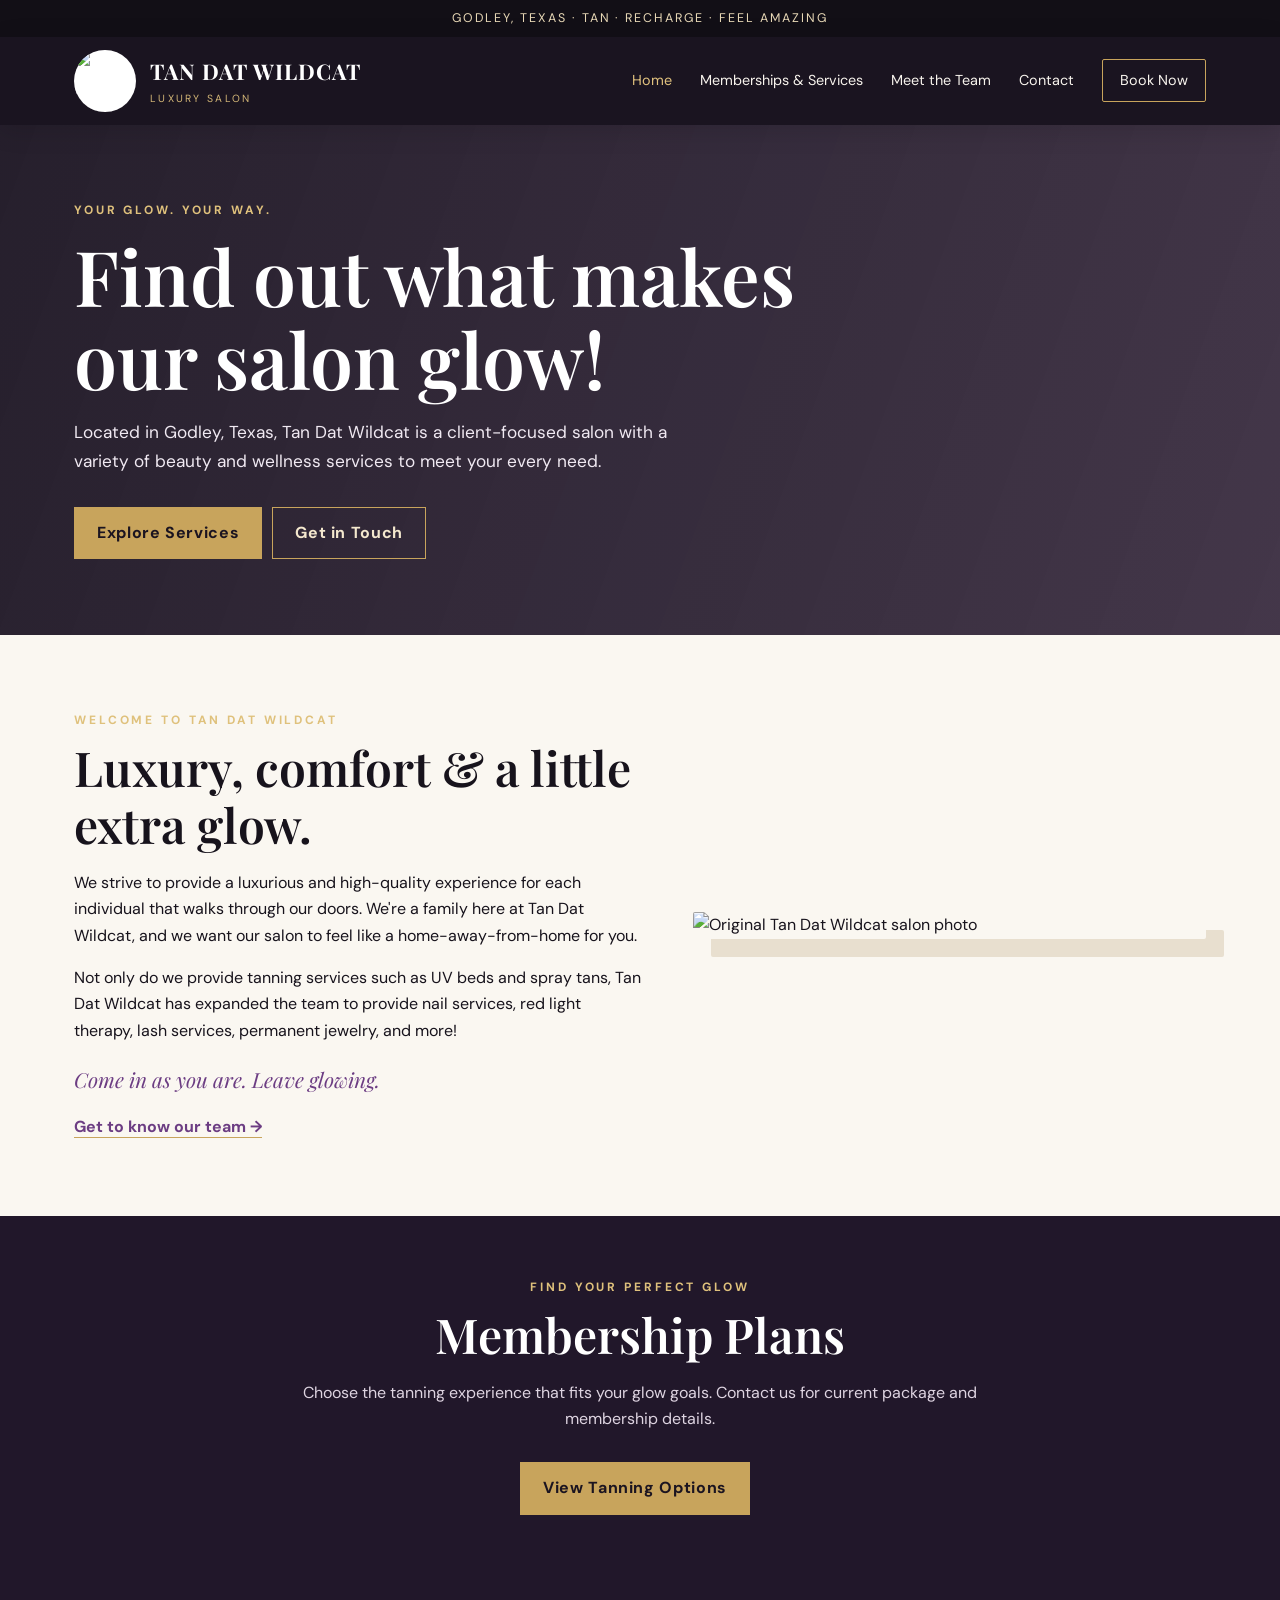
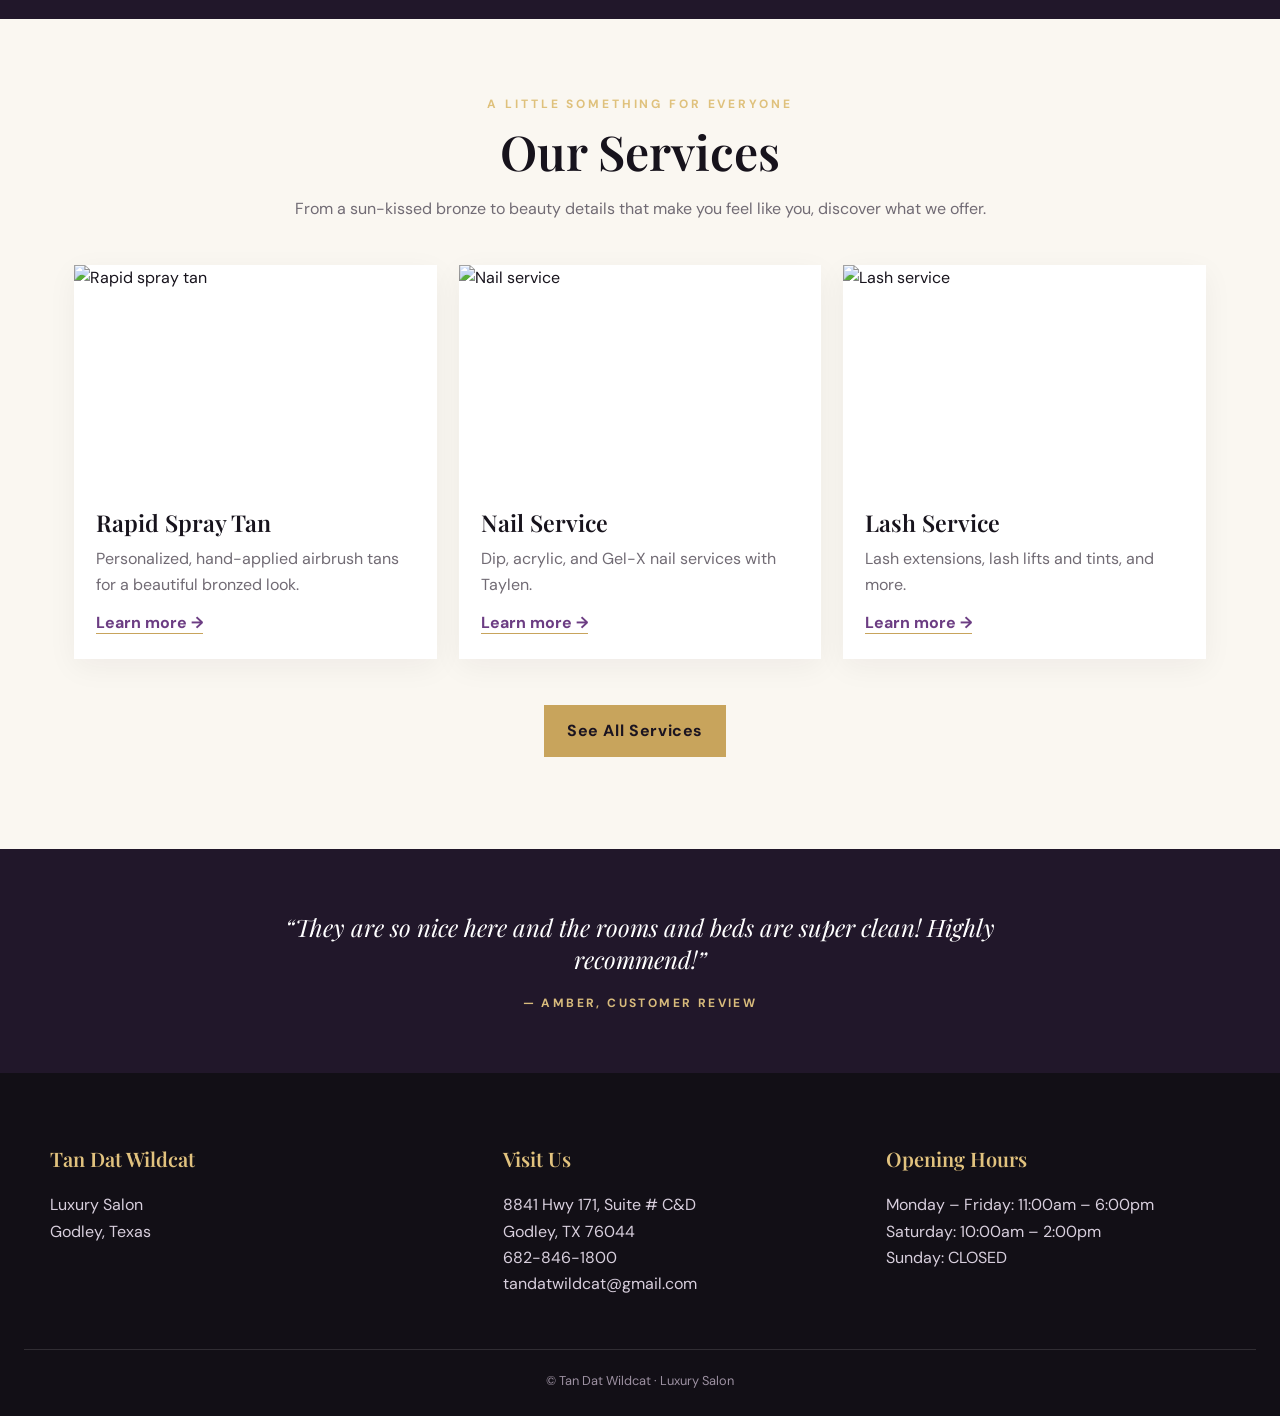
==== index.html @ b1c1356a "Add files via upload" ====
<!doctype html><html lang="en"><head><meta charset="utf-8"><meta name="viewport" content="width=device-width, initial-scale=1"><meta name="description" content="Tan Dat Wildcat Luxury Salon in Godley, Texas. Tanning, spray tans, nails, lashes, permanent jewelry and more."><title>Tan Dat Wildcat | Luxury Salon</title><link rel="stylesheet" href="styles.css"></head><body>
<div class="topbar">Godley, Texas · Tan · Recharge · Feel Amazing</div><header class="header"><div class="navwrap"><a class="brand" href="index.html"><img src="https://static.wixstatic.com/media/12754d_92f5d2661e174436bcceeeebd101d796~mv2.png/v1/fill/w_170%2Ch_170%2Cal_c%2Cq_85%2Cusm_0.66_1.00_0.01%2Cenc_avif%2Cquality_auto/TanDat%20Logo_pdf.png" alt="Tan Dat Wildcat logo"><span><strong>TAN DAT WILDCAT</strong><small>Luxury Salon</small></span></a><nav class="nav"><a class="active" href="index.html">Home</a><a href="memberships-services.html">Memberships &amp; Services</a><a href="meet-the-team.html">Meet the Team</a><a href="contact.html">Contact</a><a class="book" href="https://tan-dat-wildcat.square.site" target="_blank" rel="noopener">Book Now</a></nav></div></header>
<main><section class="hero"><div class="hero-inner"><div class="eyebrow">Your glow. Your way.</div><h1>Find out what makes our salon glow!</h1><p>Located in Godley, Texas, Tan Dat Wildcat is a client-focused salon with a variety of beauty and wellness services to meet your every need.</p><a class="btn" href="memberships-services.html">Explore Services</a><a class="btn outline" href="contact.html">Get in Touch</a></div></section>
<section class="section"><div class="split"><div><div class="eyebrow">Welcome to Tan Dat Wildcat</div><h2>Luxury, comfort &amp; a little extra glow.</h2><p>We strive to provide a luxurious and high-quality experience for each individual that walks through our doors. We're a family here at Tan Dat Wildcat, and we want our salon to feel like a home-away-from-home for you.</p><p>Not only do we provide tanning services such as UV beds and spray tans, Tan Dat Wildcat has expanded the team to provide nail services, red light therapy, lash services, permanent jewelry, and more!</p><p class="tagline">Come in as you are. Leave glowing.</p><a class="textlink" href="meet-the-team.html">Get to know our team →</a></div><img class="photo" src="https://static.wixstatic.com/media/12754d_7ef2678721f44d62970e3a1eac54712c~mv2.jpg/v1/fill/w_448%2Ch_510%2Cal_c%2Cq_80%2Cusm_0.66_1.00_0.01%2Cenc_avif%2Cquality_auto/1776197145721095261_edited.jpg" alt="Original Tan Dat Wildcat salon photo"></div></section>
<section class="darkband"><div class="section"><div class="section-head"><div class="eyebrow">Find your perfect glow</div><h2>Membership Plans</h2><p>Choose the tanning experience that fits your glow goals. Contact us for current package and membership details.</p><a class="btn" href="memberships-services.html">View Tanning Options</a></div></div></section>
<section class="section"><div class="section-head"><div class="eyebrow">A little something for everyone</div><h2>Our Services</h2><p>From a sun-kissed bronze to beauty details that make you feel like you, discover what we offer.</p></div><div class="cards">
<article class="card"><img src="https://static.wixstatic.com/media/12754d_57de69c210c444a6b01b3a4542db9062~mv2.jpg/v1/fill/w_206%2Ch_206%2Cal_c%2Cq_80%2Cusm_0.66_1.00_0.01%2Cenc_avif%2Cquality_auto/dd32feb2abebd65d2d3c8f0d221bff69.jpg" alt="Rapid spray tan"><div class="cardbody"><h3>Rapid Spray Tan</h3><p>Personalized, hand-applied airbrush tans for a beautiful bronzed look.</p><a class="textlink" href="memberships-services.html#spray-tan">Learn more →</a></div></article>
<article class="card"><img src="https://static.wixstatic.com/media/12754d_688edca156d04672ba33a276ce4367f5~mv2.png/v1/fill/w_206%2Ch_206%2Cal_c%2Cq_85%2Cusm_0.66_1.00_0.01%2Cenc_avif%2Cquality_auto/nailss.png" alt="Nail service"><div class="cardbody"><h3>Nail Service</h3><p>Dip, acrylic, and Gel-X nail services with Taylen.</p><a class="textlink" href="memberships-services.html#nails">Learn more →</a></div></article>
<article class="card"><img src="https://static.wixstatic.com/media/12754d_ec842e58125b4612a89386b02d3e66dd~mv2.png/v1/fill/w_206%2Ch_206%2Cal_c%2Cq_85%2Cusm_0.66_1.00_0.01%2Cenc_avif%2Cquality_auto/eyess.png" alt="Lash service"><div class="cardbody"><h3>Lash Service</h3><p>Lash extensions, lash lifts and tints, and more.</p><a class="textlink" href="memberships-services.html#lashes">Learn more →</a></div></article></div><p style="text-align:center;margin-top:32px"><a class="btn" href="memberships-services.html">See All Services</a></p></section>
<section class="darkband"><div class="section"><div class="review">“They are so nice here and the rooms and beds are super clean! Highly recommend!”<small>— AMBER, CUSTOMER REVIEW</small></div></div></section></main>
<footer class="footer"><div class="footerinner"><div><h3>Tan Dat Wildcat</h3><p>Luxury Salon<br>Godley, Texas</p></div><div><h3>Visit Us</h3><p>8841 Hwy 171, Suite # C&amp;D<br>Godley, TX 76044<br><a href="tel:6828461800">682-846-1800</a><br><a href="mailto:tandatwildcat@gmail.com">tandatwildcat@gmail.com</a></p></div><div><h3>Opening Hours</h3><p>Monday – Friday: 11:00am – 6:00pm<br>Saturday: 10:00am – 2:00pm<br>Sunday: CLOSED</p></div></div><div class="copyright">© Tan Dat Wildcat · Luxury Salon</div></footer></body></html>
---- styles.css ----
@import url('https://fonts.googleapis.com/css2?family=DM+Sans:wght@400;500;600;700&family=Playfair+Display:wght@500;600;700&display=swap');
:root{--ink:#17131c;--plum:#281638;--purple:#6c3d83;--gold:#c8a45c;--cream:#faf7f1;--muted:#716b74;--white:#fff}*{box-sizing:border-box}html{scroll-behavior:smooth}body{margin:0;background:var(--cream);color:var(--ink);font-family:'DM Sans',sans-serif;line-height:1.65}a{color:inherit}.topbar{background:#120f16;color:#e9d9b7;text-align:center;padding:8px 16px;font-size:.78rem;letter-spacing:.16em;text-transform:uppercase}.header{background:#1a1420;color:white;position:sticky;top:0;z-index:10;box-shadow:0 5px 24px #0002}.navwrap{max-width:1180px;margin:auto;display:flex;align-items:center;justify-content:space-between;padding:13px 24px;gap:24px}.brand{display:flex;align-items:center;gap:14px;text-decoration:none}.brand img{width:62px;height:62px;object-fit:contain;border-radius:50%;background:#fff}.brand strong{display:block;font-family:'Playfair Display',serif;font-size:1.35rem;letter-spacing:.05em}.brand small{display:block;color:#d4b777;letter-spacing:.22em;text-transform:uppercase;font-size:.65rem}.nav{display:flex;gap:28px;align-items:center}.nav a{text-decoration:none;color:#f8f4ed;font-size:.9rem}.nav a:hover,.nav a.active{color:#e1c27e}.nav .book{border:1px solid var(--gold);padding:9px 17px;border-radius:2px}.hero{background:linear-gradient(110deg,#17111fef,#26172edb),url('https://static.wixstatic.com/media/12754d_7ef2678721f44d62970e3a1eac54712c~mv2.jpg/v1/fill/w_448%2Ch_510%2Cal_c%2Cq_80%2Cusm_0.66_1.00_0.01%2Cenc_avif%2Cquality_auto/1776197145721095261_edited.jpg') center/cover;color:white;min-height:470px;display:flex;align-items:center}.hero-inner{max-width:1180px;margin:auto;padding:76px 24px;width:100%}.eyebrow{color:#dfc17c;text-transform:uppercase;letter-spacing:.24em;font-size:.75rem;font-weight:700}.hero h1,.pagehero h1{font:600 clamp(2.7rem,6vw,5rem)/1.08 'Playfair Display',serif;margin:14px 0 18px;max-width:760px}.hero p{max-width:650px;color:#f0e9f2;font-size:1.08rem}.btn{display:inline-block;background:var(--gold);color:#1b1420;text-decoration:none;padding:12px 22px;margin:14px 10px 0 0;font-weight:700;letter-spacing:.04em;border:1px solid var(--gold);transition:.2s}.btn:hover{background:transparent;color:var(--gold)}.btn.outline{background:transparent;color:#f4e8ce}.btn.outline:hover{background:var(--gold);color:#17131c}.section{max-width:1180px;margin:auto;padding:76px 24px}.section-head{text-align:center;max-width:760px;margin:0 auto 42px}.section h2,.section-head h2{font:600 clamp(2rem,4vw,3rem)/1.2 'Playfair Display',serif;margin:8px 0 14px}.section-head p,.intro{color:var(--muted)}.split{display:grid;grid-template-columns:1.05fr .95fr;gap:52px;align-items:center}.photo{width:100%;display:block;object-fit:cover;max-height:510px;border-radius:2px;box-shadow:18px 18px 0 #e8dfcf}.photo.contain{object-fit:contain;background:#fff}.tagline{font:italic 1.3rem 'Playfair Display',serif;color:var(--purple)}.cards{display:grid;grid-template-columns:repeat(3,1fr);gap:22px}.card{background:#fff;box-shadow:0 8px 28px #2b1c2b0d}.card img{width:100%;height:220px;object-fit:cover;display:block}.cardbody{padding:22px}.card h3{font:600 1.45rem 'Playfair Display',serif;margin:0 0 8px}.card p{color:var(--muted);margin:0 0 12px}.textlink{color:var(--purple);font-weight:700;text-decoration:none;border-bottom:1px solid var(--gold)}.darkband{background:#21172a;color:#fff}.darkband .section{padding-top:62px;padding-bottom:62px}.darkband h2{color:#fff}.darkband p{color:#ded4e1}.review{max-width:780px;margin:auto;text-align:center;font:italic 1.5rem 'Playfair Display',serif}.review small{display:block;font:700 .75rem 'DM Sans',sans-serif;color:#d8bb7c;letter-spacing:.2em;margin-top:20px}.pagehero{background:linear-gradient(110deg,#17111fee,#2b1937ed);color:#fff;padding:75px 24px;text-align:center}.pagehero h1{margin:8px auto 14px}.pagehero p{max-width:700px;margin:auto;color:#e7dfea}.service-list{display:grid;grid-template-columns:repeat(2,1fr);gap:26px}.service{display:grid;grid-template-columns:190px 1fr;background:#fff;box-shadow:0 8px 28px #2b1c2b0d;min-height:210px}.service img{width:100%;height:100%;min-height:210px;object-fit:cover}.service .cardbody{padding:24px}.service h3{font:600 1.45rem 'Playfair Display',serif;margin:0 0 8px}.service p{color:var(--muted);margin:0 0 14px}.teamgrid{display:grid;grid-template-columns:repeat(2,1fr);gap:34px}.person{background:#fff;box-shadow:0 8px 28px #2b1c2b0d}.person img{width:100%;height:390px;object-fit:cover;object-position:center 35%}.person .cardbody{padding:28px}.role{color:var(--purple);text-transform:uppercase;letter-spacing:.17em;font-size:.7rem;font-weight:700}.contactgrid{display:grid;grid-template-columns:1fr 1fr;gap:26px}.contactbox{background:#fff;padding:30px;box-shadow:0 8px 28px #2b1c2b0d}.contactbox h3{font:600 1.5rem 'Playfair Display',serif;margin-top:0}.contactbox p{color:var(--muted)}.hours{display:grid;grid-template-columns:1fr auto;gap:8px;padding:9px 0;border-bottom:1px solid #eee}.footer{background:#120f16;color:#e9e1ed;padding:52px 24px 25px}.footerinner{max-width:1180px;margin:auto;display:grid;grid-template-columns:1.2fr 1fr 1fr;gap:40px}.footer h3{font:600 1.25rem 'Playfair Display',serif;color:#e1c27e}.footer p,.footer a{color:#d8cfdd}.footer a{text-decoration:none}.copyright{text-align:center;border-top:1px solid #ffffff20;margin:35px auto 0;padding-top:20px;color:#9d91a2;font-size:.8rem}.mobile-note{display:none}
@media(max-width:800px){.navwrap{flex-wrap:wrap}.nav{width:100%;justify-content:space-between;gap:10px;flex-wrap:wrap}.nav a{font-size:.82rem}.split,.contactgrid,.footerinner{grid-template-columns:1fr}.cards,.teamgrid{grid-template-columns:1fr 1fr}.service-list{grid-template-columns:1fr}.hero{min-height:420px}.section{padding:55px 20px}}
@media(max-width:540px){.brand strong{font-size:1.1rem}.brand img{width:50px;height:50px}.nav{gap:12px}.nav .book{padding:6px 10px}.cards,.teamgrid{grid-template-columns:1fr}.service{grid-template-columns:120px 1fr}.service img{min-height:100%;height:100%}.service .cardbody{padding:16px}.person img{height:330px}.hero-inner{padding:65px 22px}}
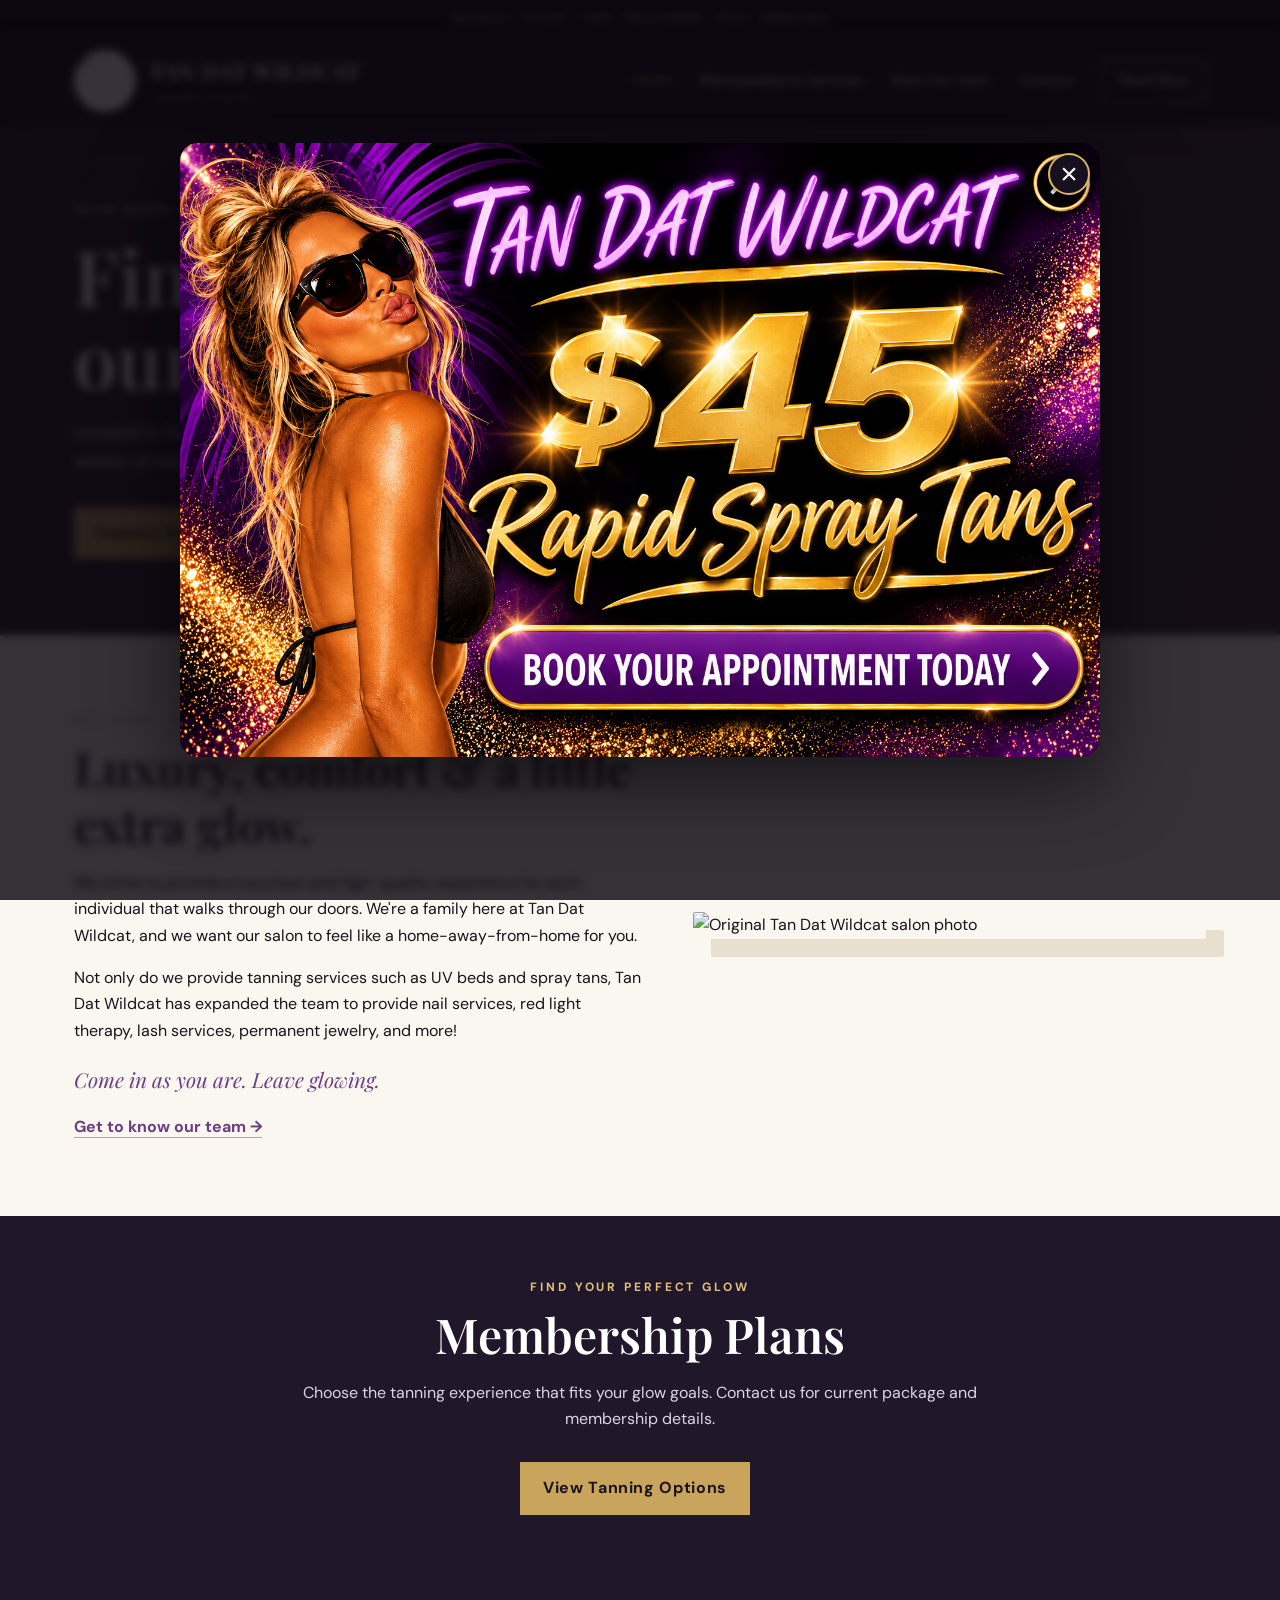
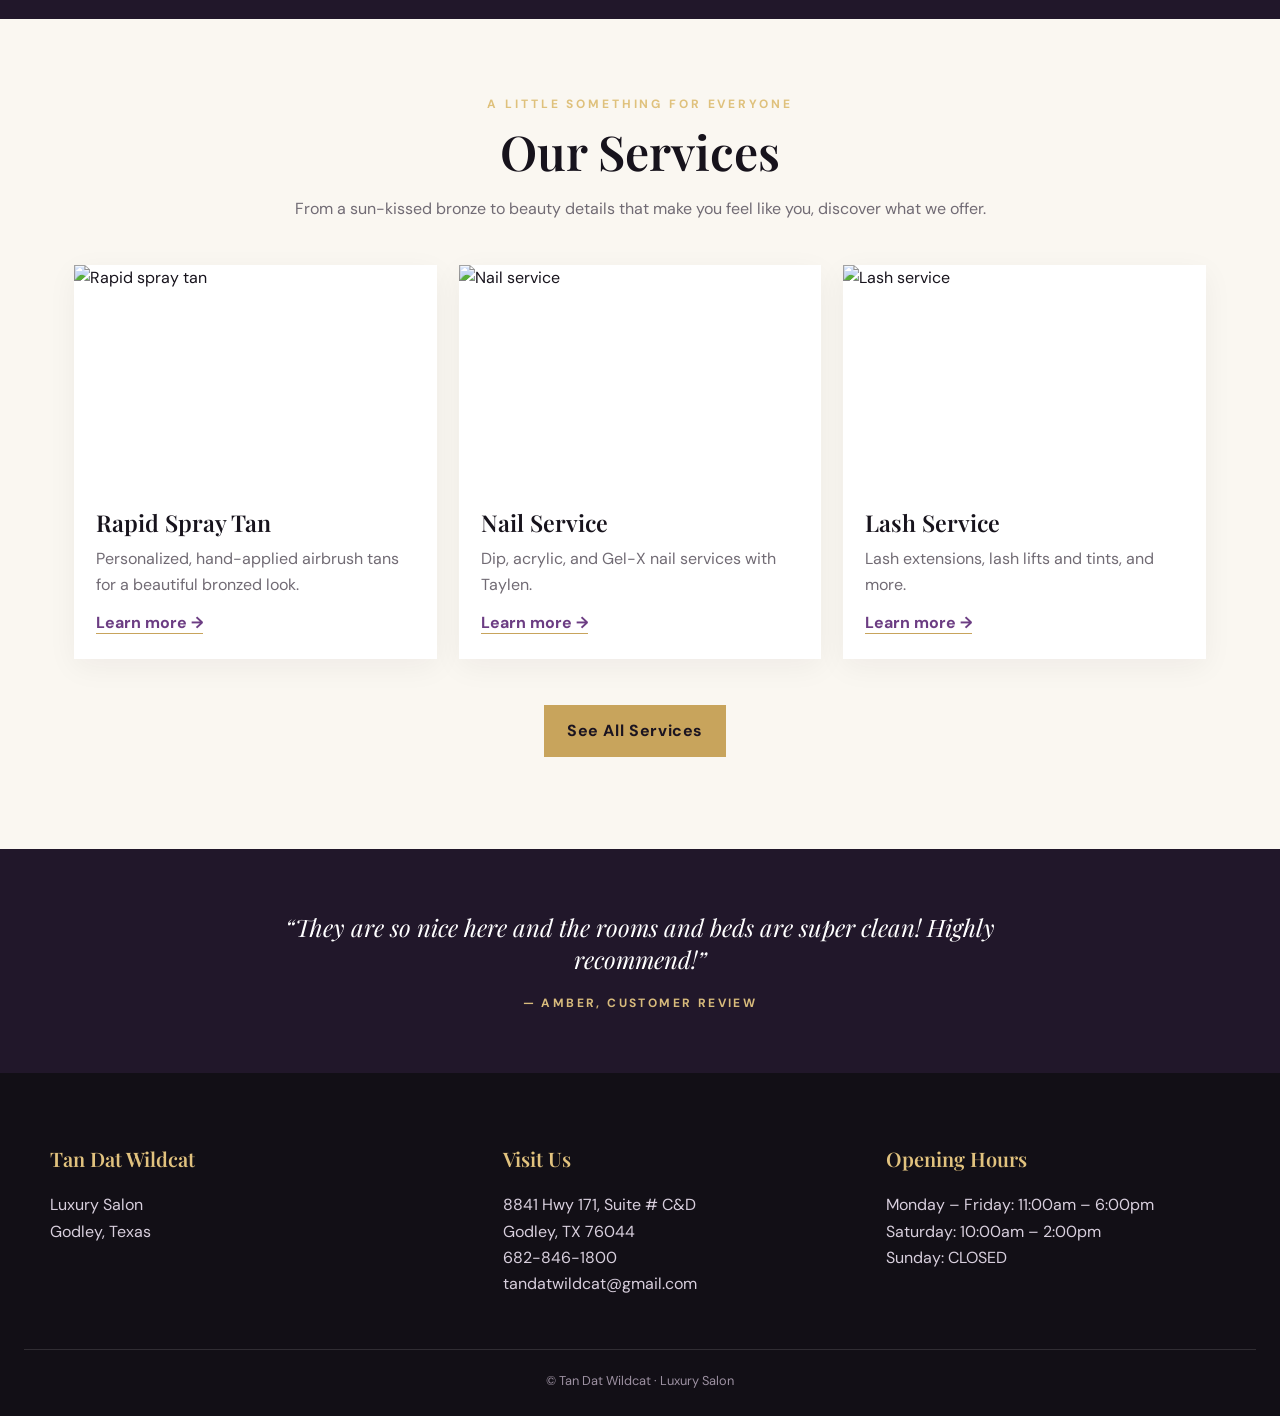
==== commit 403a4288: "Add files via upload" ====
--- a/index.html
+++ b/index.html
@@ -8,4 +8,26 @@
 <article class="card"><img src="https://static.wixstatic.com/media/12754d_688edca156d04672ba33a276ce4367f5~mv2.png/v1/fill/w_206%2Ch_206%2Cal_c%2Cq_85%2Cusm_0.66_1.00_0.01%2Cenc_avif%2Cquality_auto/nailss.png" alt="Nail service"><div class="cardbody"><h3>Nail Service</h3><p>Dip, acrylic, and Gel-X nail services with Taylen.</p><a class="textlink" href="memberships-services.html#nails">Learn more →</a></div></article>
 <article class="card"><img src="https://static.wixstatic.com/media/12754d_ec842e58125b4612a89386b02d3e66dd~mv2.png/v1/fill/w_206%2Ch_206%2Cal_c%2Cq_85%2Cusm_0.66_1.00_0.01%2Cenc_avif%2Cquality_auto/eyess.png" alt="Lash service"><div class="cardbody"><h3>Lash Service</h3><p>Lash extensions, lash lifts and tints, and more.</p><a class="textlink" href="memberships-services.html#lashes">Learn more →</a></div></article></div><p style="text-align:center;margin-top:32px"><a class="btn" href="memberships-services.html">See All Services</a></p></section>
 <section class="darkband"><div class="section"><div class="review">“They are so nice here and the rooms and beds are super clean! Highly recommend!”<small>— AMBER, CUSTOMER REVIEW</small></div></div></section></main>
-<footer class="footer"><div class="footerinner"><div><h3>Tan Dat Wildcat</h3><p>Luxury Salon<br>Godley, Texas</p></div><div><h3>Visit Us</h3><p>8841 Hwy 171, Suite # C&amp;D<br>Godley, TX 76044<br><a href="tel:6828461800">682-846-1800</a><br><a href="mailto:tandatwildcat@gmail.com">tandatwildcat@gmail.com</a></p></div><div><h3>Opening Hours</h3><p>Monday – Friday: 11:00am – 6:00pm<br>Saturday: 10:00am – 2:00pm<br>Sunday: CLOSED</p></div></div><div class="copyright">© Tan Dat Wildcat · Luxury Salon</div></footer></body></html>
+<footer class="footer"><div class="footerinner"><div><h3>Tan Dat Wildcat</h3><p>Luxury Salon<br>Godley, Texas</p></div><div><h3>Visit Us</h3><p>8841 Hwy 171, Suite # C&amp;D<br>Godley, TX 76044<br><a href="tel:6828461800">682-846-1800</a><br><a href="mailto:tandatwildcat@gmail.com">tandatwildcat@gmail.com</a></p></div><div><h3>Opening Hours</h3><p>Monday – Friday: 11:00am – 6:00pm<br>Saturday: 10:00am – 2:00pm<br>Sunday: CLOSED</p></div></div><div class="copyright">© Tan Dat Wildcat · Luxury Salon</div></footer>
+<!-- $45 Rapid Spray Tan welcome pop-up -->
+<div class="promo-modal" id="sprayTanPopup" aria-label="$45 Rapid Spray Tan promotion" aria-modal="true" role="dialog" hidden>
+  <div class="promo-backdrop" data-close-popup></div>
+  <div class="promo-modal-panel">
+    <a class="promo-image-link" href="https://book.squareup.com/appointments/hffvk061p98dm1/location/LCB4GY59TK962/services/MVYLP3YXWIDDW2WWPPCT5UGT" target="_blank" rel="noopener" aria-label="Book your $45 rapid spray tan appointment">
+      <img src="assets/rapid-spray-tan-popup.png" alt="Tan Dat Wildcat $45 Rapid Spray Tans. Book your appointment today." />
+    </a>
+    <button class="promo-close" type="button" aria-label="Close promotion" data-close-popup>×</button>
+  </div>
+</div>
+<script>
+(function(){
+  const popup=document.getElementById('sprayTanPopup');
+  if(!popup) return;
+  const key='tanDatSprayPopupSeen';
+  if(!sessionStorage.getItem(key)){ popup.hidden=false; document.body.classList.add('popup-open'); }
+  function closePopup(){ popup.hidden=true; document.body.classList.remove('popup-open'); sessionStorage.setItem(key,'1'); }
+  popup.querySelectorAll('[data-close-popup]').forEach(el=>el.addEventListener('click',closePopup));
+  document.addEventListener('keydown',e=>{if(e.key==='Escape'&&!popup.hidden) closePopup();});
+})();
+</script>
+</body></html>
--- a/styles.css
+++ b/styles.css
@@ -2,3 +2,32 @@
 :root{--ink:#17131c;--plum:#281638;--purple:#6c3d83;--gold:#c8a45c;--cream:#faf7f1;--muted:#716b74;--white:#fff}*{box-sizing:border-box}html{scroll-behavior:smooth}body{margin:0;background:var(--cream);color:var(--ink);font-family:'DM Sans',sans-serif;line-height:1.65}a{color:inherit}.topbar{background:#120f16;color:#e9d9b7;text-align:center;padding:8px 16px;font-size:.78rem;letter-spacing:.16em;text-transform:uppercase}.header{background:#1a1420;color:white;position:sticky;top:0;z-index:10;box-shadow:0 5px 24px #0002}.navwrap{max-width:1180px;margin:auto;display:flex;align-items:center;justify-content:space-between;padding:13px 24px;gap:24px}.brand{display:flex;align-items:center;gap:14px;text-decoration:none}.brand img{width:62px;height:62px;object-fit:contain;border-radius:50%;background:#fff}.brand strong{display:block;font-family:'Playfair Display',serif;font-size:1.35rem;letter-spacing:.05em}.brand small{display:block;color:#d4b777;letter-spacing:.22em;text-transform:uppercase;font-size:.65rem}.nav{display:flex;gap:28px;align-items:center}.nav a{text-decoration:none;color:#f8f4ed;font-size:.9rem}.nav a:hover,.nav a.active{color:#e1c27e}.nav .book{border:1px solid var(--gold);padding:9px 17px;border-radius:2px}.hero{background:linear-gradient(110deg,#17111fef,#26172edb),url('https://static.wixstatic.com/media/12754d_7ef2678721f44d62970e3a1eac54712c~mv2.jpg/v1/fill/w_448%2Ch_510%2Cal_c%2Cq_80%2Cusm_0.66_1.00_0.01%2Cenc_avif%2Cquality_auto/1776197145721095261_edited.jpg') center/cover;color:white;min-height:470px;display:flex;align-items:center}.hero-inner{max-width:1180px;margin:auto;padding:76px 24px;width:100%}.eyebrow{color:#dfc17c;text-transform:uppercase;letter-spacing:.24em;font-size:.75rem;font-weight:700}.hero h1,.pagehero h1{font:600 clamp(2.7rem,6vw,5rem)/1.08 'Playfair Display',serif;margin:14px 0 18px;max-width:760px}.hero p{max-width:650px;color:#f0e9f2;font-size:1.08rem}.btn{display:inline-block;background:var(--gold);color:#1b1420;text-decoration:none;padding:12px 22px;margin:14px 10px 0 0;font-weight:700;letter-spacing:.04em;border:1px solid var(--gold);transition:.2s}.btn:hover{background:transparent;color:var(--gold)}.btn.outline{background:transparent;color:#f4e8ce}.btn.outline:hover{background:var(--gold);color:#17131c}.section{max-width:1180px;margin:auto;padding:76px 24px}.section-head{text-align:center;max-width:760px;margin:0 auto 42px}.section h2,.section-head h2{font:600 clamp(2rem,4vw,3rem)/1.2 'Playfair Display',serif;margin:8px 0 14px}.section-head p,.intro{color:var(--muted)}.split{display:grid;grid-template-columns:1.05fr .95fr;gap:52px;align-items:center}.photo{width:100%;display:block;object-fit:cover;max-height:510px;border-radius:2px;box-shadow:18px 18px 0 #e8dfcf}.photo.contain{object-fit:contain;background:#fff}.tagline{font:italic 1.3rem 'Playfair Display',serif;color:var(--purple)}.cards{display:grid;grid-template-columns:repeat(3,1fr);gap:22px}.card{background:#fff;box-shadow:0 8px 28px #2b1c2b0d}.card img{width:100%;height:220px;object-fit:cover;display:block}.cardbody{padding:22px}.card h3{font:600 1.45rem 'Playfair Display',serif;margin:0 0 8px}.card p{color:var(--muted);margin:0 0 12px}.textlink{color:var(--purple);font-weight:700;text-decoration:none;border-bottom:1px solid var(--gold)}.darkband{background:#21172a;color:#fff}.darkband .section{padding-top:62px;padding-bottom:62px}.darkband h2{color:#fff}.darkband p{color:#ded4e1}.review{max-width:780px;margin:auto;text-align:center;font:italic 1.5rem 'Playfair Display',serif}.review small{display:block;font:700 .75rem 'DM Sans',sans-serif;color:#d8bb7c;letter-spacing:.2em;margin-top:20px}.pagehero{background:linear-gradient(110deg,#17111fee,#2b1937ed);color:#fff;padding:75px 24px;text-align:center}.pagehero h1{margin:8px auto 14px}.pagehero p{max-width:700px;margin:auto;color:#e7dfea}.service-list{display:grid;grid-template-columns:repeat(2,1fr);gap:26px}.service{display:grid;grid-template-columns:190px 1fr;background:#fff;box-shadow:0 8px 28px #2b1c2b0d;min-height:210px}.service img{width:100%;height:100%;min-height:210px;object-fit:cover}.service .cardbody{padding:24px}.service h3{font:600 1.45rem 'Playfair Display',serif;margin:0 0 8px}.service p{color:var(--muted);margin:0 0 14px}.teamgrid{display:grid;grid-template-columns:repeat(2,1fr);gap:34px}.person{background:#fff;box-shadow:0 8px 28px #2b1c2b0d}.person img{width:100%;height:390px;object-fit:cover;object-position:center 35%}.person .cardbody{padding:28px}.role{color:var(--purple);text-transform:uppercase;letter-spacing:.17em;font-size:.7rem;font-weight:700}.contactgrid{display:grid;grid-template-columns:1fr 1fr;gap:26px}.contactbox{background:#fff;padding:30px;box-shadow:0 8px 28px #2b1c2b0d}.contactbox h3{font:600 1.5rem 'Playfair Display',serif;margin-top:0}.contactbox p{color:var(--muted)}.hours{display:grid;grid-template-columns:1fr auto;gap:8px;padding:9px 0;border-bottom:1px solid #eee}.footer{background:#120f16;color:#e9e1ed;padding:52px 24px 25px}.footerinner{max-width:1180px;margin:auto;display:grid;grid-template-columns:1.2fr 1fr 1fr;gap:40px}.footer h3{font:600 1.25rem 'Playfair Display',serif;color:#e1c27e}.footer p,.footer a{color:#d8cfdd}.footer a{text-decoration:none}.copyright{text-align:center;border-top:1px solid #ffffff20;margin:35px auto 0;padding-top:20px;color:#9d91a2;font-size:.8rem}.mobile-note{display:none}
 @media(max-width:800px){.navwrap{flex-wrap:wrap}.nav{width:100%;justify-content:space-between;gap:10px;flex-wrap:wrap}.nav a{font-size:.82rem}.split,.contactgrid,.footerinner{grid-template-columns:1fr}.cards,.teamgrid{grid-template-columns:1fr 1fr}.service-list{grid-template-columns:1fr}.hero{min-height:420px}.section{padding:55px 20px}}
 @media(max-width:540px){.brand strong{font-size:1.1rem}.brand img{width:50px;height:50px}.nav{gap:12px}.nav .book{padding:6px 10px}.cards,.teamgrid{grid-template-columns:1fr}.service{grid-template-columns:120px 1fr}.service img{min-height:100%;height:100%}.service .cardbody{padding:16px}.person img{height:330px}.hero-inner{padding:65px 22px}}
+
+/* Tanning bed section: original Wix photos flank the descriptions */
+.tanning-section .section-head{margin-bottom:30px}
+.bed-layout{display:grid;grid-template-columns:minmax(150px, .78fr) minmax(0, 2fr) minmax(150px, .78fr);gap:24px;align-items:stretch;max-width:1160px;margin:0 auto}
+.wix-bed-photo{display:flex;align-items:center;justify-content:center;min-width:0;margin:0}
+.wix-bed-photo img{display:block;width:100%;max-height:620px;object-fit:contain;background:#fff;border-radius:2px;box-shadow:0 8px 28px #2b1c2b0d}
+.wix-bed-photo-right img{max-height:620px}
+.bed-descriptions{display:grid;grid-template-columns:1fr;gap:16px;min-width:0}
+.bed-description{padding:19px 21px;background:#fff;border-left:3px solid var(--gold);box-shadow:0 8px 28px #2b1c2b0d}
+.bed-description h3{font:600 1.35rem 'Playfair Display',serif;margin:0 0 8px}
+.bed-description p{color:var(--muted);margin:0}
+@media(max-width:800px){.bed-layout{grid-template-columns:1fr;gap:22px}.bed-descriptions{grid-row:2}.wix-bed-photo-left{grid-row:1}.wix-bed-photo-right{grid-row:3}.wix-bed-photo img{max-height:300px;width:auto;max-width:100%}}
+
+
+/* $45 Rapid Spray Tan promotion */
+.promo-modal[hidden]{display:none}
+.promo-modal{position:fixed;inset:0;z-index:1000;display:flex;align-items:center;justify-content:center;padding:22px}
+.promo-backdrop{position:absolute;inset:0;background:rgba(10,6,14,.82);backdrop-filter:blur(4px)}
+.promo-modal-panel{position:relative;z-index:1;width:min(920px,96vw);max-height:92vh}
+.promo-image-link{display:block;line-height:0;border-radius:18px;overflow:hidden;box-shadow:0 20px 80px #0009}
+.promo-image-link img{display:block;width:100%;max-height:88vh;object-fit:contain}
+.promo-close{position:absolute;top:10px;right:10px;width:42px;height:42px;border:2px solid #d9b65f;border-radius:50%;background:#17111f;color:#fff;font-size:30px;line-height:1;cursor:pointer;z-index:2;box-shadow:0 2px 10px #0008}
+body.popup-open{overflow:hidden}
+.membership-promo-banner{background:#130e18;padding:22px 20px 10px;text-align:center}
+.membership-promo-banner a{display:block;max-width:1120px;margin:0 auto;line-height:0}
+.membership-promo-banner img{width:100%;height:auto;display:block;border-radius:8px;box-shadow:0 12px 36px #0003}
+.membership-pricing-poster{background:#21172a;padding:24px 20px 34px;text-align:center}
+.membership-pricing-poster img{display:block;width:min(694px,100%);height:auto;margin:0 auto;object-fit:contain;box-shadow:0 12px 36px #0005}
+@media(max-width:540px){.promo-modal{padding:10px}.promo-modal-panel{width:100%}.promo-close{top:5px;right:5px;width:36px;height:36px;font-size:25px}.membership-promo-banner{padding:12px 10px 6px}.membership-pricing-poster{padding:16px 12px 22px}}
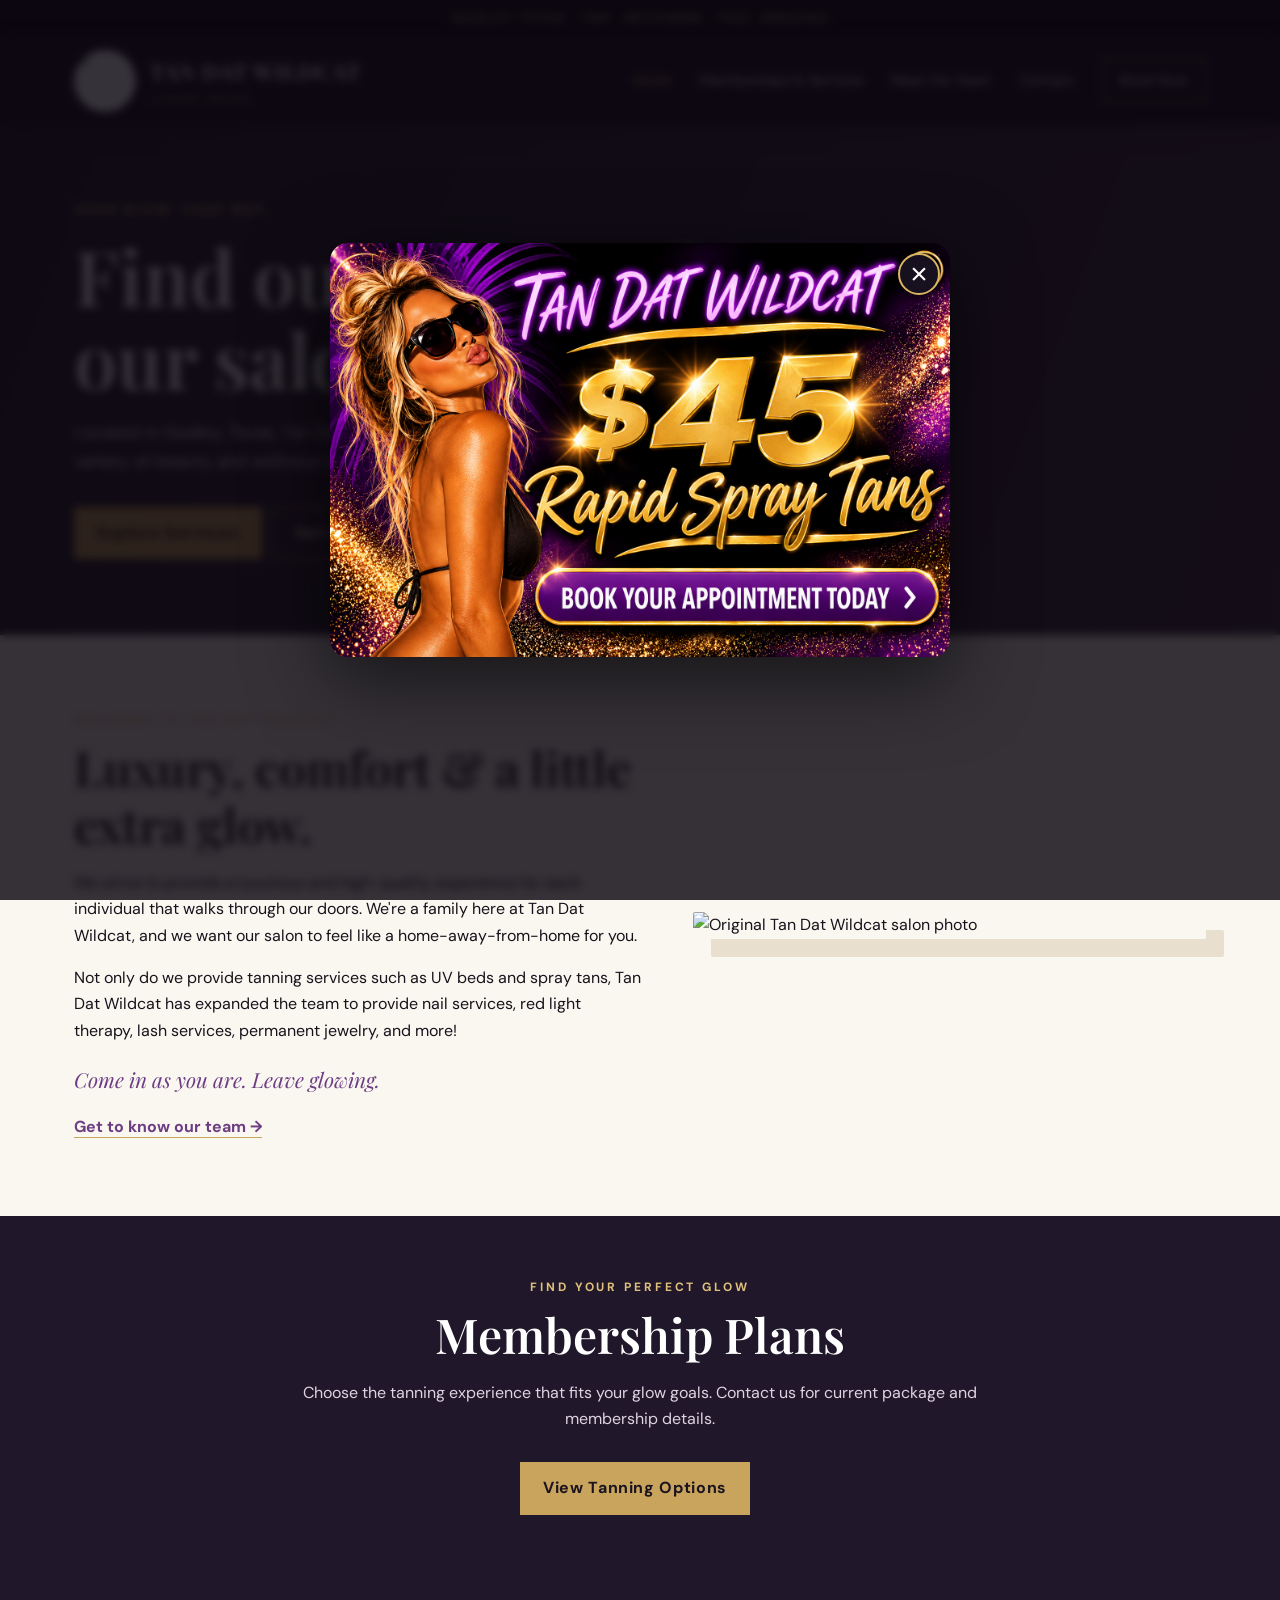
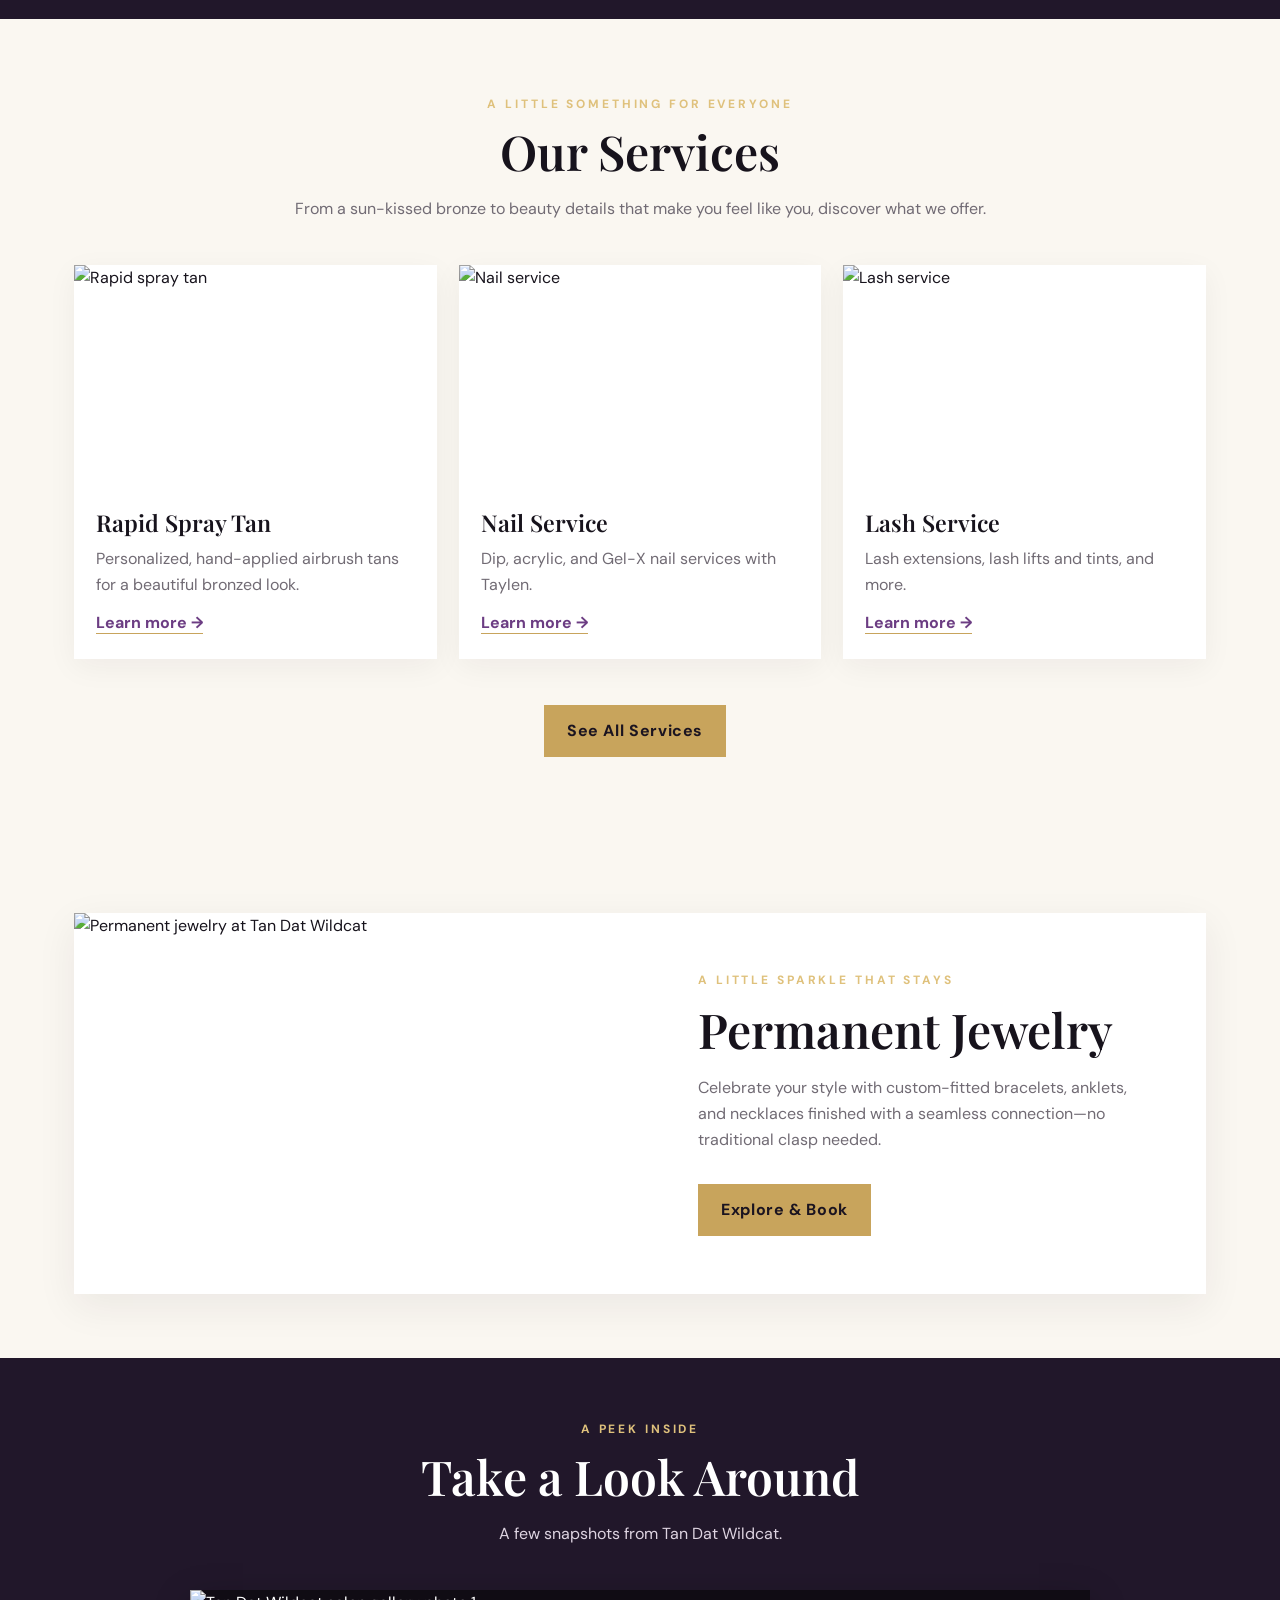
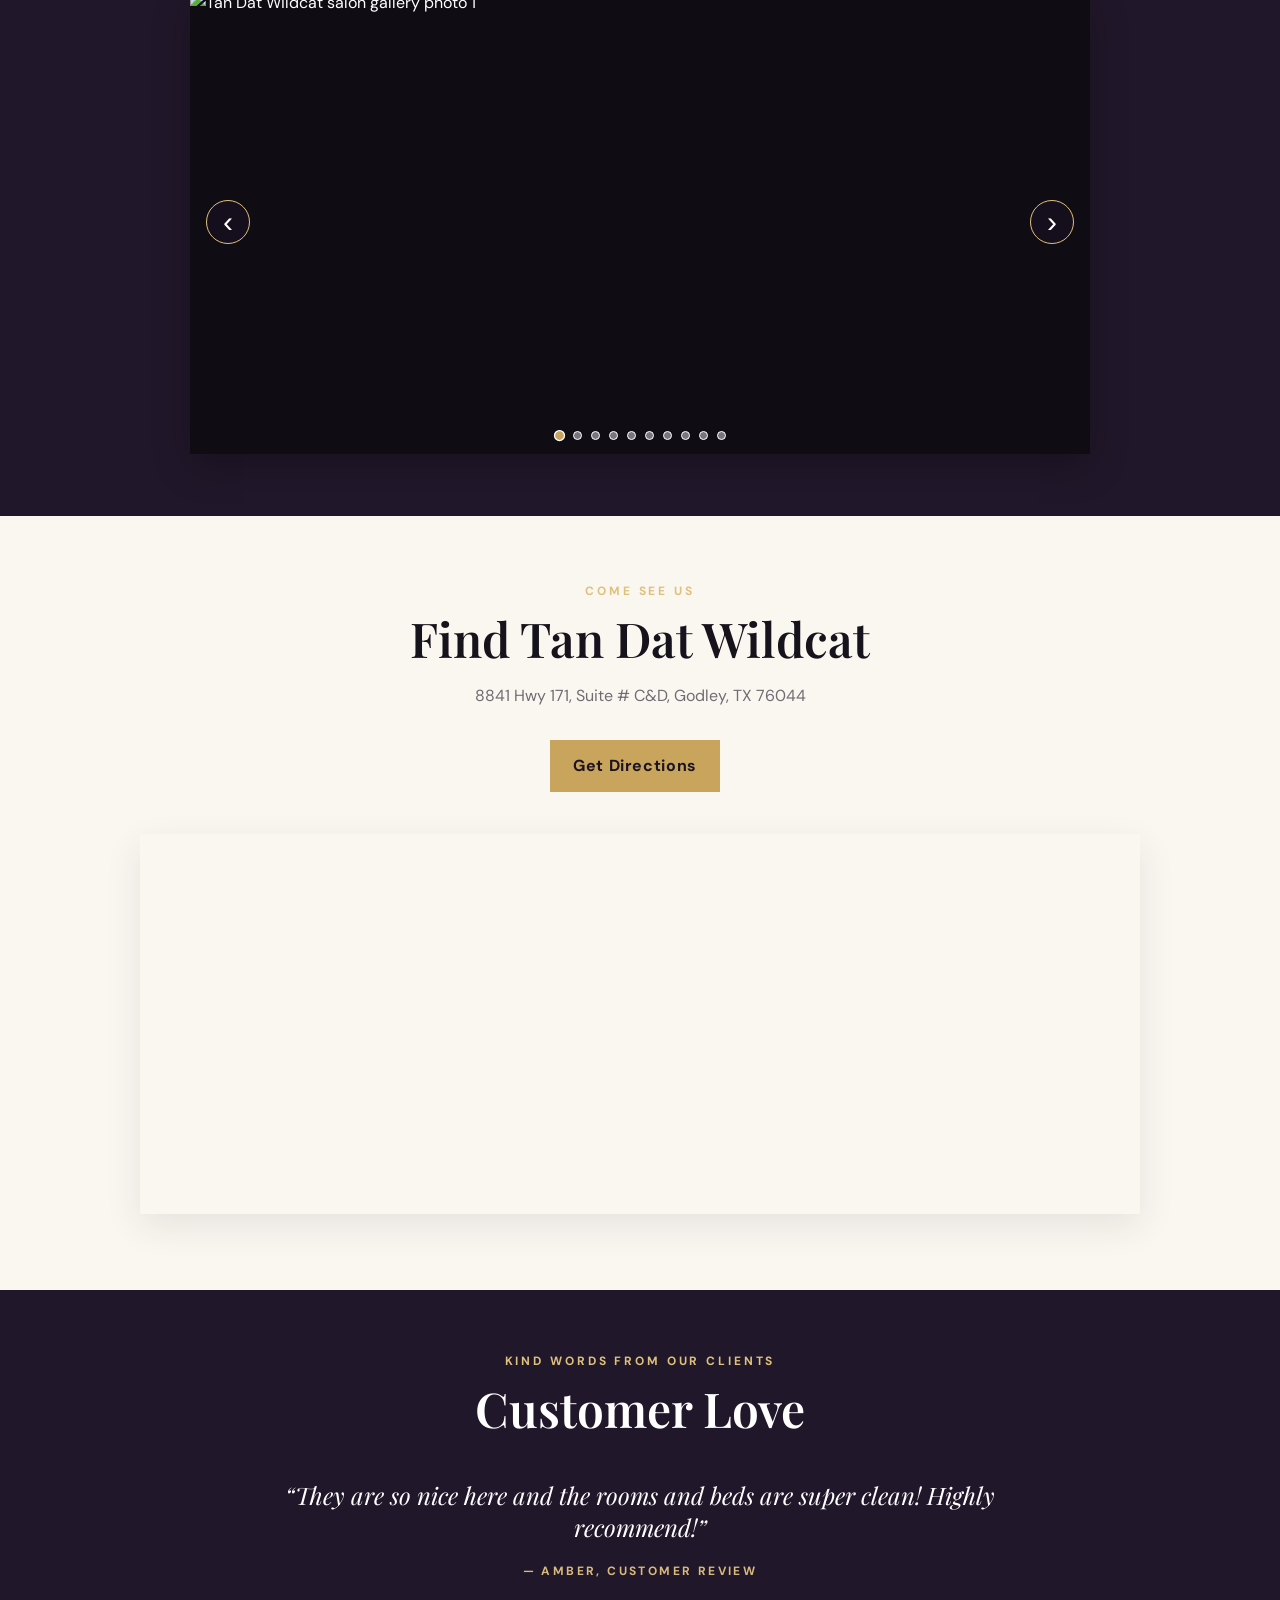
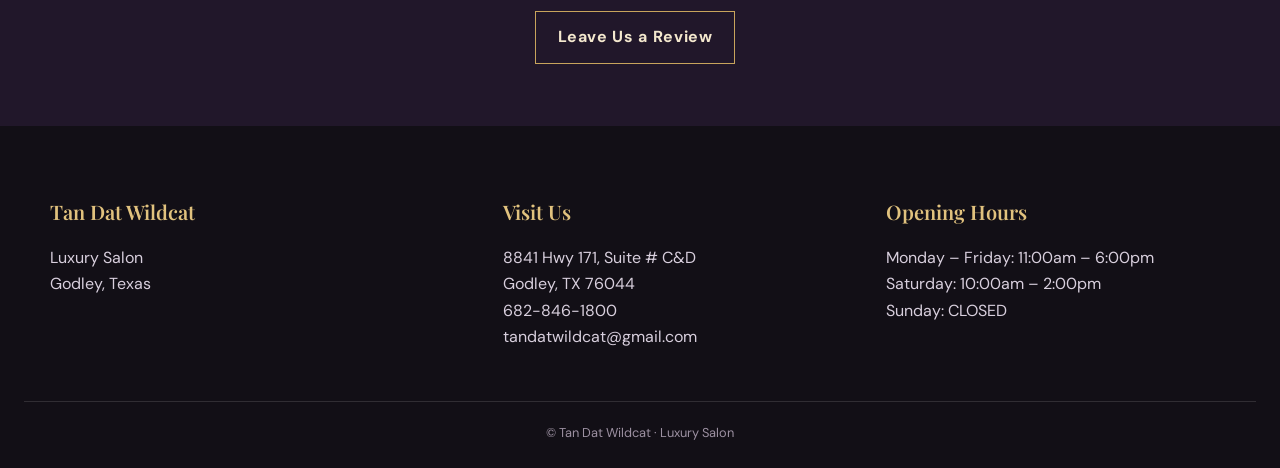
==== commit 7bf93ac6: "Add files via upload" ====
--- a/index.html
+++ b/index.html
@@ -7,7 +7,32 @@
 <article class="card"><img src="https://static.wixstatic.com/media/12754d_57de69c210c444a6b01b3a4542db9062~mv2.jpg/v1/fill/w_206%2Ch_206%2Cal_c%2Cq_80%2Cusm_0.66_1.00_0.01%2Cenc_avif%2Cquality_auto/dd32feb2abebd65d2d3c8f0d221bff69.jpg" alt="Rapid spray tan"><div class="cardbody"><h3>Rapid Spray Tan</h3><p>Personalized, hand-applied airbrush tans for a beautiful bronzed look.</p><a class="textlink" href="memberships-services.html#spray-tan">Learn more →</a></div></article>
 <article class="card"><img src="https://static.wixstatic.com/media/12754d_688edca156d04672ba33a276ce4367f5~mv2.png/v1/fill/w_206%2Ch_206%2Cal_c%2Cq_85%2Cusm_0.66_1.00_0.01%2Cenc_avif%2Cquality_auto/nailss.png" alt="Nail service"><div class="cardbody"><h3>Nail Service</h3><p>Dip, acrylic, and Gel-X nail services with Taylen.</p><a class="textlink" href="memberships-services.html#nails">Learn more →</a></div></article>
 <article class="card"><img src="https://static.wixstatic.com/media/12754d_ec842e58125b4612a89386b02d3e66dd~mv2.png/v1/fill/w_206%2Ch_206%2Cal_c%2Cq_85%2Cusm_0.66_1.00_0.01%2Cenc_avif%2Cquality_auto/eyess.png" alt="Lash service"><div class="cardbody"><h3>Lash Service</h3><p>Lash extensions, lash lifts and tints, and more.</p><a class="textlink" href="memberships-services.html#lashes">Learn more →</a></div></article></div><p style="text-align:center;margin-top:32px"><a class="btn" href="memberships-services.html">See All Services</a></p></section>
-<section class="darkband"><div class="section"><div class="review">“They are so nice here and the rooms and beds are super clean! Highly recommend!”<small>— AMBER, CUSTOMER REVIEW</small></div></div></section></main>
+<section class="section jewelry-feature" id="permanent-jewelry">
+  <div class="jewelry-card">
+    <img src="https://static.wixstatic.com/media/12754d_2d04487805c04987aca3c93a9be75129~mv2.png/v1/fill/w_568%2Ch_293%2Cq_90%2Cenc_avif%2Cquality_auto/12754d_2d04487805c04987aca3c93a9be75129~mv2.png" alt="Permanent jewelry at Tan Dat Wildcat">
+    <div class="jewelry-copy"><div class="eyebrow">A little sparkle that stays</div><h2>Permanent Jewelry</h2><p>Celebrate your style with custom-fitted bracelets, anklets, and necklaces finished with a seamless connection—no traditional clasp needed.</p><a class="btn" href="https://tan-dat-wildcat.square.site" target="_blank" rel="noopener">Explore &amp; Book</a></div>
+  </div>
+</section>
+<section class="gallery-section darkband">
+  <div class="section"><div class="section-head"><div class="eyebrow">A peek inside</div><h2>Take a Look Around</h2><p>A few snapshots from Tan Dat Wildcat.</p></div>
+    <div class="photo-slideshow" aria-label="Tan Dat Wildcat photo slideshow">
+      <img class="slide active" src="https://static.wixstatic.com/media/12754d_63d8f34c28614699a516e31eb7d564b9~mv2.jpg/v1/fill/w_568%2Ch_293%2Cq_90%2Cenc_avif%2Cquality_auto/12754d_63d8f34c28614699a516e31eb7d564b9~mv2.jpg" alt="Tan Dat Wildcat salon gallery photo 1">
+      <img class="slide" src="https://static.wixstatic.com/media/12754d_4ad544972c3f49eba955850c809b4a5a~mv2.jpg/v1/fill/w_568%2Ch_293%2Cq_90%2Cenc_avif%2Cquality_auto/12754d_4ad544972c3f49eba955850c809b4a5a~mv2.jpg" alt="Tan Dat Wildcat salon gallery photo 2">
+      <img class="slide" src="https://static.wixstatic.com/media/12754d_7c92453cdea5436e8c0650c0bc0ae029~mv2.jpg/v1/fill/w_568%2Ch_293%2Cq_90%2Cenc_avif%2Cquality_auto/12754d_7c92453cdea5436e8c0650c0bc0ae029~mv2.jpg" alt="Tan Dat Wildcat salon gallery photo 3">
+      <img class="slide" src="https://static.wixstatic.com/media/12754d_7bda7605ddee40369751e4c754d1f1f9~mv2.jpg/v1/fill/w_568%2Ch_293%2Cq_90%2Cenc_avif%2Cquality_auto/12754d_7bda7605ddee40369751e4c754d1f1f9~mv2.jpg" alt="Tan Dat Wildcat salon gallery photo 4">
+      <img class="slide" src="https://static.wixstatic.com/media/12754d_00a9782fcf4e4f428ba59c1752d2af96~mv2.jpg/v1/fill/w_568%2Ch_293%2Cq_90%2Cenc_avif%2Cquality_auto/12754d_00a9782fcf4e4f428ba59c1752d2af96~mv2.jpg" alt="Tan Dat Wildcat salon gallery photo 5">
+      <img class="slide" src="https://static.wixstatic.com/media/12754d_eba3d5b253114e3f878e5d27f7c81a8f~mv2.jpg/v1/fill/w_568%2Ch_293%2Cq_90%2Cenc_avif%2Cquality_auto/12754d_eba3d5b253114e3f878e5d27f7c81a8f~mv2.jpg" alt="Tan Dat Wildcat salon gallery photo 6">
+      <img class="slide" src="https://static.wixstatic.com/media/12754d_9ad342ad25c04c64b0dd82fa5e1c6e48~mv2.png/v1/fill/w_568%2Ch_293%2Cq_90%2Cenc_avif%2Cquality_auto/12754d_9ad342ad25c04c64b0dd82fa5e1c6e48~mv2.png" alt="Tan Dat Wildcat salon gallery photo 7">
+      <img class="slide" src="https://static.wixstatic.com/media/12754d_e2a56462ff424f8ab8c1e17c275b3f94~mv2.png/v1/fill/w_568%2Ch_293%2Cq_90%2Cenc_avif%2Cquality_auto/12754d_e2a56462ff424f8ab8c1e17c275b3f94~mv2.png" alt="Tan Dat Wildcat salon gallery photo 8">
+      <img class="slide" src="https://static.wixstatic.com/media/12754d_932af379d45e4a499fb90dd0728257cf~mv2.png/v1/fill/w_568%2Ch_293%2Cq_90%2Cenc_avif%2Cquality_auto/12754d_932af379d45e4a499fb90dd0728257cf~mv2.png" alt="Tan Dat Wildcat salon gallery photo 9">
+      <img class="slide" src="https://static.wixstatic.com/media/12754d_28cff514e1884558addfcb8e7480e111~mv2.png/v1/fill/w_568%2Ch_293%2Cq_90%2Cenc_avif%2Cquality_auto/12754d_28cff514e1884558addfcb8e7480e111~mv2.png" alt="Tan Dat Wildcat salon gallery photo 10">
+      <button class="slide-control prev" type="button" aria-label="Previous photo">‹</button><button class="slide-control next" type="button" aria-label="Next photo">›</button>
+      <div class="slide-dots" aria-label="Choose slideshow photo"></div>
+    </div>
+  </div>
+</section>
+<section class="section map-section" id="find-us"><div class="section-head"><div class="eyebrow">Come see us</div><h2>Find Tan Dat Wildcat</h2><p>8841 Hwy 171, Suite # C&amp;D, Godley, TX 76044</p><a class="btn" href="https://www.google.com/maps/dir/?api=1&amp;destination=8841+Hwy+171+Suite+C%26D%2C+Godley%2C+TX+76044" target="_blank" rel="noopener">Get Directions</a></div><div class="map-frame"><iframe title="Map to Tan Dat Wildcat in Godley, Texas" src="https://www.google.com/maps?q=8841%20Hwy%20171%2C%20Suite%20C%26D%2C%20Godley%2C%20TX%2076044&amp;output=embed" loading="lazy" referrerpolicy="no-referrer-when-downgrade" allowfullscreen></iframe></div></section>
+<section class="darkband"><div class="section"><div class="section-head"><div class="eyebrow">Kind words from our clients</div><h2>Customer Love</h2></div><div class="review" aria-live="polite">“They are so nice here and the rooms and beds are super clean! Highly recommend!”<small>— AMBER, CUSTOMER REVIEW</small></div><p class="review-link"><a class="btn outline" href="https://g.page/r/Cdb6XkzkSZOMEBI/review" target="_blank" rel="noopener">Leave Us a Review</a></p></div></section></main>
 <footer class="footer"><div class="footerinner"><div><h3>Tan Dat Wildcat</h3><p>Luxury Salon<br>Godley, Texas</p></div><div><h3>Visit Us</h3><p>8841 Hwy 171, Suite # C&amp;D<br>Godley, TX 76044<br><a href="tel:6828461800">682-846-1800</a><br><a href="mailto:tandatwildcat@gmail.com">tandatwildcat@gmail.com</a></p></div><div><h3>Opening Hours</h3><p>Monday – Friday: 11:00am – 6:00pm<br>Saturday: 10:00am – 2:00pm<br>Sunday: CLOSED</p></div></div><div class="copyright">© Tan Dat Wildcat · Luxury Salon</div></footer>
 <!-- $45 Rapid Spray Tan welcome pop-up -->
 <div class="promo-modal" id="sprayTanPopup" aria-label="$45 Rapid Spray Tan promotion" aria-modal="true" role="dialog" hidden>
@@ -30,4 +55,17 @@
   document.addEventListener('keydown',e=>{if(e.key==='Escape'&&!popup.hidden) closePopup();});
 })();
 </script>
+<script>
+(function(){
+ const gallery=document.querySelector('.photo-slideshow'); if(!gallery) return;
+ const slides=Array.from(gallery.querySelectorAll('.slide')); const dots=gallery.querySelector('.slide-dots');
+ let current=0, timer;
+ slides.forEach((_,i)=>{const b=document.createElement('button');b.type='button';b.className='slide-dot'+(i===0?' active':'');b.setAttribute('aria-label','Show photo '+(i+1));b.addEventListener('click',()=>show(i));dots.appendChild(b);});
+ const buttons=Array.from(dots.children);
+ function show(n){current=(n+slides.length)%slides.length;slides.forEach((el,i)=>el.classList.toggle('active',i===current));buttons.forEach((el,i)=>{el.classList.toggle('active',i===current);el.setAttribute('aria-current',i===current?'true':'false');});restart();}
+ function restart(){clearInterval(timer);timer=setInterval(()=>show(current+1),4500);}
+ gallery.querySelector('.prev').addEventListener('click',()=>show(current-1));gallery.querySelector('.next').addEventListener('click',()=>show(current+1));
+ gallery.addEventListener('mouseenter',()=>clearInterval(timer));gallery.addEventListener('mouseleave',restart);restart();
+})();
+</script>
 </body></html>
--- a/styles.css
+++ b/styles.css
@@ -20,9 +20,9 @@
 .promo-modal[hidden]{display:none}
 .promo-modal{position:fixed;inset:0;z-index:1000;display:flex;align-items:center;justify-content:center;padding:22px}
 .promo-backdrop{position:absolute;inset:0;background:rgba(10,6,14,.82);backdrop-filter:blur(4px)}
-.promo-modal-panel{position:relative;z-index:1;width:min(920px,96vw);max-height:92vh}
+.promo-modal-panel{position:relative;z-index:1;width:min(620px,88vw);max-height:80vh}
 .promo-image-link{display:block;line-height:0;border-radius:18px;overflow:hidden;box-shadow:0 20px 80px #0009}
-.promo-image-link img{display:block;width:100%;max-height:88vh;object-fit:contain}
+.promo-image-link img{display:block;width:100%;max-height:76vh;object-fit:contain}
 .promo-close{position:absolute;top:10px;right:10px;width:42px;height:42px;border:2px solid #d9b65f;border-radius:50%;background:#17111f;color:#fff;font-size:30px;line-height:1;cursor:pointer;z-index:2;box-shadow:0 2px 10px #0008}
 body.popup-open{overflow:hidden}
 .membership-promo-banner{background:#130e18;padding:22px 20px 10px;text-align:center}
@@ -30,4 +30,16 @@
 .membership-promo-banner img{width:100%;height:auto;display:block;border-radius:8px;box-shadow:0 12px 36px #0003}
 .membership-pricing-poster{background:#21172a;padding:24px 20px 34px;text-align:center}
 .membership-pricing-poster img{display:block;width:min(694px,100%);height:auto;margin:0 auto;object-fit:contain;box-shadow:0 12px 36px #0005}
-@media(max-width:540px){.promo-modal{padding:10px}.promo-modal-panel{width:100%}.promo-close{top:5px;right:5px;width:36px;height:36px;font-size:25px}.membership-promo-banner{padding:12px 10px 6px}.membership-pricing-poster{padding:16px 12px 22px}}
+@media(max-width:540px){.promo-modal{padding:10px}.promo-modal-panel{width:min(92vw,520px)}.promo-close{top:5px;right:5px;width:36px;height:36px;font-size:25px}.membership-promo-banner{padding:12px 10px 6px}.membership-pricing-poster{padding:16px 12px 22px}}
+
+/* Homepage additions: permanent jewelry, photo slideshow, map and review section */
+.jewelry-feature{padding-top:64px;padding-bottom:64px}
+.jewelry-card{display:grid;grid-template-columns:1fr 1fr;align-items:center;background:#fff;box-shadow:0 12px 38px #2b1c2b12;overflow:hidden}
+.jewelry-card>img{width:100%;height:100%;min-height:300px;object-fit:cover}
+.jewelry-copy{padding:clamp(26px,5vw,58px)}.jewelry-copy h2{font:600 clamp(2rem,4vw,3rem)/1.2 'Playfair Display',serif;margin:10px 0 14px}.jewelry-copy p{color:var(--muted)}
+.photo-slideshow{position:relative;max-width:900px;margin:0 auto;aspect-ratio:1.94;background:#100c14;overflow:hidden;box-shadow:0 12px 34px #0004}
+.photo-slideshow .slide{position:absolute;inset:0;width:100%;height:100%;object-fit:cover;opacity:0;transition:opacity .65s ease}.photo-slideshow .slide.active{opacity:1}
+.slide-control{position:absolute;top:50%;transform:translateY(-50%);width:44px;height:44px;border:1px solid #e0c17b;border-radius:50%;background:#17111fce;color:#fff;font-size:30px;line-height:1;cursor:pointer}.slide-control.prev{left:16px}.slide-control.next{right:16px}
+.slide-dots{position:absolute;bottom:14px;left:0;right:0;display:flex;justify-content:center;gap:9px}.slide-dot{width:9px;height:9px;border:1px solid #fff;border-radius:50%;background:#ffffff70;padding:0;cursor:pointer}.slide-dot.active{background:var(--gold);transform:scale(1.25)}
+.map-section{padding-top:66px;padding-bottom:76px}.map-frame{max-width:1000px;margin:0 auto;height:380px;box-shadow:0 12px 34px #2b1c2b18}.map-frame iframe{width:100%;height:100%;border:0}.review-link{text-align:center;margin:18px 0 0}
+@media(max-width:700px){.jewelry-card{grid-template-columns:1fr}.jewelry-card>img{min-height:220px;max-height:290px}.photo-slideshow{aspect-ratio:1.35}.slide-control{width:38px;height:38px}.map-frame{height:310px}}
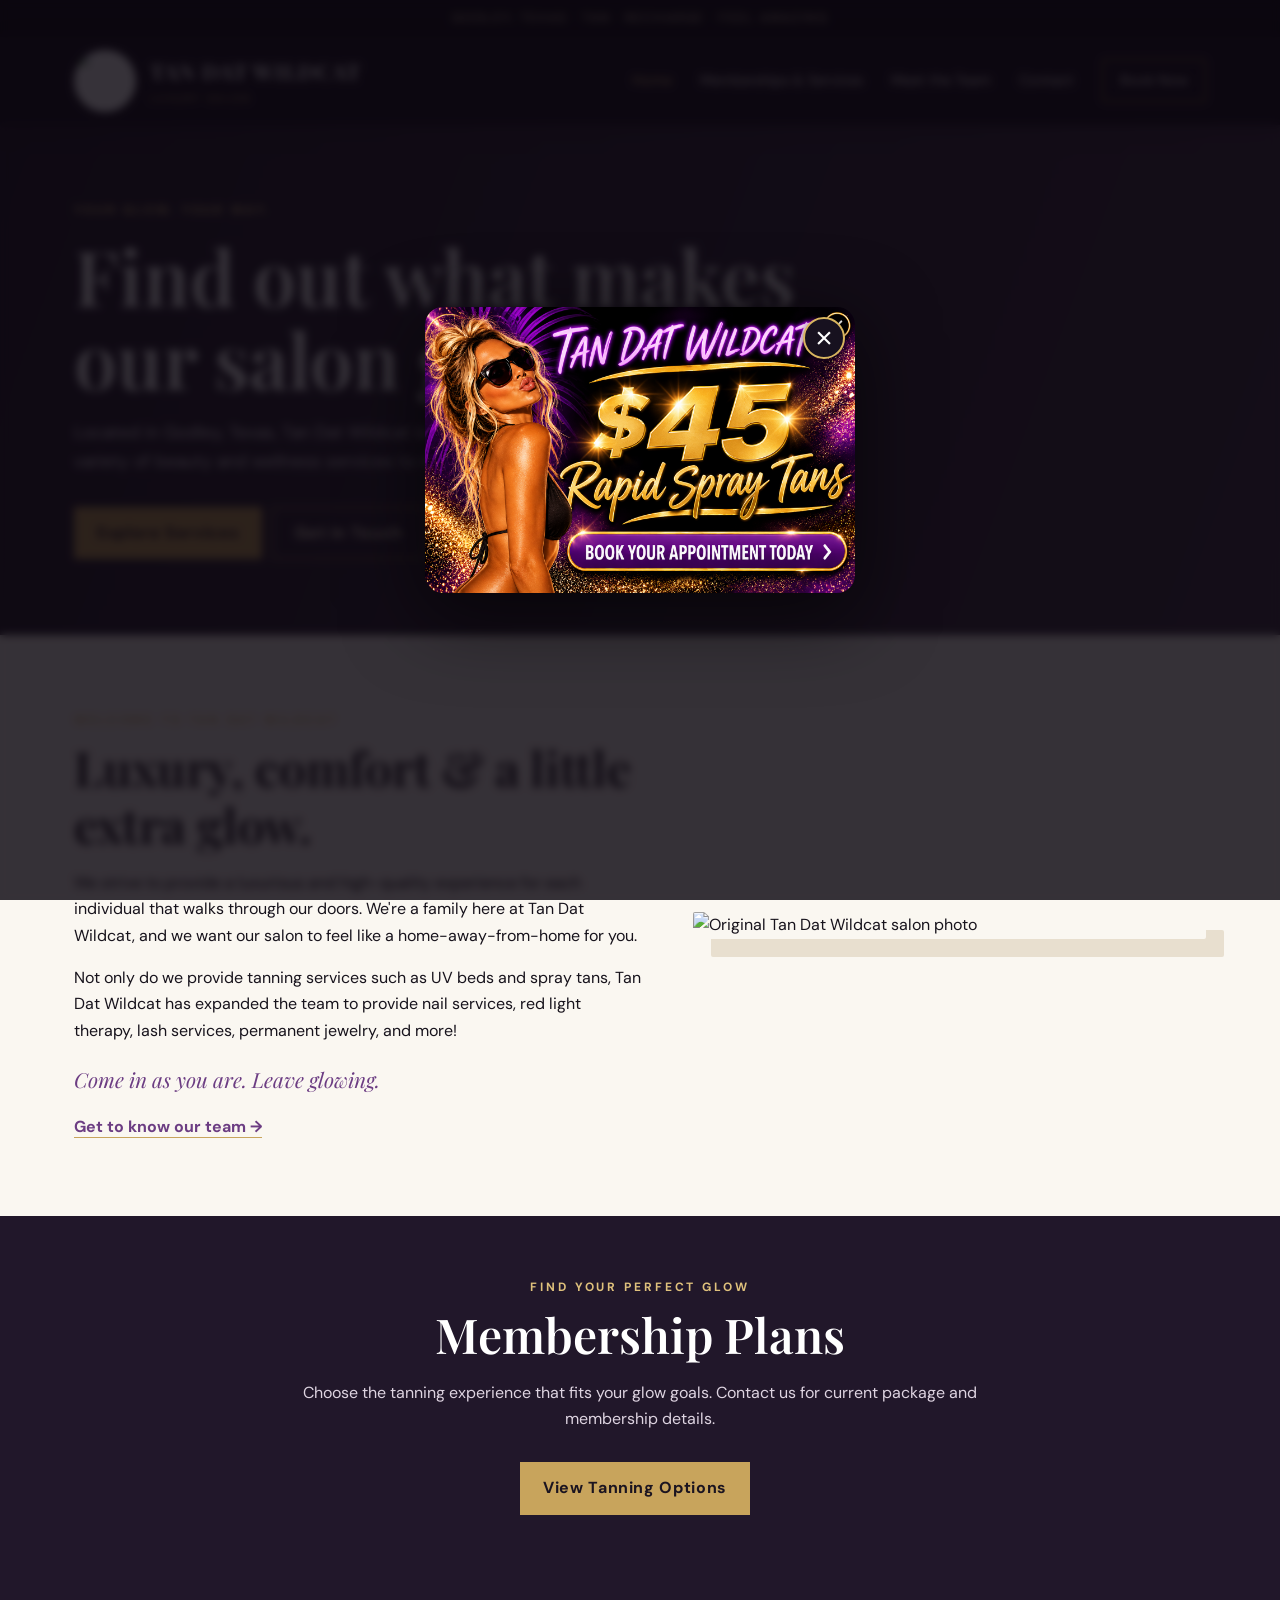
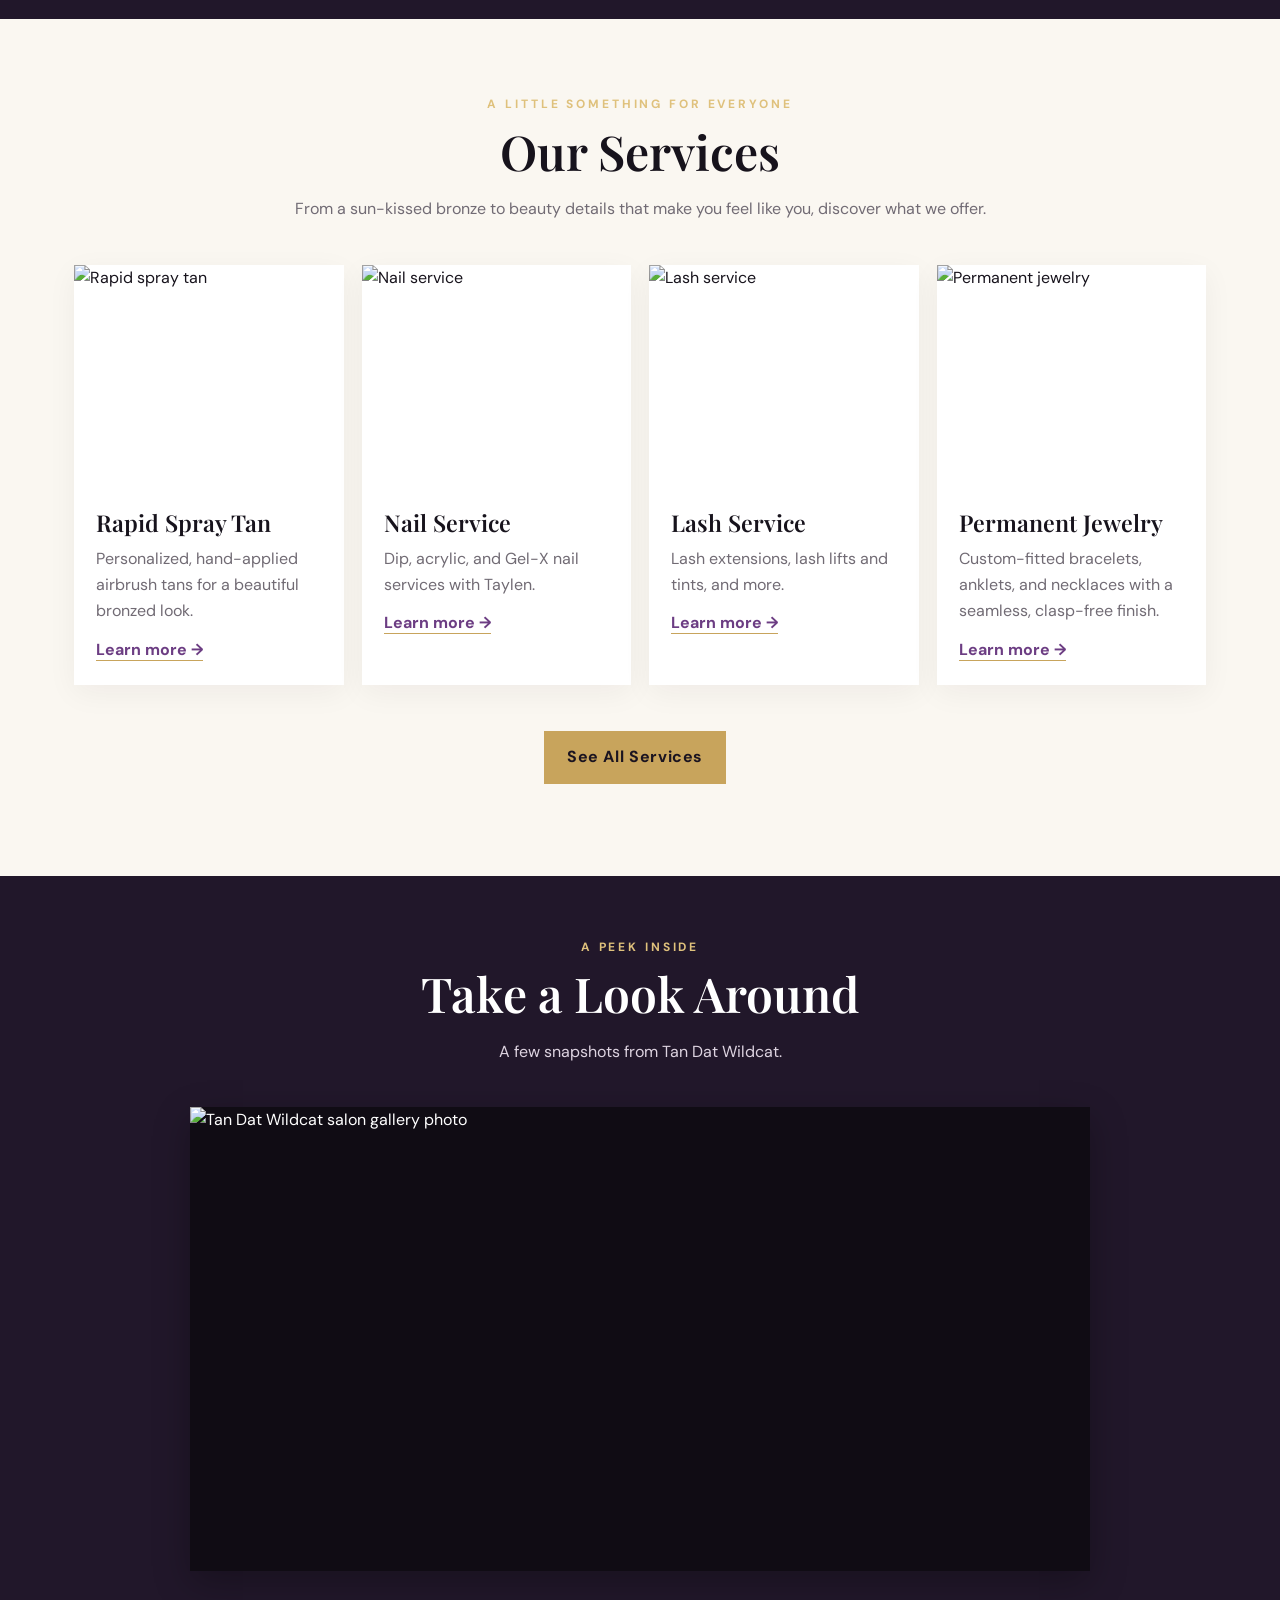
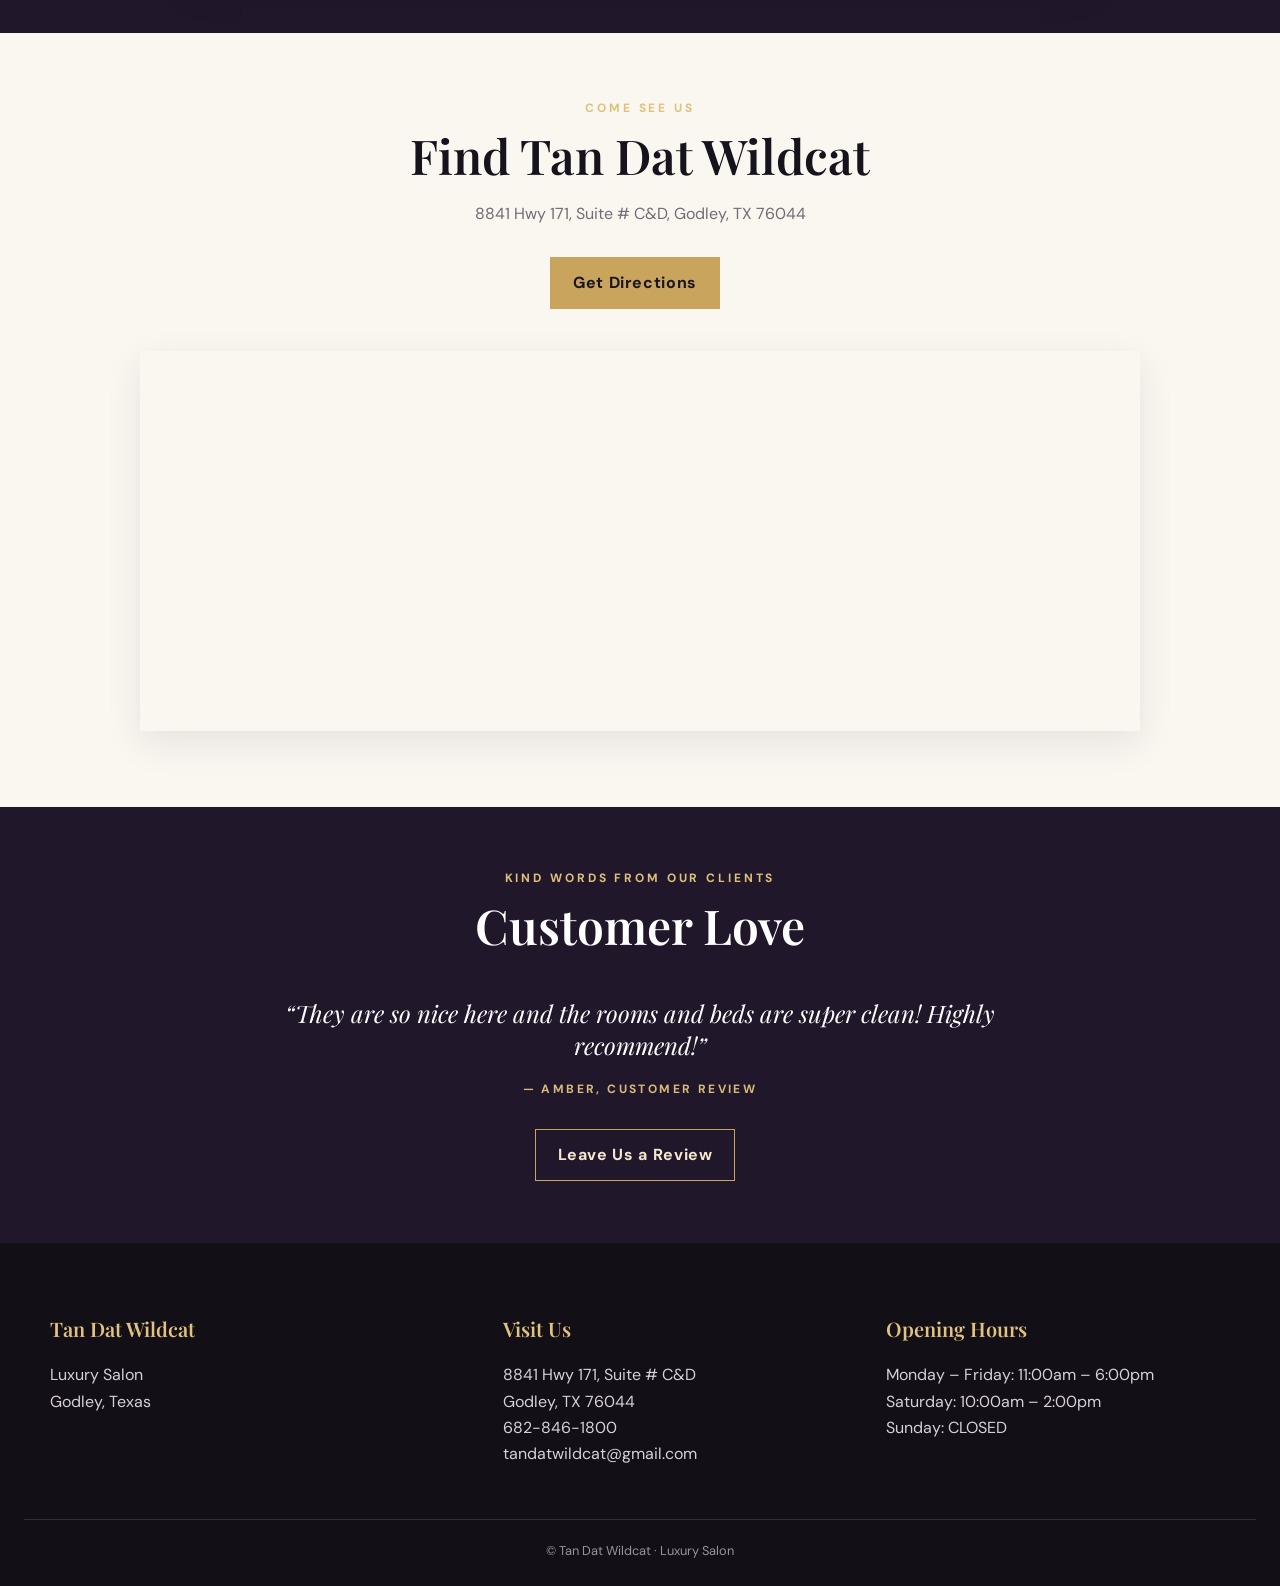
==== commit 50dcd2dd: "Add files via upload" ====
--- a/index.html
+++ b/index.html
@@ -6,28 +6,12 @@
 <section class="section"><div class="section-head"><div class="eyebrow">A little something for everyone</div><h2>Our Services</h2><p>From a sun-kissed bronze to beauty details that make you feel like you, discover what we offer.</p></div><div class="cards">
 <article class="card"><img src="https://static.wixstatic.com/media/12754d_57de69c210c444a6b01b3a4542db9062~mv2.jpg/v1/fill/w_206%2Ch_206%2Cal_c%2Cq_80%2Cusm_0.66_1.00_0.01%2Cenc_avif%2Cquality_auto/dd32feb2abebd65d2d3c8f0d221bff69.jpg" alt="Rapid spray tan"><div class="cardbody"><h3>Rapid Spray Tan</h3><p>Personalized, hand-applied airbrush tans for a beautiful bronzed look.</p><a class="textlink" href="memberships-services.html#spray-tan">Learn more →</a></div></article>
 <article class="card"><img src="https://static.wixstatic.com/media/12754d_688edca156d04672ba33a276ce4367f5~mv2.png/v1/fill/w_206%2Ch_206%2Cal_c%2Cq_85%2Cusm_0.66_1.00_0.01%2Cenc_avif%2Cquality_auto/nailss.png" alt="Nail service"><div class="cardbody"><h3>Nail Service</h3><p>Dip, acrylic, and Gel-X nail services with Taylen.</p><a class="textlink" href="memberships-services.html#nails">Learn more →</a></div></article>
-<article class="card"><img src="https://static.wixstatic.com/media/12754d_ec842e58125b4612a89386b02d3e66dd~mv2.png/v1/fill/w_206%2Ch_206%2Cal_c%2Cq_85%2Cusm_0.66_1.00_0.01%2Cenc_avif%2Cquality_auto/eyess.png" alt="Lash service"><div class="cardbody"><h3>Lash Service</h3><p>Lash extensions, lash lifts and tints, and more.</p><a class="textlink" href="memberships-services.html#lashes">Learn more →</a></div></article></div><p style="text-align:center;margin-top:32px"><a class="btn" href="memberships-services.html">See All Services</a></p></section>
-<section class="section jewelry-feature" id="permanent-jewelry">
-  <div class="jewelry-card">
-    <img src="https://static.wixstatic.com/media/12754d_2d04487805c04987aca3c93a9be75129~mv2.png/v1/fill/w_568%2Ch_293%2Cq_90%2Cenc_avif%2Cquality_auto/12754d_2d04487805c04987aca3c93a9be75129~mv2.png" alt="Permanent jewelry at Tan Dat Wildcat">
-    <div class="jewelry-copy"><div class="eyebrow">A little sparkle that stays</div><h2>Permanent Jewelry</h2><p>Celebrate your style with custom-fitted bracelets, anklets, and necklaces finished with a seamless connection—no traditional clasp needed.</p><a class="btn" href="https://tan-dat-wildcat.square.site" target="_blank" rel="noopener">Explore &amp; Book</a></div>
-  </div>
-</section>
+<article class="card"><img src="https://static.wixstatic.com/media/12754d_ec842e58125b4612a89386b02d3e66dd~mv2.png/v1/fill/w_206%2Ch_206%2Cal_c%2Cq_85%2Cusm_0.66_1.00_0.01%2Cenc_avif%2Cquality_auto/eyess.png" alt="Lash service"><div class="cardbody"><h3>Lash Service</h3><p>Lash extensions, lash lifts and tints, and more.</p><a class="textlink" href="memberships-services.html#lashes">Learn more →</a></div></article>
+<article class="card"><img src="https://static.wixstatic.com/media/12754d_2d04487805c04987aca3c93a9be75129~mv2.png/v1/fill/w_206%2Ch_206%2Cal_c%2Cq_85%2Cusm_0.66_1.00_0.01%2Cenc_avif%2Cquality_auto/Permanent%20Jewelry.png" alt="Permanent jewelry"><div class="cardbody"><h3>Permanent Jewelry</h3><p>Custom-fitted bracelets, anklets, and necklaces with a seamless, clasp-free finish.</p><a class="textlink" href="memberships-services.html#permanent-jewelry">Learn more →</a></div></article></div><p style="text-align:center;margin-top:32px"><a class="btn" href="memberships-services.html">See All Services</a></p></section>
 <section class="gallery-section darkband">
   <div class="section"><div class="section-head"><div class="eyebrow">A peek inside</div><h2>Take a Look Around</h2><p>A few snapshots from Tan Dat Wildcat.</p></div>
-    <div class="photo-slideshow" aria-label="Tan Dat Wildcat photo slideshow">
-      <img class="slide active" src="https://static.wixstatic.com/media/12754d_63d8f34c28614699a516e31eb7d564b9~mv2.jpg/v1/fill/w_568%2Ch_293%2Cq_90%2Cenc_avif%2Cquality_auto/12754d_63d8f34c28614699a516e31eb7d564b9~mv2.jpg" alt="Tan Dat Wildcat salon gallery photo 1">
-      <img class="slide" src="https://static.wixstatic.com/media/12754d_4ad544972c3f49eba955850c809b4a5a~mv2.jpg/v1/fill/w_568%2Ch_293%2Cq_90%2Cenc_avif%2Cquality_auto/12754d_4ad544972c3f49eba955850c809b4a5a~mv2.jpg" alt="Tan Dat Wildcat salon gallery photo 2">
-      <img class="slide" src="https://static.wixstatic.com/media/12754d_7c92453cdea5436e8c0650c0bc0ae029~mv2.jpg/v1/fill/w_568%2Ch_293%2Cq_90%2Cenc_avif%2Cquality_auto/12754d_7c92453cdea5436e8c0650c0bc0ae029~mv2.jpg" alt="Tan Dat Wildcat salon gallery photo 3">
-      <img class="slide" src="https://static.wixstatic.com/media/12754d_7bda7605ddee40369751e4c754d1f1f9~mv2.jpg/v1/fill/w_568%2Ch_293%2Cq_90%2Cenc_avif%2Cquality_auto/12754d_7bda7605ddee40369751e4c754d1f1f9~mv2.jpg" alt="Tan Dat Wildcat salon gallery photo 4">
-      <img class="slide" src="https://static.wixstatic.com/media/12754d_00a9782fcf4e4f428ba59c1752d2af96~mv2.jpg/v1/fill/w_568%2Ch_293%2Cq_90%2Cenc_avif%2Cquality_auto/12754d_00a9782fcf4e4f428ba59c1752d2af96~mv2.jpg" alt="Tan Dat Wildcat salon gallery photo 5">
-      <img class="slide" src="https://static.wixstatic.com/media/12754d_eba3d5b253114e3f878e5d27f7c81a8f~mv2.jpg/v1/fill/w_568%2Ch_293%2Cq_90%2Cenc_avif%2Cquality_auto/12754d_eba3d5b253114e3f878e5d27f7c81a8f~mv2.jpg" alt="Tan Dat Wildcat salon gallery photo 6">
-      <img class="slide" src="https://static.wixstatic.com/media/12754d_9ad342ad25c04c64b0dd82fa5e1c6e48~mv2.png/v1/fill/w_568%2Ch_293%2Cq_90%2Cenc_avif%2Cquality_auto/12754d_9ad342ad25c04c64b0dd82fa5e1c6e48~mv2.png" alt="Tan Dat Wildcat salon gallery photo 7">
-      <img class="slide" src="https://static.wixstatic.com/media/12754d_e2a56462ff424f8ab8c1e17c275b3f94~mv2.png/v1/fill/w_568%2Ch_293%2Cq_90%2Cenc_avif%2Cquality_auto/12754d_e2a56462ff424f8ab8c1e17c275b3f94~mv2.png" alt="Tan Dat Wildcat salon gallery photo 8">
-      <img class="slide" src="https://static.wixstatic.com/media/12754d_932af379d45e4a499fb90dd0728257cf~mv2.png/v1/fill/w_568%2Ch_293%2Cq_90%2Cenc_avif%2Cquality_auto/12754d_932af379d45e4a499fb90dd0728257cf~mv2.png" alt="Tan Dat Wildcat salon gallery photo 9">
-      <img class="slide" src="https://static.wixstatic.com/media/12754d_28cff514e1884558addfcb8e7480e111~mv2.png/v1/fill/w_568%2Ch_293%2Cq_90%2Cenc_avif%2Cquality_auto/12754d_28cff514e1884558addfcb8e7480e111~mv2.png" alt="Tan Dat Wildcat salon gallery photo 10">
-      <button class="slide-control prev" type="button" aria-label="Previous photo">‹</button><button class="slide-control next" type="button" aria-label="Next photo">›</button>
-      <div class="slide-dots" aria-label="Choose slideshow photo"></div>
+    <div class="photo-slideshow" aria-label="Tan Dat Wildcat salon photo">
+      <img class="slide active" src="https://static.wixstatic.com/media/12754d_63d8f34c28614699a516e31eb7d564b9~mv2.jpg/v1/fill/w_568%2Ch_293%2Cq_90%2Cenc_avif%2Cquality_auto/12754d_63d8f34c28614699a516e31eb7d564b9~mv2.jpg" alt="Tan Dat Wildcat salon gallery photo">
     </div>
   </div>
 </section>
@@ -55,17 +39,5 @@
   document.addEventListener('keydown',e=>{if(e.key==='Escape'&&!popup.hidden) closePopup();});
 })();
 </script>
-<script>
-(function(){
- const gallery=document.querySelector('.photo-slideshow'); if(!gallery) return;
- const slides=Array.from(gallery.querySelectorAll('.slide')); const dots=gallery.querySelector('.slide-dots');
- let current=0, timer;
- slides.forEach((_,i)=>{const b=document.createElement('button');b.type='button';b.className='slide-dot'+(i===0?' active':'');b.setAttribute('aria-label','Show photo '+(i+1));b.addEventListener('click',()=>show(i));dots.appendChild(b);});
- const buttons=Array.from(dots.children);
- function show(n){current=(n+slides.length)%slides.length;slides.forEach((el,i)=>el.classList.toggle('active',i===current));buttons.forEach((el,i)=>{el.classList.toggle('active',i===current);el.setAttribute('aria-current',i===current?'true':'false');});restart();}
- function restart(){clearInterval(timer);timer=setInterval(()=>show(current+1),4500);}
- gallery.querySelector('.prev').addEventListener('click',()=>show(current-1));gallery.querySelector('.next').addEventListener('click',()=>show(current+1));
- gallery.addEventListener('mouseenter',()=>clearInterval(timer));gallery.addEventListener('mouseleave',restart);restart();
-})();
-</script>
+
 </body></html>
--- a/styles.css
+++ b/styles.css
@@ -1,7 +1,7 @@
 @import url('https://fonts.googleapis.com/css2?family=DM+Sans:wght@400;500;600;700&family=Playfair+Display:wght@500;600;700&display=swap');
-:root{--ink:#17131c;--plum:#281638;--purple:#6c3d83;--gold:#c8a45c;--cream:#faf7f1;--muted:#716b74;--white:#fff}*{box-sizing:border-box}html{scroll-behavior:smooth}body{margin:0;background:var(--cream);color:var(--ink);font-family:'DM Sans',sans-serif;line-height:1.65}a{color:inherit}.topbar{background:#120f16;color:#e9d9b7;text-align:center;padding:8px 16px;font-size:.78rem;letter-spacing:.16em;text-transform:uppercase}.header{background:#1a1420;color:white;position:sticky;top:0;z-index:10;box-shadow:0 5px 24px #0002}.navwrap{max-width:1180px;margin:auto;display:flex;align-items:center;justify-content:space-between;padding:13px 24px;gap:24px}.brand{display:flex;align-items:center;gap:14px;text-decoration:none}.brand img{width:62px;height:62px;object-fit:contain;border-radius:50%;background:#fff}.brand strong{display:block;font-family:'Playfair Display',serif;font-size:1.35rem;letter-spacing:.05em}.brand small{display:block;color:#d4b777;letter-spacing:.22em;text-transform:uppercase;font-size:.65rem}.nav{display:flex;gap:28px;align-items:center}.nav a{text-decoration:none;color:#f8f4ed;font-size:.9rem}.nav a:hover,.nav a.active{color:#e1c27e}.nav .book{border:1px solid var(--gold);padding:9px 17px;border-radius:2px}.hero{background:linear-gradient(110deg,#17111fef,#26172edb),url('https://static.wixstatic.com/media/12754d_7ef2678721f44d62970e3a1eac54712c~mv2.jpg/v1/fill/w_448%2Ch_510%2Cal_c%2Cq_80%2Cusm_0.66_1.00_0.01%2Cenc_avif%2Cquality_auto/1776197145721095261_edited.jpg') center/cover;color:white;min-height:470px;display:flex;align-items:center}.hero-inner{max-width:1180px;margin:auto;padding:76px 24px;width:100%}.eyebrow{color:#dfc17c;text-transform:uppercase;letter-spacing:.24em;font-size:.75rem;font-weight:700}.hero h1,.pagehero h1{font:600 clamp(2.7rem,6vw,5rem)/1.08 'Playfair Display',serif;margin:14px 0 18px;max-width:760px}.hero p{max-width:650px;color:#f0e9f2;font-size:1.08rem}.btn{display:inline-block;background:var(--gold);color:#1b1420;text-decoration:none;padding:12px 22px;margin:14px 10px 0 0;font-weight:700;letter-spacing:.04em;border:1px solid var(--gold);transition:.2s}.btn:hover{background:transparent;color:var(--gold)}.btn.outline{background:transparent;color:#f4e8ce}.btn.outline:hover{background:var(--gold);color:#17131c}.section{max-width:1180px;margin:auto;padding:76px 24px}.section-head{text-align:center;max-width:760px;margin:0 auto 42px}.section h2,.section-head h2{font:600 clamp(2rem,4vw,3rem)/1.2 'Playfair Display',serif;margin:8px 0 14px}.section-head p,.intro{color:var(--muted)}.split{display:grid;grid-template-columns:1.05fr .95fr;gap:52px;align-items:center}.photo{width:100%;display:block;object-fit:cover;max-height:510px;border-radius:2px;box-shadow:18px 18px 0 #e8dfcf}.photo.contain{object-fit:contain;background:#fff}.tagline{font:italic 1.3rem 'Playfair Display',serif;color:var(--purple)}.cards{display:grid;grid-template-columns:repeat(3,1fr);gap:22px}.card{background:#fff;box-shadow:0 8px 28px #2b1c2b0d}.card img{width:100%;height:220px;object-fit:cover;display:block}.cardbody{padding:22px}.card h3{font:600 1.45rem 'Playfair Display',serif;margin:0 0 8px}.card p{color:var(--muted);margin:0 0 12px}.textlink{color:var(--purple);font-weight:700;text-decoration:none;border-bottom:1px solid var(--gold)}.darkband{background:#21172a;color:#fff}.darkband .section{padding-top:62px;padding-bottom:62px}.darkband h2{color:#fff}.darkband p{color:#ded4e1}.review{max-width:780px;margin:auto;text-align:center;font:italic 1.5rem 'Playfair Display',serif}.review small{display:block;font:700 .75rem 'DM Sans',sans-serif;color:#d8bb7c;letter-spacing:.2em;margin-top:20px}.pagehero{background:linear-gradient(110deg,#17111fee,#2b1937ed);color:#fff;padding:75px 24px;text-align:center}.pagehero h1{margin:8px auto 14px}.pagehero p{max-width:700px;margin:auto;color:#e7dfea}.service-list{display:grid;grid-template-columns:repeat(2,1fr);gap:26px}.service{display:grid;grid-template-columns:190px 1fr;background:#fff;box-shadow:0 8px 28px #2b1c2b0d;min-height:210px}.service img{width:100%;height:100%;min-height:210px;object-fit:cover}.service .cardbody{padding:24px}.service h3{font:600 1.45rem 'Playfair Display',serif;margin:0 0 8px}.service p{color:var(--muted);margin:0 0 14px}.teamgrid{display:grid;grid-template-columns:repeat(2,1fr);gap:34px}.person{background:#fff;box-shadow:0 8px 28px #2b1c2b0d}.person img{width:100%;height:390px;object-fit:cover;object-position:center 35%}.person .cardbody{padding:28px}.role{color:var(--purple);text-transform:uppercase;letter-spacing:.17em;font-size:.7rem;font-weight:700}.contactgrid{display:grid;grid-template-columns:1fr 1fr;gap:26px}.contactbox{background:#fff;padding:30px;box-shadow:0 8px 28px #2b1c2b0d}.contactbox h3{font:600 1.5rem 'Playfair Display',serif;margin-top:0}.contactbox p{color:var(--muted)}.hours{display:grid;grid-template-columns:1fr auto;gap:8px;padding:9px 0;border-bottom:1px solid #eee}.footer{background:#120f16;color:#e9e1ed;padding:52px 24px 25px}.footerinner{max-width:1180px;margin:auto;display:grid;grid-template-columns:1.2fr 1fr 1fr;gap:40px}.footer h3{font:600 1.25rem 'Playfair Display',serif;color:#e1c27e}.footer p,.footer a{color:#d8cfdd}.footer a{text-decoration:none}.copyright{text-align:center;border-top:1px solid #ffffff20;margin:35px auto 0;padding-top:20px;color:#9d91a2;font-size:.8rem}.mobile-note{display:none}
-@media(max-width:800px){.navwrap{flex-wrap:wrap}.nav{width:100%;justify-content:space-between;gap:10px;flex-wrap:wrap}.nav a{font-size:.82rem}.split,.contactgrid,.footerinner{grid-template-columns:1fr}.cards,.teamgrid{grid-template-columns:1fr 1fr}.service-list{grid-template-columns:1fr}.hero{min-height:420px}.section{padding:55px 20px}}
-@media(max-width:540px){.brand strong{font-size:1.1rem}.brand img{width:50px;height:50px}.nav{gap:12px}.nav .book{padding:6px 10px}.cards,.teamgrid{grid-template-columns:1fr}.service{grid-template-columns:120px 1fr}.service img{min-height:100%;height:100%}.service .cardbody{padding:16px}.person img{height:330px}.hero-inner{padding:65px 22px}}
+:root{--ink:#17131c;--plum:#281638;--purple:#6c3d83;--gold:#c8a45c;--cream:#faf7f1;--muted:#716b74;--white:#fff}*{box-sizing:border-box}html{scroll-behavior:smooth}body{margin:0;background:var(--cream);color:var(--ink);font-family:'DM Sans',sans-serif;line-height:1.65}a{color:inherit}.topbar{background:#120f16;color:#e9d9b7;text-align:center;padding:8px 16px;font-size:.78rem;letter-spacing:.16em;text-transform:uppercase}.header{background:#1a1420;color:white;position:sticky;top:0;z-index:10;box-shadow:0 5px 24px #0002}.navwrap{max-width:1180px;margin:auto;display:flex;align-items:center;justify-content:space-between;padding:13px 24px;gap:24px}.brand{display:flex;align-items:center;gap:14px;text-decoration:none}.brand img{width:62px;height:62px;object-fit:contain;border-radius:50%;background:#fff}.brand strong{display:block;font-family:'Playfair Display',serif;font-size:1.35rem;letter-spacing:.05em}.brand small{display:block;color:#d4b777;letter-spacing:.22em;text-transform:uppercase;font-size:.65rem}.nav{display:flex;gap:28px;align-items:center}.nav a{text-decoration:none;color:#f8f4ed;font-size:.9rem}.nav a:hover,.nav a.active{color:#e1c27e}.nav .book{border:1px solid var(--gold);padding:9px 17px;border-radius:2px}.hero{background:linear-gradient(110deg,#17111fef,#26172edb),url('https://static.wixstatic.com/media/12754d_7ef2678721f44d62970e3a1eac54712c~mv2.jpg/v1/fill/w_448%2Ch_510%2Cal_c%2Cq_80%2Cusm_0.66_1.00_0.01%2Cenc_avif%2Cquality_auto/1776197145721095261_edited.jpg') center/cover;color:white;min-height:470px;display:flex;align-items:center}.hero-inner{max-width:1180px;margin:auto;padding:76px 24px;width:100%}.eyebrow{color:#dfc17c;text-transform:uppercase;letter-spacing:.24em;font-size:.75rem;font-weight:700}.hero h1,.pagehero h1{font:600 clamp(2.7rem,6vw,5rem)/1.08 'Playfair Display',serif;margin:14px 0 18px;max-width:760px}.hero p{max-width:650px;color:#f0e9f2;font-size:1.08rem}.btn{display:inline-block;background:var(--gold);color:#1b1420;text-decoration:none;padding:12px 22px;margin:14px 10px 0 0;font-weight:700;letter-spacing:.04em;border:1px solid var(--gold);transition:.2s}.btn:hover{background:transparent;color:var(--gold)}.btn.outline{background:transparent;color:#f4e8ce}.btn.outline:hover{background:var(--gold);color:#17131c}.section{max-width:1180px;margin:auto;padding:76px 24px}.section-head{text-align:center;max-width:760px;margin:0 auto 42px}.section h2,.section-head h2{font:600 clamp(2rem,4vw,3rem)/1.2 'Playfair Display',serif;margin:8px 0 14px}.section-head p,.intro{color:var(--muted)}.split{display:grid;grid-template-columns:1.05fr .95fr;gap:52px;align-items:center}.photo{width:100%;display:block;object-fit:cover;max-height:510px;border-radius:2px;box-shadow:18px 18px 0 #e8dfcf}.photo.contain{object-fit:contain;background:#fff}.tagline{font:italic 1.3rem 'Playfair Display',serif;color:var(--purple)}.cards{display:grid;grid-template-columns:repeat(4,minmax(0,1fr));gap:18px}.card{background:#fff;box-shadow:0 8px 28px #2b1c2b0d}.card img{width:100%;height:220px;object-fit:cover;display:block}.cardbody{padding:22px}.card h3{font:600 1.45rem 'Playfair Display',serif;margin:0 0 8px}.card p{color:var(--muted);margin:0 0 12px}.textlink{color:var(--purple);font-weight:700;text-decoration:none;border-bottom:1px solid var(--gold)}.darkband{background:#21172a;color:#fff}.darkband .section{padding-top:62px;padding-bottom:62px}.darkband h2{color:#fff}.darkband p{color:#ded4e1}.review{max-width:780px;margin:auto;text-align:center;font:italic 1.5rem 'Playfair Display',serif}.review small{display:block;font:700 .75rem 'DM Sans',sans-serif;color:#d8bb7c;letter-spacing:.2em;margin-top:20px}.pagehero{background:linear-gradient(110deg,#17111fee,#2b1937ed);color:#fff;padding:75px 24px;text-align:center}.pagehero h1{margin:8px auto 14px}.pagehero p{max-width:700px;margin:auto;color:#e7dfea}.service-list{display:grid;grid-template-columns:repeat(2,1fr);gap:26px}.service{display:grid;grid-template-columns:190px 1fr;background:#fff;box-shadow:0 8px 28px #2b1c2b0d;min-height:210px}.service img{width:100%;height:100%;min-height:210px;object-fit:cover}.service .cardbody{padding:24px}.service h3{font:600 1.45rem 'Playfair Display',serif;margin:0 0 8px}.service p{color:var(--muted);margin:0 0 14px}.teamgrid{display:grid;grid-template-columns:repeat(2,1fr);gap:34px}.person{background:#fff;box-shadow:0 8px 28px #2b1c2b0d}.person img{width:100%;height:390px;object-fit:cover;object-position:center 35%}.person .cardbody{padding:28px}.role{color:var(--purple);text-transform:uppercase;letter-spacing:.17em;font-size:.7rem;font-weight:700}.contactgrid{display:grid;grid-template-columns:1fr 1fr;gap:26px}.contactbox{background:#fff;padding:30px;box-shadow:0 8px 28px #2b1c2b0d}.contactbox h3{font:600 1.5rem 'Playfair Display',serif;margin-top:0}.contactbox p{color:var(--muted)}.hours{display:grid;grid-template-columns:1fr auto;gap:8px;padding:9px 0;border-bottom:1px solid #eee}.footer{background:#120f16;color:#e9e1ed;padding:52px 24px 25px}.footerinner{max-width:1180px;margin:auto;display:grid;grid-template-columns:1.2fr 1fr 1fr;gap:40px}.footer h3{font:600 1.25rem 'Playfair Display',serif;color:#e1c27e}.footer p,.footer a{color:#d8cfdd}.footer a{text-decoration:none}.copyright{text-align:center;border-top:1px solid #ffffff20;margin:35px auto 0;padding-top:20px;color:#9d91a2;font-size:.8rem}.mobile-note{display:none}
+@media(max-width:800px){.navwrap{flex-wrap:wrap}.nav{width:100%;justify-content:space-between;gap:10px;flex-wrap:wrap}.nav a{font-size:.82rem}.split,.contactgrid,.footerinner{grid-template-columns:1fr}.cards,.teamgrid{grid-template-columns:repeat(2,minmax(0,1fr))}.service-list{grid-template-columns:1fr}.hero{min-height:420px}.section{padding:55px 20px}}
+@media(max-width:540px){.brand strong{font-size:1.1rem}.brand img{width:50px;height:50px}.nav{gap:12px}.nav .book{padding:6px 10px}.cards,.teamgrid{grid-template-columns:repeat(2,minmax(0,1fr))}.service{grid-template-columns:120px 1fr}.service img{min-height:100%;height:100%}.service .cardbody{padding:16px}.person img{height:330px}.hero-inner{padding:65px 22px}}
 
 /* Tanning bed section: original Wix photos flank the descriptions */
 .tanning-section .section-head{margin-bottom:30px}
@@ -20,9 +20,9 @@
 .promo-modal[hidden]{display:none}
 .promo-modal{position:fixed;inset:0;z-index:1000;display:flex;align-items:center;justify-content:center;padding:22px}
 .promo-backdrop{position:absolute;inset:0;background:rgba(10,6,14,.82);backdrop-filter:blur(4px)}
-.promo-modal-panel{position:relative;z-index:1;width:min(620px,88vw);max-height:80vh}
+.promo-modal-panel{position:relative;z-index:1;width:min(430px,72vw);max-height:68vh}
 .promo-image-link{display:block;line-height:0;border-radius:18px;overflow:hidden;box-shadow:0 20px 80px #0009}
-.promo-image-link img{display:block;width:100%;max-height:76vh;object-fit:contain}
+.promo-image-link img{display:block;width:100%;max-height:64vh;object-fit:contain}
 .promo-close{position:absolute;top:10px;right:10px;width:42px;height:42px;border:2px solid #d9b65f;border-radius:50%;background:#17111f;color:#fff;font-size:30px;line-height:1;cursor:pointer;z-index:2;box-shadow:0 2px 10px #0008}
 body.popup-open{overflow:hidden}
 .membership-promo-banner{background:#130e18;padding:22px 20px 10px;text-align:center}
@@ -30,7 +30,7 @@
 .membership-promo-banner img{width:100%;height:auto;display:block;border-radius:8px;box-shadow:0 12px 36px #0003}
 .membership-pricing-poster{background:#21172a;padding:24px 20px 34px;text-align:center}
 .membership-pricing-poster img{display:block;width:min(694px,100%);height:auto;margin:0 auto;object-fit:contain;box-shadow:0 12px 36px #0005}
-@media(max-width:540px){.promo-modal{padding:10px}.promo-modal-panel{width:min(92vw,520px)}.promo-close{top:5px;right:5px;width:36px;height:36px;font-size:25px}.membership-promo-banner{padding:12px 10px 6px}.membership-pricing-poster{padding:16px 12px 22px}}
+@media(max-width:540px){.promo-modal{padding:10px}.promo-modal-panel{width:min(82vw,380px);max-height:70vh}.promo-close{top:5px;right:5px;width:36px;height:36px;font-size:25px}.membership-promo-banner{padding:12px 10px 6px}.membership-pricing-poster{padding:16px 12px 22px}}
 
 /* Homepage additions: permanent jewelry, photo slideshow, map and review section */
 .jewelry-feature{padding-top:64px;padding-bottom:64px}
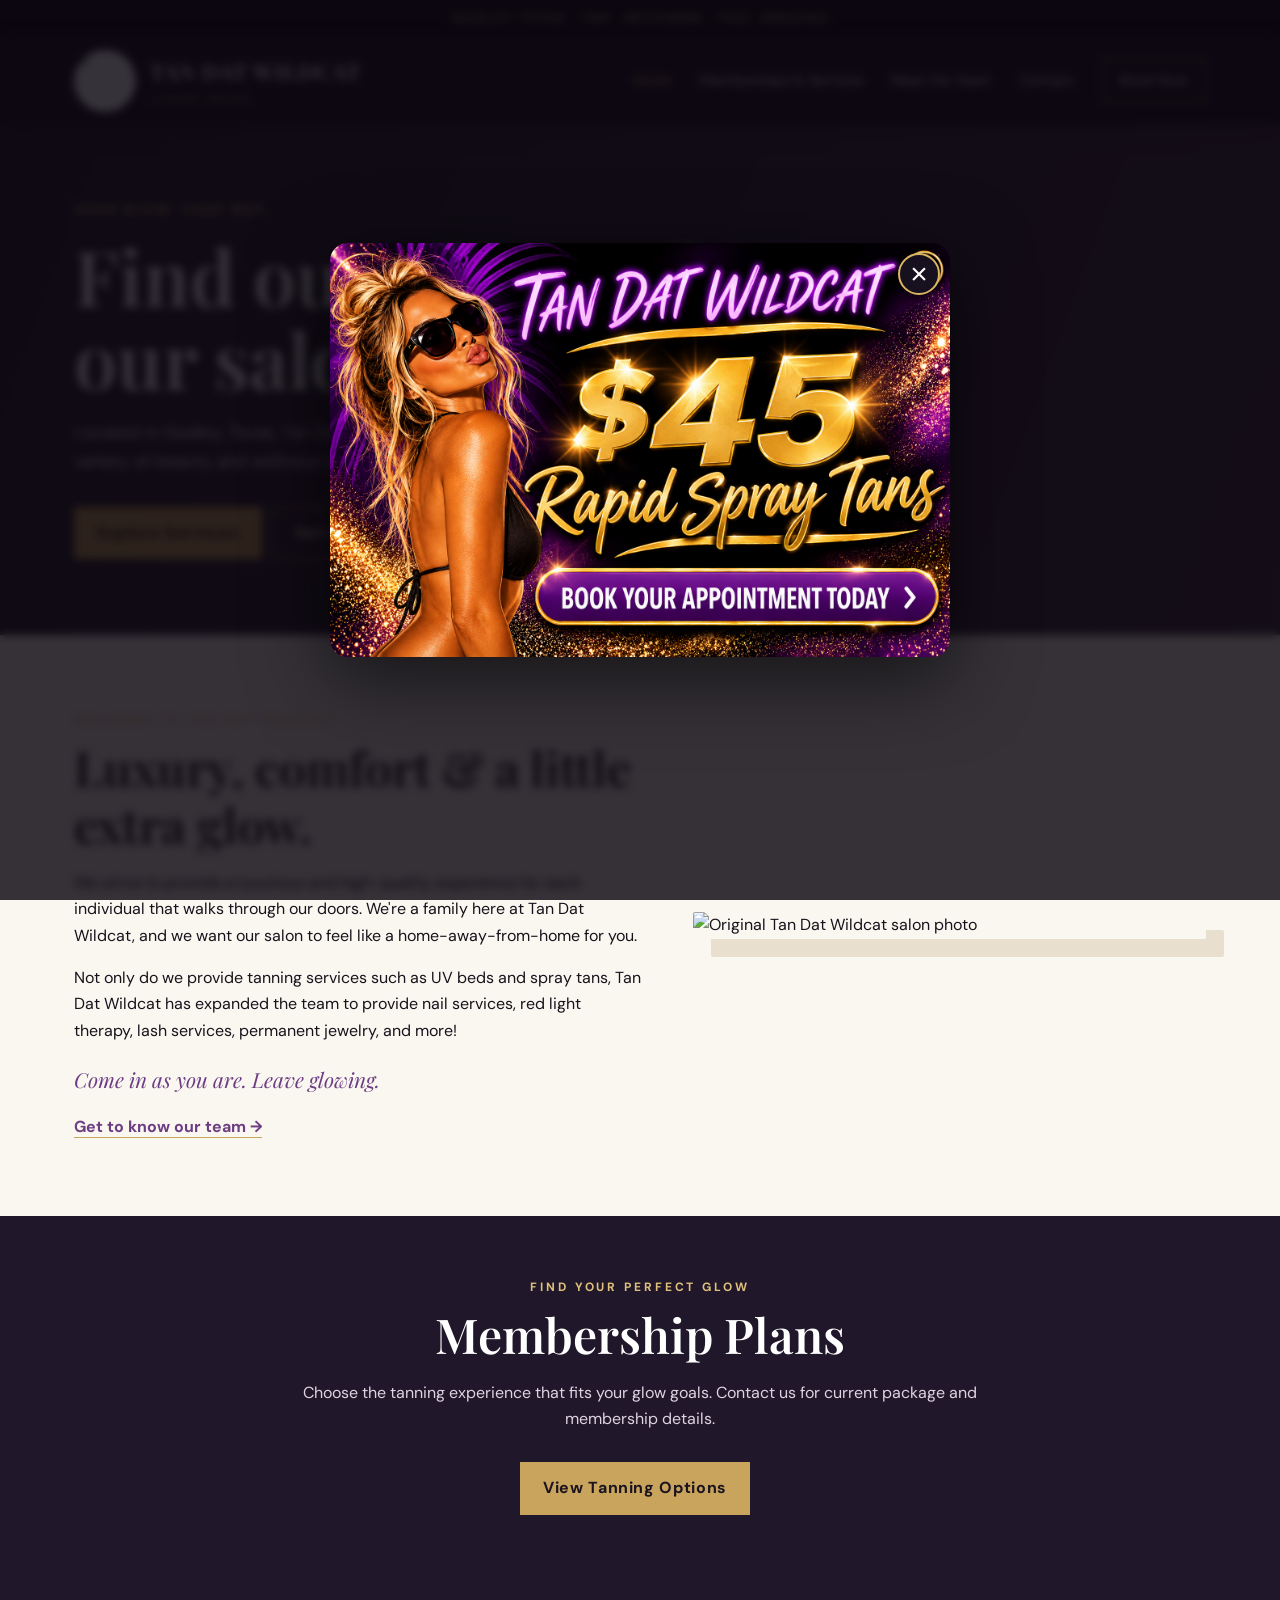
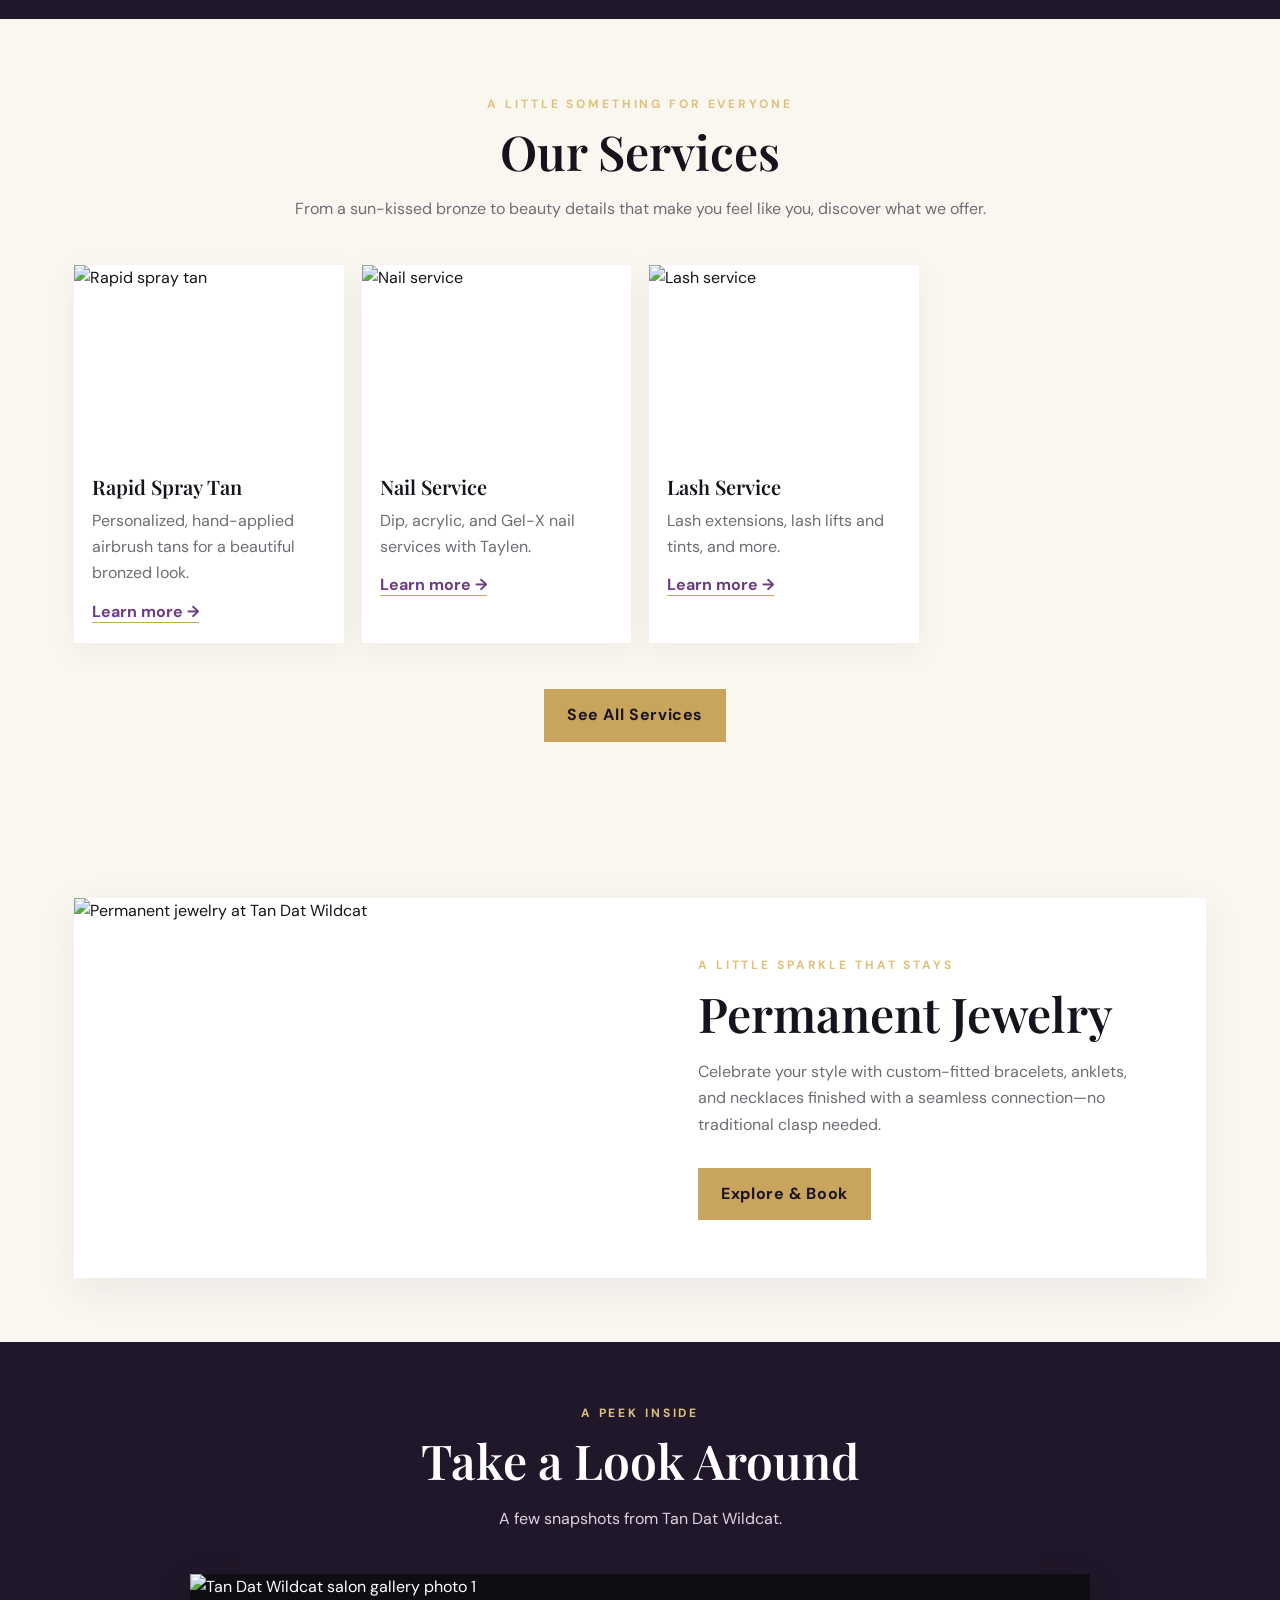
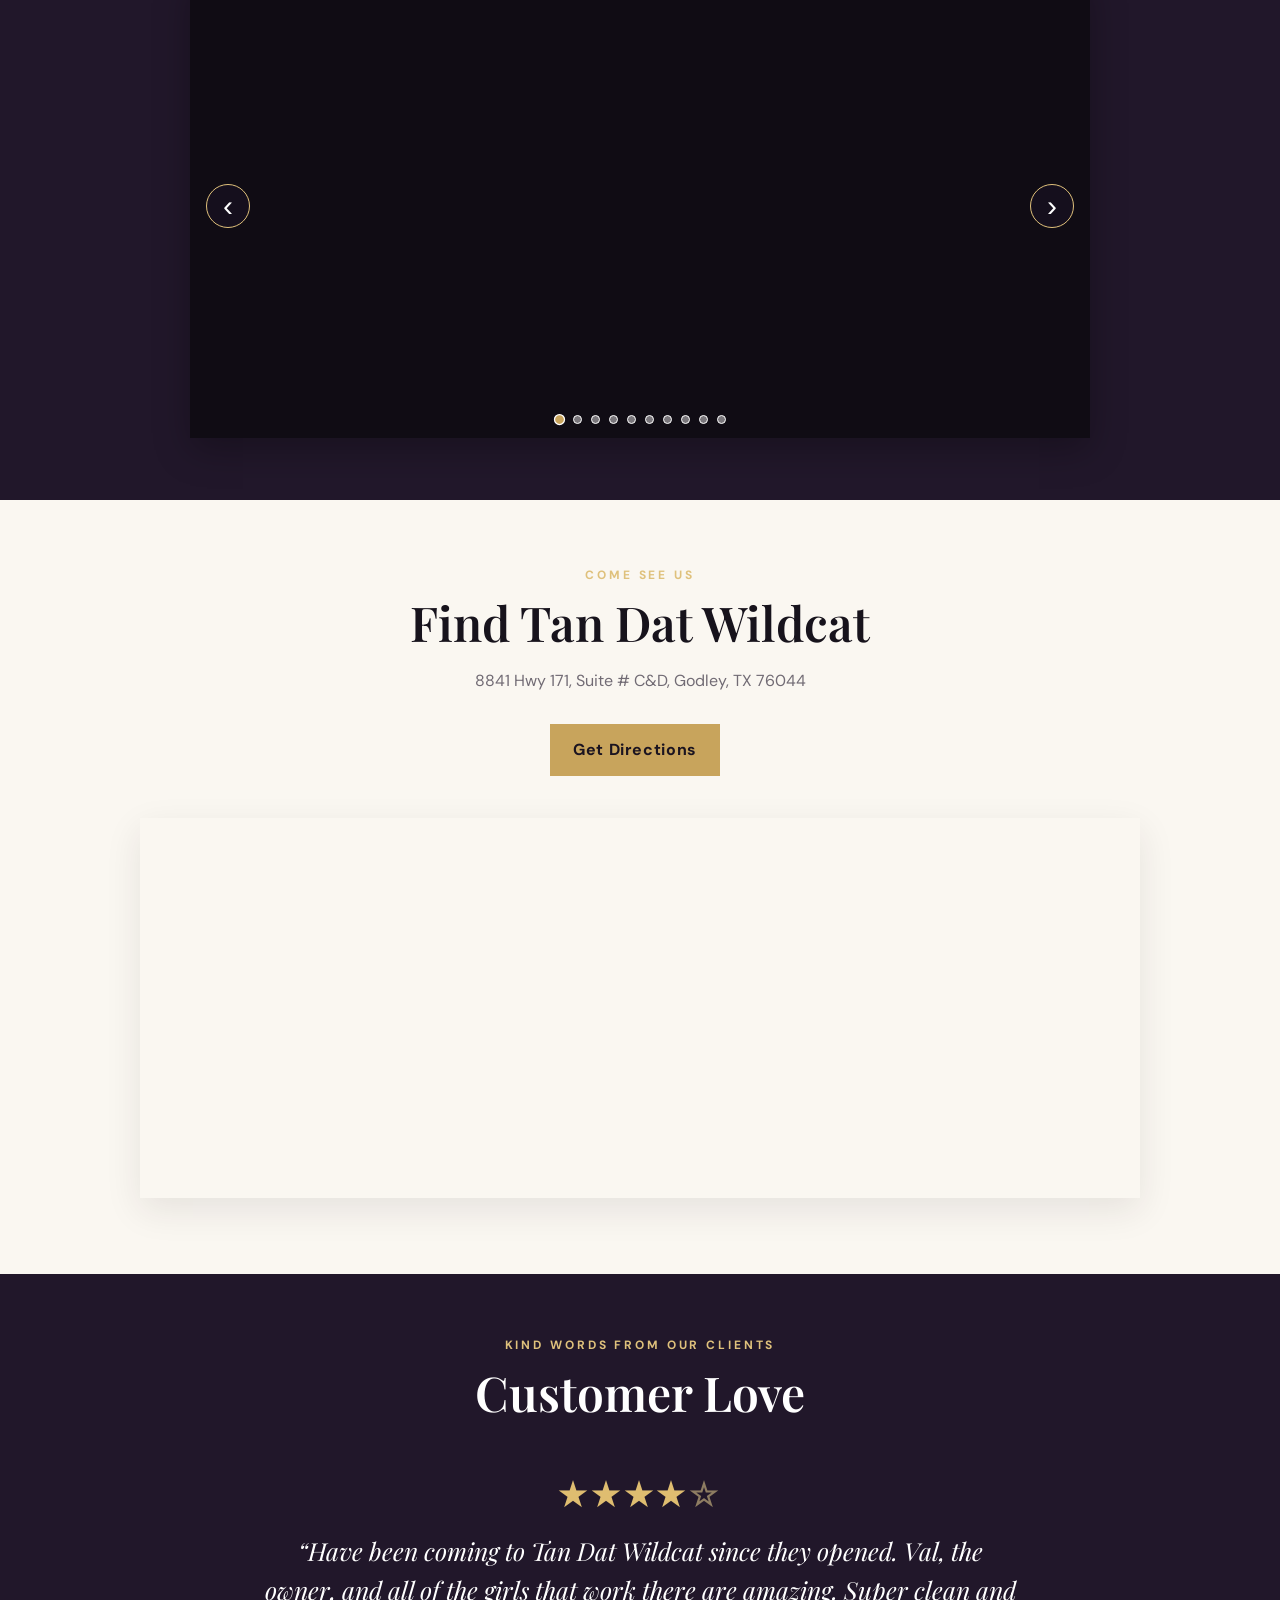
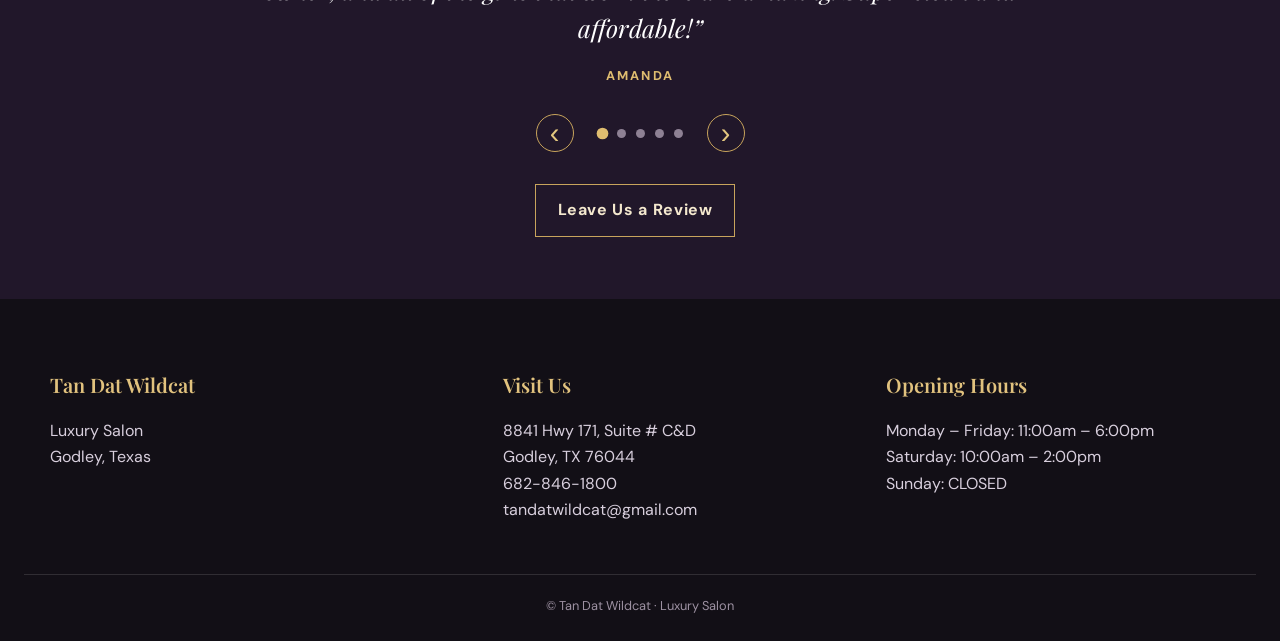
==== commit 62d0693b: "Add files via upload" ====
--- a/index.html
+++ b/index.html
@@ -6,17 +6,42 @@
 <section class="section"><div class="section-head"><div class="eyebrow">A little something for everyone</div><h2>Our Services</h2><p>From a sun-kissed bronze to beauty details that make you feel like you, discover what we offer.</p></div><div class="cards">
 <article class="card"><img src="https://static.wixstatic.com/media/12754d_57de69c210c444a6b01b3a4542db9062~mv2.jpg/v1/fill/w_206%2Ch_206%2Cal_c%2Cq_80%2Cusm_0.66_1.00_0.01%2Cenc_avif%2Cquality_auto/dd32feb2abebd65d2d3c8f0d221bff69.jpg" alt="Rapid spray tan"><div class="cardbody"><h3>Rapid Spray Tan</h3><p>Personalized, hand-applied airbrush tans for a beautiful bronzed look.</p><a class="textlink" href="memberships-services.html#spray-tan">Learn more →</a></div></article>
 <article class="card"><img src="https://static.wixstatic.com/media/12754d_688edca156d04672ba33a276ce4367f5~mv2.png/v1/fill/w_206%2Ch_206%2Cal_c%2Cq_85%2Cusm_0.66_1.00_0.01%2Cenc_avif%2Cquality_auto/nailss.png" alt="Nail service"><div class="cardbody"><h3>Nail Service</h3><p>Dip, acrylic, and Gel-X nail services with Taylen.</p><a class="textlink" href="memberships-services.html#nails">Learn more →</a></div></article>
-<article class="card"><img src="https://static.wixstatic.com/media/12754d_ec842e58125b4612a89386b02d3e66dd~mv2.png/v1/fill/w_206%2Ch_206%2Cal_c%2Cq_85%2Cusm_0.66_1.00_0.01%2Cenc_avif%2Cquality_auto/eyess.png" alt="Lash service"><div class="cardbody"><h3>Lash Service</h3><p>Lash extensions, lash lifts and tints, and more.</p><a class="textlink" href="memberships-services.html#lashes">Learn more →</a></div></article>
-<article class="card"><img src="https://static.wixstatic.com/media/12754d_2d04487805c04987aca3c93a9be75129~mv2.png/v1/fill/w_206%2Ch_206%2Cal_c%2Cq_85%2Cusm_0.66_1.00_0.01%2Cenc_avif%2Cquality_auto/Permanent%20Jewelry.png" alt="Permanent jewelry"><div class="cardbody"><h3>Permanent Jewelry</h3><p>Custom-fitted bracelets, anklets, and necklaces with a seamless, clasp-free finish.</p><a class="textlink" href="memberships-services.html#permanent-jewelry">Learn more →</a></div></article></div><p style="text-align:center;margin-top:32px"><a class="btn" href="memberships-services.html">See All Services</a></p></section>
+<article class="card"><img src="https://static.wixstatic.com/media/12754d_ec842e58125b4612a89386b02d3e66dd~mv2.png/v1/fill/w_206%2Ch_206%2Cal_c%2Cq_85%2Cusm_0.66_1.00_0.01%2Cenc_avif%2Cquality_auto/eyess.png" alt="Lash service"><div class="cardbody"><h3>Lash Service</h3><p>Lash extensions, lash lifts and tints, and more.</p><a class="textlink" href="memberships-services.html#lashes">Learn more →</a></div></article></div><p style="text-align:center;margin-top:32px"><a class="btn" href="memberships-services.html">See All Services</a></p></section>
+<section class="section jewelry-feature" id="permanent-jewelry">
+  <div class="jewelry-card">
+    <img src="https://static.wixstatic.com/media/12754d_2d04487805c04987aca3c93a9be75129~mv2.png/v1/fill/w_568%2Ch_293%2Cq_90%2Cenc_avif%2Cquality_auto/12754d_2d04487805c04987aca3c93a9be75129~mv2.png" alt="Permanent jewelry at Tan Dat Wildcat">
+    <div class="jewelry-copy"><div class="eyebrow">A little sparkle that stays</div><h2>Permanent Jewelry</h2><p>Celebrate your style with custom-fitted bracelets, anklets, and necklaces finished with a seamless connection—no traditional clasp needed.</p><a class="btn" href="https://tan-dat-wildcat.square.site" target="_blank" rel="noopener">Explore &amp; Book</a></div>
+  </div>
+</section>
 <section class="gallery-section darkband">
   <div class="section"><div class="section-head"><div class="eyebrow">A peek inside</div><h2>Take a Look Around</h2><p>A few snapshots from Tan Dat Wildcat.</p></div>
-    <div class="photo-slideshow" aria-label="Tan Dat Wildcat salon photo">
-      <img class="slide active" src="https://static.wixstatic.com/media/12754d_63d8f34c28614699a516e31eb7d564b9~mv2.jpg/v1/fill/w_568%2Ch_293%2Cq_90%2Cenc_avif%2Cquality_auto/12754d_63d8f34c28614699a516e31eb7d564b9~mv2.jpg" alt="Tan Dat Wildcat salon gallery photo">
+    <div class="photo-slideshow" aria-label="Tan Dat Wildcat photo slideshow">
+      <img class="slide active" src="https://static.wixstatic.com/media/12754d_63d8f34c28614699a516e31eb7d564b9~mv2.jpg/v1/fill/w_568%2Ch_293%2Cq_90%2Cenc_avif%2Cquality_auto/12754d_63d8f34c28614699a516e31eb7d564b9~mv2.jpg" alt="Tan Dat Wildcat salon gallery photo 1">
+      <img class="slide" src="https://static.wixstatic.com/media/12754d_4ad544972c3f49eba955850c809b4a5a~mv2.jpg/v1/fill/w_568%2Ch_293%2Cq_90%2Cenc_avif%2Cquality_auto/12754d_4ad544972c3f49eba955850c809b4a5a~mv2.jpg" alt="Tan Dat Wildcat salon gallery photo 2">
+      <img class="slide" src="https://static.wixstatic.com/media/12754d_7c92453cdea5436e8c0650c0bc0ae029~mv2.jpg/v1/fill/w_568%2Ch_293%2Cq_90%2Cenc_avif%2Cquality_auto/12754d_7c92453cdea5436e8c0650c0bc0ae029~mv2.jpg" alt="Tan Dat Wildcat salon gallery photo 3">
+      <img class="slide" src="https://static.wixstatic.com/media/12754d_7bda7605ddee40369751e4c754d1f1f9~mv2.jpg/v1/fill/w_568%2Ch_293%2Cq_90%2Cenc_avif%2Cquality_auto/12754d_7bda7605ddee40369751e4c754d1f1f9~mv2.jpg" alt="Tan Dat Wildcat salon gallery photo 4">
+      <img class="slide" src="https://static.wixstatic.com/media/12754d_00a9782fcf4e4f428ba59c1752d2af96~mv2.jpg/v1/fill/w_568%2Ch_293%2Cq_90%2Cenc_avif%2Cquality_auto/12754d_00a9782fcf4e4f428ba59c1752d2af96~mv2.jpg" alt="Tan Dat Wildcat salon gallery photo 5">
+      <img class="slide" src="https://static.wixstatic.com/media/12754d_eba3d5b253114e3f878e5d27f7c81a8f~mv2.jpg/v1/fill/w_568%2Ch_293%2Cq_90%2Cenc_avif%2Cquality_auto/12754d_eba3d5b253114e3f878e5d27f7c81a8f~mv2.jpg" alt="Tan Dat Wildcat salon gallery photo 6">
+      <img class="slide" src="https://static.wixstatic.com/media/12754d_9ad342ad25c04c64b0dd82fa5e1c6e48~mv2.png/v1/fill/w_568%2Ch_293%2Cq_90%2Cenc_avif%2Cquality_auto/12754d_9ad342ad25c04c64b0dd82fa5e1c6e48~mv2.png" alt="Tan Dat Wildcat salon gallery photo 7">
+      <img class="slide" src="https://static.wixstatic.com/media/12754d_e2a56462ff424f8ab8c1e17c275b3f94~mv2.png/v1/fill/w_568%2Ch_293%2Cq_90%2Cenc_avif%2Cquality_auto/12754d_e2a56462ff424f8ab8c1e17c275b3f94~mv2.png" alt="Tan Dat Wildcat salon gallery photo 8">
+      <img class="slide" src="https://static.wixstatic.com/media/12754d_932af379d45e4a499fb90dd0728257cf~mv2.png/v1/fill/w_568%2Ch_293%2Cq_90%2Cenc_avif%2Cquality_auto/12754d_932af379d45e4a499fb90dd0728257cf~mv2.png" alt="Tan Dat Wildcat salon gallery photo 9">
+      <img class="slide" src="https://static.wixstatic.com/media/12754d_28cff514e1884558addfcb8e7480e111~mv2.png/v1/fill/w_568%2Ch_293%2Cq_90%2Cenc_avif%2Cquality_auto/12754d_28cff514e1884558addfcb8e7480e111~mv2.png" alt="Tan Dat Wildcat salon gallery photo 10">
+      <button class="slide-control prev" type="button" aria-label="Previous photo">‹</button><button class="slide-control next" type="button" aria-label="Next photo">›</button>
+      <div class="slide-dots" aria-label="Choose slideshow photo"></div>
     </div>
   </div>
 </section>
 <section class="section map-section" id="find-us"><div class="section-head"><div class="eyebrow">Come see us</div><h2>Find Tan Dat Wildcat</h2><p>8841 Hwy 171, Suite # C&amp;D, Godley, TX 76044</p><a class="btn" href="https://www.google.com/maps/dir/?api=1&amp;destination=8841+Hwy+171+Suite+C%26D%2C+Godley%2C+TX+76044" target="_blank" rel="noopener">Get Directions</a></div><div class="map-frame"><iframe title="Map to Tan Dat Wildcat in Godley, Texas" src="https://www.google.com/maps?q=8841%20Hwy%20171%2C%20Suite%20C%26D%2C%20Godley%2C%20TX%2076044&amp;output=embed" loading="lazy" referrerpolicy="no-referrer-when-downgrade" allowfullscreen></iframe></div></section>
-<section class="darkband"><div class="section"><div class="section-head"><div class="eyebrow">Kind words from our clients</div><h2>Customer Love</h2></div><div class="review" aria-live="polite">“They are so nice here and the rooms and beds are super clean! Highly recommend!”<small>— AMBER, CUSTOMER REVIEW</small></div><p class="review-link"><a class="btn outline" href="https://g.page/r/Cdb6XkzkSZOMEBI/review" target="_blank" rel="noopener">Leave Us a Review</a></p></div></section></main>
+<section class="darkband"><div class="section"><div class="section-head"><div class="eyebrow">Kind words from our clients</div><h2>Customer Love</h2></div><div class="reviews-carousel" aria-roledescription="carousel" aria-label="Customer reviews">
+  <div class="review-track" aria-live="polite">
+    <article class="review-slide active" aria-label="Review 1 of 5"><div class="review-stars" aria-label="4 out of 5 stars">★★★★<span>☆</span></div><blockquote>“Have been coming to Tan Dat Wildcat since they opened. Val, the owner, and all of the girls that work there are amazing. Super clean and affordable!”</blockquote><div class="review-author">Amanda</div></article>
+    <article class="review-slide" aria-label="Review 2 of 5" hidden><div class="review-stars" aria-label="4 out of 5 stars">★★★★<span>☆</span></div><blockquote>“Incredible experience! I frequently tan here but also do the spray tans and get my permanent jewelry here! Great staff, atmosphere, and quality!”</blockquote><div class="review-author">Kaylee</div></article>
+    <article class="review-slide" aria-label="Review 3 of 5" hidden><div class="review-stars" aria-label="4 out of 5 stars">★★★★<span>☆</span></div><blockquote>“I am in obsessed with the red light bed! It has helped reduce the redness in my face, I see new baby hair growth along my hair line and it has definitely helped with pain and inflammation in my sinuses. Bonus: it’s locally owned and the staff is awesome! Love this place.”</blockquote><div class="review-author">Celena</div></article>
+    <article class="review-slide" aria-label="Review 4 of 5" hidden><div class="review-stars" aria-label="4 out of 5 stars">★★★★<span>☆</span></div><blockquote>“Very friendly staff &amp; take time to explain everything to you! Their beds are amazing and even after one tan I got some color!! Highly recommend them.”</blockquote><div class="review-author">McKayla</div></article>
+    <article class="review-slide" aria-label="Review 5 of 5" hidden><div class="review-stars" aria-label="4 out of 5 stars">★★★★<span>☆</span></div><blockquote>“They are so nice here and the rooms and beds are super clean! Highly recommend!”</blockquote><div class="review-author">Amber</div></article>
+  </div>
+  <div class="review-controls"><button class="review-arrow" type="button" data-review-prev aria-label="Previous review">‹</button><div class="review-dots" role="group" aria-label="Choose a review"><button class="review-dot active" type="button" aria-label="Show review 1" aria-current="true"></button><button class="review-dot" type="button" aria-label="Show review 2"></button><button class="review-dot" type="button" aria-label="Show review 3"></button><button class="review-dot" type="button" aria-label="Show review 4"></button><button class="review-dot" type="button" aria-label="Show review 5"></button></div><button class="review-arrow" type="button" data-review-next aria-label="Next review">›</button></div>
+</div><p class="review-link"><a class="btn outline" href="https://g.page/r/Cdb6XkzkSZOMEBI/review" target="_blank" rel="noopener">Leave Us a Review</a></p></div></section></main>
 <footer class="footer"><div class="footerinner"><div><h3>Tan Dat Wildcat</h3><p>Luxury Salon<br>Godley, Texas</p></div><div><h3>Visit Us</h3><p>8841 Hwy 171, Suite # C&amp;D<br>Godley, TX 76044<br><a href="tel:6828461800">682-846-1800</a><br><a href="mailto:tandatwildcat@gmail.com">tandatwildcat@gmail.com</a></p></div><div><h3>Opening Hours</h3><p>Monday – Friday: 11:00am – 6:00pm<br>Saturday: 10:00am – 2:00pm<br>Sunday: CLOSED</p></div></div><div class="copyright">© Tan Dat Wildcat · Luxury Salon</div></footer>
 <!-- $45 Rapid Spray Tan welcome pop-up -->
 <div class="promo-modal" id="sprayTanPopup" aria-label="$45 Rapid Spray Tan promotion" aria-modal="true" role="dialog" hidden>
@@ -39,5 +64,42 @@
   document.addEventListener('keydown',e=>{if(e.key==='Escape'&&!popup.hidden) closePopup();});
 })();
 </script>
+<script>
+(function(){
+ const gallery=document.querySelector('.photo-slideshow'); if(!gallery) return;
+ const slides=Array.from(gallery.querySelectorAll('.slide')); const dots=gallery.querySelector('.slide-dots');
+ let current=0, timer;
+ slides.forEach((_,i)=>{const b=document.createElement('button');b.type='button';b.className='slide-dot'+(i===0?' active':'');b.setAttribute('aria-label','Show photo '+(i+1));b.addEventListener('click',()=>show(i));dots.appendChild(b);});
+ const buttons=Array.from(dots.children);
+ function show(n){current=(n+slides.length)%slides.length;slides.forEach((el,i)=>el.classList.toggle('active',i===current));buttons.forEach((el,i)=>{el.classList.toggle('active',i===current);el.setAttribute('aria-current',i===current?'true':'false');});restart();}
+ function restart(){clearInterval(timer);timer=setInterval(()=>show(current+1),4500);}
+ gallery.querySelector('.prev').addEventListener('click',()=>show(current-1));gallery.querySelector('.next').addEventListener('click',()=>show(current+1));
+ gallery.addEventListener('mouseenter',()=>clearInterval(timer));gallery.addEventListener('mouseleave',restart);restart();
+})();
+</script>
+
+<script>
+(function(){
+  const carousel=document.querySelector('.reviews-carousel');
+  if(!carousel) return;
+  const slides=Array.from(carousel.querySelectorAll('.review-slide'));
+  const dots=Array.from(carousel.querySelectorAll('.review-dot'));
+  let current=0, timer;
+  function show(index){
+    current=(index+slides.length)%slides.length;
+    slides.forEach((slide,i)=>{const active=i===current;slide.hidden=!active;slide.classList.toggle('active',active);slide.setAttribute('aria-hidden',String(!active));});
+    dots.forEach((dot,i)=>{const active=i===current;dot.classList.toggle('active',active);if(active)dot.setAttribute('aria-current','true');else dot.removeAttribute('aria-current');});
+  }
+  function restart(){clearInterval(timer);timer=setInterval(()=>show(current+1),6500);}
+  carousel.querySelector('[data-review-prev]').addEventListener('click',()=>{show(current-1);restart();});
+  carousel.querySelector('[data-review-next]').addEventListener('click',()=>{show(current+1);restart();});
+  dots.forEach((dot,i)=>dot.addEventListener('click',()=>{show(i);restart();}));
+  carousel.addEventListener('mouseenter',()=>clearInterval(timer));
+  carousel.addEventListener('mouseleave',restart);
+  carousel.addEventListener('focusin',()=>clearInterval(timer));
+  carousel.addEventListener('focusout',restart);
+  show(0);restart();
+})();
+</script>
 
 </body></html>
--- a/styles.css
+++ b/styles.css
@@ -1,7 +1,7 @@
 @import url('https://fonts.googleapis.com/css2?family=DM+Sans:wght@400;500;600;700&family=Playfair+Display:wght@500;600;700&display=swap');
-:root{--ink:#17131c;--plum:#281638;--purple:#6c3d83;--gold:#c8a45c;--cream:#faf7f1;--muted:#716b74;--white:#fff}*{box-sizing:border-box}html{scroll-behavior:smooth}body{margin:0;background:var(--cream);color:var(--ink);font-family:'DM Sans',sans-serif;line-height:1.65}a{color:inherit}.topbar{background:#120f16;color:#e9d9b7;text-align:center;padding:8px 16px;font-size:.78rem;letter-spacing:.16em;text-transform:uppercase}.header{background:#1a1420;color:white;position:sticky;top:0;z-index:10;box-shadow:0 5px 24px #0002}.navwrap{max-width:1180px;margin:auto;display:flex;align-items:center;justify-content:space-between;padding:13px 24px;gap:24px}.brand{display:flex;align-items:center;gap:14px;text-decoration:none}.brand img{width:62px;height:62px;object-fit:contain;border-radius:50%;background:#fff}.brand strong{display:block;font-family:'Playfair Display',serif;font-size:1.35rem;letter-spacing:.05em}.brand small{display:block;color:#d4b777;letter-spacing:.22em;text-transform:uppercase;font-size:.65rem}.nav{display:flex;gap:28px;align-items:center}.nav a{text-decoration:none;color:#f8f4ed;font-size:.9rem}.nav a:hover,.nav a.active{color:#e1c27e}.nav .book{border:1px solid var(--gold);padding:9px 17px;border-radius:2px}.hero{background:linear-gradient(110deg,#17111fef,#26172edb),url('https://static.wixstatic.com/media/12754d_7ef2678721f44d62970e3a1eac54712c~mv2.jpg/v1/fill/w_448%2Ch_510%2Cal_c%2Cq_80%2Cusm_0.66_1.00_0.01%2Cenc_avif%2Cquality_auto/1776197145721095261_edited.jpg') center/cover;color:white;min-height:470px;display:flex;align-items:center}.hero-inner{max-width:1180px;margin:auto;padding:76px 24px;width:100%}.eyebrow{color:#dfc17c;text-transform:uppercase;letter-spacing:.24em;font-size:.75rem;font-weight:700}.hero h1,.pagehero h1{font:600 clamp(2.7rem,6vw,5rem)/1.08 'Playfair Display',serif;margin:14px 0 18px;max-width:760px}.hero p{max-width:650px;color:#f0e9f2;font-size:1.08rem}.btn{display:inline-block;background:var(--gold);color:#1b1420;text-decoration:none;padding:12px 22px;margin:14px 10px 0 0;font-weight:700;letter-spacing:.04em;border:1px solid var(--gold);transition:.2s}.btn:hover{background:transparent;color:var(--gold)}.btn.outline{background:transparent;color:#f4e8ce}.btn.outline:hover{background:var(--gold);color:#17131c}.section{max-width:1180px;margin:auto;padding:76px 24px}.section-head{text-align:center;max-width:760px;margin:0 auto 42px}.section h2,.section-head h2{font:600 clamp(2rem,4vw,3rem)/1.2 'Playfair Display',serif;margin:8px 0 14px}.section-head p,.intro{color:var(--muted)}.split{display:grid;grid-template-columns:1.05fr .95fr;gap:52px;align-items:center}.photo{width:100%;display:block;object-fit:cover;max-height:510px;border-radius:2px;box-shadow:18px 18px 0 #e8dfcf}.photo.contain{object-fit:contain;background:#fff}.tagline{font:italic 1.3rem 'Playfair Display',serif;color:var(--purple)}.cards{display:grid;grid-template-columns:repeat(4,minmax(0,1fr));gap:18px}.card{background:#fff;box-shadow:0 8px 28px #2b1c2b0d}.card img{width:100%;height:220px;object-fit:cover;display:block}.cardbody{padding:22px}.card h3{font:600 1.45rem 'Playfair Display',serif;margin:0 0 8px}.card p{color:var(--muted);margin:0 0 12px}.textlink{color:var(--purple);font-weight:700;text-decoration:none;border-bottom:1px solid var(--gold)}.darkband{background:#21172a;color:#fff}.darkband .section{padding-top:62px;padding-bottom:62px}.darkband h2{color:#fff}.darkband p{color:#ded4e1}.review{max-width:780px;margin:auto;text-align:center;font:italic 1.5rem 'Playfair Display',serif}.review small{display:block;font:700 .75rem 'DM Sans',sans-serif;color:#d8bb7c;letter-spacing:.2em;margin-top:20px}.pagehero{background:linear-gradient(110deg,#17111fee,#2b1937ed);color:#fff;padding:75px 24px;text-align:center}.pagehero h1{margin:8px auto 14px}.pagehero p{max-width:700px;margin:auto;color:#e7dfea}.service-list{display:grid;grid-template-columns:repeat(2,1fr);gap:26px}.service{display:grid;grid-template-columns:190px 1fr;background:#fff;box-shadow:0 8px 28px #2b1c2b0d;min-height:210px}.service img{width:100%;height:100%;min-height:210px;object-fit:cover}.service .cardbody{padding:24px}.service h3{font:600 1.45rem 'Playfair Display',serif;margin:0 0 8px}.service p{color:var(--muted);margin:0 0 14px}.teamgrid{display:grid;grid-template-columns:repeat(2,1fr);gap:34px}.person{background:#fff;box-shadow:0 8px 28px #2b1c2b0d}.person img{width:100%;height:390px;object-fit:cover;object-position:center 35%}.person .cardbody{padding:28px}.role{color:var(--purple);text-transform:uppercase;letter-spacing:.17em;font-size:.7rem;font-weight:700}.contactgrid{display:grid;grid-template-columns:1fr 1fr;gap:26px}.contactbox{background:#fff;padding:30px;box-shadow:0 8px 28px #2b1c2b0d}.contactbox h3{font:600 1.5rem 'Playfair Display',serif;margin-top:0}.contactbox p{color:var(--muted)}.hours{display:grid;grid-template-columns:1fr auto;gap:8px;padding:9px 0;border-bottom:1px solid #eee}.footer{background:#120f16;color:#e9e1ed;padding:52px 24px 25px}.footerinner{max-width:1180px;margin:auto;display:grid;grid-template-columns:1.2fr 1fr 1fr;gap:40px}.footer h3{font:600 1.25rem 'Playfair Display',serif;color:#e1c27e}.footer p,.footer a{color:#d8cfdd}.footer a{text-decoration:none}.copyright{text-align:center;border-top:1px solid #ffffff20;margin:35px auto 0;padding-top:20px;color:#9d91a2;font-size:.8rem}.mobile-note{display:none}
-@media(max-width:800px){.navwrap{flex-wrap:wrap}.nav{width:100%;justify-content:space-between;gap:10px;flex-wrap:wrap}.nav a{font-size:.82rem}.split,.contactgrid,.footerinner{grid-template-columns:1fr}.cards,.teamgrid{grid-template-columns:repeat(2,minmax(0,1fr))}.service-list{grid-template-columns:1fr}.hero{min-height:420px}.section{padding:55px 20px}}
-@media(max-width:540px){.brand strong{font-size:1.1rem}.brand img{width:50px;height:50px}.nav{gap:12px}.nav .book{padding:6px 10px}.cards,.teamgrid{grid-template-columns:repeat(2,minmax(0,1fr))}.service{grid-template-columns:120px 1fr}.service img{min-height:100%;height:100%}.service .cardbody{padding:16px}.person img{height:330px}.hero-inner{padding:65px 22px}}
+:root{--ink:#17131c;--plum:#281638;--purple:#6c3d83;--gold:#c8a45c;--cream:#faf7f1;--muted:#716b74;--white:#fff}*{box-sizing:border-box}html{scroll-behavior:smooth}body{margin:0;background:var(--cream);color:var(--ink);font-family:'DM Sans',sans-serif;line-height:1.65}a{color:inherit}.topbar{background:#120f16;color:#e9d9b7;text-align:center;padding:8px 16px;font-size:.78rem;letter-spacing:.16em;text-transform:uppercase}.header{background:#1a1420;color:white;position:sticky;top:0;z-index:10;box-shadow:0 5px 24px #0002}.navwrap{max-width:1180px;margin:auto;display:flex;align-items:center;justify-content:space-between;padding:13px 24px;gap:24px}.brand{display:flex;align-items:center;gap:14px;text-decoration:none}.brand img{width:62px;height:62px;object-fit:contain;border-radius:50%;background:#fff}.brand strong{display:block;font-family:'Playfair Display',serif;font-size:1.35rem;letter-spacing:.05em}.brand small{display:block;color:#d4b777;letter-spacing:.22em;text-transform:uppercase;font-size:.65rem}.nav{display:flex;gap:28px;align-items:center}.nav a{text-decoration:none;color:#f8f4ed;font-size:.9rem}.nav a:hover,.nav a.active{color:#e1c27e}.nav .book{border:1px solid var(--gold);padding:9px 17px;border-radius:2px}.hero{background:linear-gradient(110deg,#17111fef,#26172edb),url('https://static.wixstatic.com/media/12754d_7ef2678721f44d62970e3a1eac54712c~mv2.jpg/v1/fill/w_448%2Ch_510%2Cal_c%2Cq_80%2Cusm_0.66_1.00_0.01%2Cenc_avif%2Cquality_auto/1776197145721095261_edited.jpg') center/cover;color:white;min-height:470px;display:flex;align-items:center}.hero-inner{max-width:1180px;margin:auto;padding:76px 24px;width:100%}.eyebrow{color:#dfc17c;text-transform:uppercase;letter-spacing:.24em;font-size:.75rem;font-weight:700}.hero h1,.pagehero h1{font:600 clamp(2.7rem,6vw,5rem)/1.08 'Playfair Display',serif;margin:14px 0 18px;max-width:760px}.hero p{max-width:650px;color:#f0e9f2;font-size:1.08rem}.btn{display:inline-block;background:var(--gold);color:#1b1420;text-decoration:none;padding:12px 22px;margin:14px 10px 0 0;font-weight:700;letter-spacing:.04em;border:1px solid var(--gold);transition:.2s}.btn:hover{background:transparent;color:var(--gold)}.btn.outline{background:transparent;color:#f4e8ce}.btn.outline:hover{background:var(--gold);color:#17131c}.section{max-width:1180px;margin:auto;padding:76px 24px}.section-head{text-align:center;max-width:760px;margin:0 auto 42px}.section h2,.section-head h2{font:600 clamp(2rem,4vw,3rem)/1.2 'Playfair Display',serif;margin:8px 0 14px}.section-head p,.intro{color:var(--muted)}.split{display:grid;grid-template-columns:1.05fr .95fr;gap:52px;align-items:center}.photo{width:100%;display:block;object-fit:cover;max-height:510px;border-radius:2px;box-shadow:18px 18px 0 #e8dfcf}.photo.contain{object-fit:contain;background:#fff}.tagline{font:italic 1.3rem 'Playfair Display',serif;color:var(--purple)}.cards{display:grid;grid-template-columns:repeat(3,1fr);gap:22px}.card{background:#fff;box-shadow:0 8px 28px #2b1c2b0d}.card img{width:100%;height:220px;object-fit:cover;display:block}.cardbody{padding:22px}.card h3{font:600 1.45rem 'Playfair Display',serif;margin:0 0 8px}.card p{color:var(--muted);margin:0 0 12px}.textlink{color:var(--purple);font-weight:700;text-decoration:none;border-bottom:1px solid var(--gold)}.darkband{background:#21172a;color:#fff}.darkband .section{padding-top:62px;padding-bottom:62px}.darkband h2{color:#fff}.darkband p{color:#ded4e1}.review{max-width:780px;margin:auto;text-align:center;font:italic 1.5rem 'Playfair Display',serif}.review small{display:block;font:700 .75rem 'DM Sans',sans-serif;color:#d8bb7c;letter-spacing:.2em;margin-top:20px}.pagehero{background:linear-gradient(110deg,#17111fee,#2b1937ed);color:#fff;padding:75px 24px;text-align:center}.pagehero h1{margin:8px auto 14px}.pagehero p{max-width:700px;margin:auto;color:#e7dfea}.service-list{display:grid;grid-template-columns:repeat(2,1fr);gap:26px}.service{display:grid;grid-template-columns:190px 1fr;background:#fff;box-shadow:0 8px 28px #2b1c2b0d;min-height:210px}.service img{width:100%;height:100%;min-height:210px;object-fit:cover}.service .cardbody{padding:24px}.service h3{font:600 1.45rem 'Playfair Display',serif;margin:0 0 8px}.service p{color:var(--muted);margin:0 0 14px}.teamgrid{display:grid;grid-template-columns:repeat(2,1fr);gap:34px}.person{background:#fff;box-shadow:0 8px 28px #2b1c2b0d}.person img{width:100%;height:390px;object-fit:cover;object-position:center 35%}.person .cardbody{padding:28px}.role{color:var(--purple);text-transform:uppercase;letter-spacing:.17em;font-size:.7rem;font-weight:700}.contactgrid{display:grid;grid-template-columns:1fr 1fr;gap:26px}.contactbox{background:#fff;padding:30px;box-shadow:0 8px 28px #2b1c2b0d}.contactbox h3{font:600 1.5rem 'Playfair Display',serif;margin-top:0}.contactbox p{color:var(--muted)}.hours{display:grid;grid-template-columns:1fr auto;gap:8px;padding:9px 0;border-bottom:1px solid #eee}.footer{background:#120f16;color:#e9e1ed;padding:52px 24px 25px}.footerinner{max-width:1180px;margin:auto;display:grid;grid-template-columns:1.2fr 1fr 1fr;gap:40px}.footer h3{font:600 1.25rem 'Playfair Display',serif;color:#e1c27e}.footer p,.footer a{color:#d8cfdd}.footer a{text-decoration:none}.copyright{text-align:center;border-top:1px solid #ffffff20;margin:35px auto 0;padding-top:20px;color:#9d91a2;font-size:.8rem}.mobile-note{display:none}
+@media(max-width:800px){.navwrap{flex-wrap:wrap}.nav{width:100%;justify-content:space-between;gap:10px;flex-wrap:wrap}.nav a{font-size:.82rem}.split,.contactgrid,.footerinner{grid-template-columns:1fr}.cards,.teamgrid{grid-template-columns:1fr 1fr}.service-list{grid-template-columns:1fr}.hero{min-height:420px}.section{padding:55px 20px}}
+@media(max-width:540px){.brand strong{font-size:1.1rem}.brand img{width:50px;height:50px}.nav{gap:12px}.nav .book{padding:6px 10px}.cards,.teamgrid{grid-template-columns:1fr}.service{grid-template-columns:120px 1fr}.service img{min-height:100%;height:100%}.service .cardbody{padding:16px}.person img{height:330px}.hero-inner{padding:65px 22px}}
 
 /* Tanning bed section: original Wix photos flank the descriptions */
 .tanning-section .section-head{margin-bottom:30px}
@@ -20,9 +20,9 @@
 .promo-modal[hidden]{display:none}
 .promo-modal{position:fixed;inset:0;z-index:1000;display:flex;align-items:center;justify-content:center;padding:22px}
 .promo-backdrop{position:absolute;inset:0;background:rgba(10,6,14,.82);backdrop-filter:blur(4px)}
-.promo-modal-panel{position:relative;z-index:1;width:min(430px,72vw);max-height:68vh}
+.promo-modal-panel{position:relative;z-index:1;width:min(620px,88vw);max-height:80vh}
 .promo-image-link{display:block;line-height:0;border-radius:18px;overflow:hidden;box-shadow:0 20px 80px #0009}
-.promo-image-link img{display:block;width:100%;max-height:64vh;object-fit:contain}
+.promo-image-link img{display:block;width:100%;max-height:76vh;object-fit:contain}
 .promo-close{position:absolute;top:10px;right:10px;width:42px;height:42px;border:2px solid #d9b65f;border-radius:50%;background:#17111f;color:#fff;font-size:30px;line-height:1;cursor:pointer;z-index:2;box-shadow:0 2px 10px #0008}
 body.popup-open{overflow:hidden}
 .membership-promo-banner{background:#130e18;padding:22px 20px 10px;text-align:center}
@@ -30,7 +30,7 @@
 .membership-promo-banner img{width:100%;height:auto;display:block;border-radius:8px;box-shadow:0 12px 36px #0003}
 .membership-pricing-poster{background:#21172a;padding:24px 20px 34px;text-align:center}
 .membership-pricing-poster img{display:block;width:min(694px,100%);height:auto;margin:0 auto;object-fit:contain;box-shadow:0 12px 36px #0005}
-@media(max-width:540px){.promo-modal{padding:10px}.promo-modal-panel{width:min(82vw,380px);max-height:70vh}.promo-close{top:5px;right:5px;width:36px;height:36px;font-size:25px}.membership-promo-banner{padding:12px 10px 6px}.membership-pricing-poster{padding:16px 12px 22px}}
+@media(max-width:540px){.promo-modal{padding:10px}.promo-modal-panel{width:min(92vw,520px)}.promo-close{top:5px;right:5px;width:36px;height:36px;font-size:25px}.membership-promo-banner{padding:12px 10px 6px}.membership-pricing-poster{padding:16px 12px 22px}}
 
 /* Homepage additions: permanent jewelry, photo slideshow, map and review section */
 .jewelry-feature{padding-top:64px;padding-bottom:64px}
@@ -43,3 +43,23 @@
 .slide-dots{position:absolute;bottom:14px;left:0;right:0;display:flex;justify-content:center;gap:9px}.slide-dot{width:9px;height:9px;border:1px solid #fff;border-radius:50%;background:#ffffff70;padding:0;cursor:pointer}.slide-dot.active{background:var(--gold);transform:scale(1.25)}
 .map-section{padding-top:66px;padding-bottom:76px}.map-frame{max-width:1000px;margin:0 auto;height:380px;box-shadow:0 12px 34px #2b1c2b18}.map-frame iframe{width:100%;height:100%;border:0}.review-link{text-align:center;margin:18px 0 0}
 @media(max-width:700px){.jewelry-card{grid-template-columns:1fr}.jewelry-card>img{min-height:220px;max-height:290px}.photo-slideshow{aspect-ratio:1.35}.slide-control{width:38px;height:38px}.map-frame{height:310px}}
+
+/* Four featured homepage services stay together in one desktop row. */
+@media(min-width:801px){.cards{grid-template-columns:repeat(4,minmax(0,1fr));gap:18px}.cards .card img{height:190px}.cards .cardbody{padding:18px}.cards .card h3{font-size:1.25rem}}
+@media(min-width:541px) and (max-width:800px){.cards{grid-template-columns:repeat(2,minmax(0,1fr))}}
+/* Customer review slideshow */
+.reviews-carousel{max-width:850px;margin:0 auto;text-align:center}
+.review-slide{min-height:220px;padding:12px 28px 20px;animation:reviewFade .45s ease}
+.review-slide[hidden]{display:none}
+.review-stars{color:#dfbd70;font:700 2rem/1.2 Arial,sans-serif;letter-spacing:.12em;margin-bottom:18px}
+.review-stars span{color:#8e7d62}
+.review-slide blockquote{margin:0 auto;max-width:760px;font:italic clamp(1.15rem,2.3vw,1.55rem)/1.55 'Playfair Display',serif;color:#fff}
+.review-author{margin-top:20px;color:#dfbd70;text-transform:uppercase;letter-spacing:.18em;font:700 .8rem 'DM Sans',sans-serif}
+.review-controls{display:flex;align-items:center;justify-content:center;gap:24px;margin-top:10px}
+.review-arrow{width:38px;height:38px;border:1px solid #c8a45c;background:transparent;color:#e3c77f;font-size:1.8rem;line-height:1;cursor:pointer;border-radius:50%}
+.review-arrow:hover,.review-arrow:focus-visible{background:#c8a45c;color:#17131c}
+.review-dots{display:flex;align-items:center;gap:10px}
+.review-dot{width:9px;height:9px;padding:0;border:0;border-radius:50%;background:#8e8194;cursor:pointer}
+.review-dot.active{background:#dfbd70;transform:scale(1.3)}
+@keyframes reviewFade{from{opacity:.25;transform:translateY(5px)}to{opacity:1;transform:translateY(0)}}
+@media(prefers-reduced-motion:reduce){.review-slide{animation:none}}
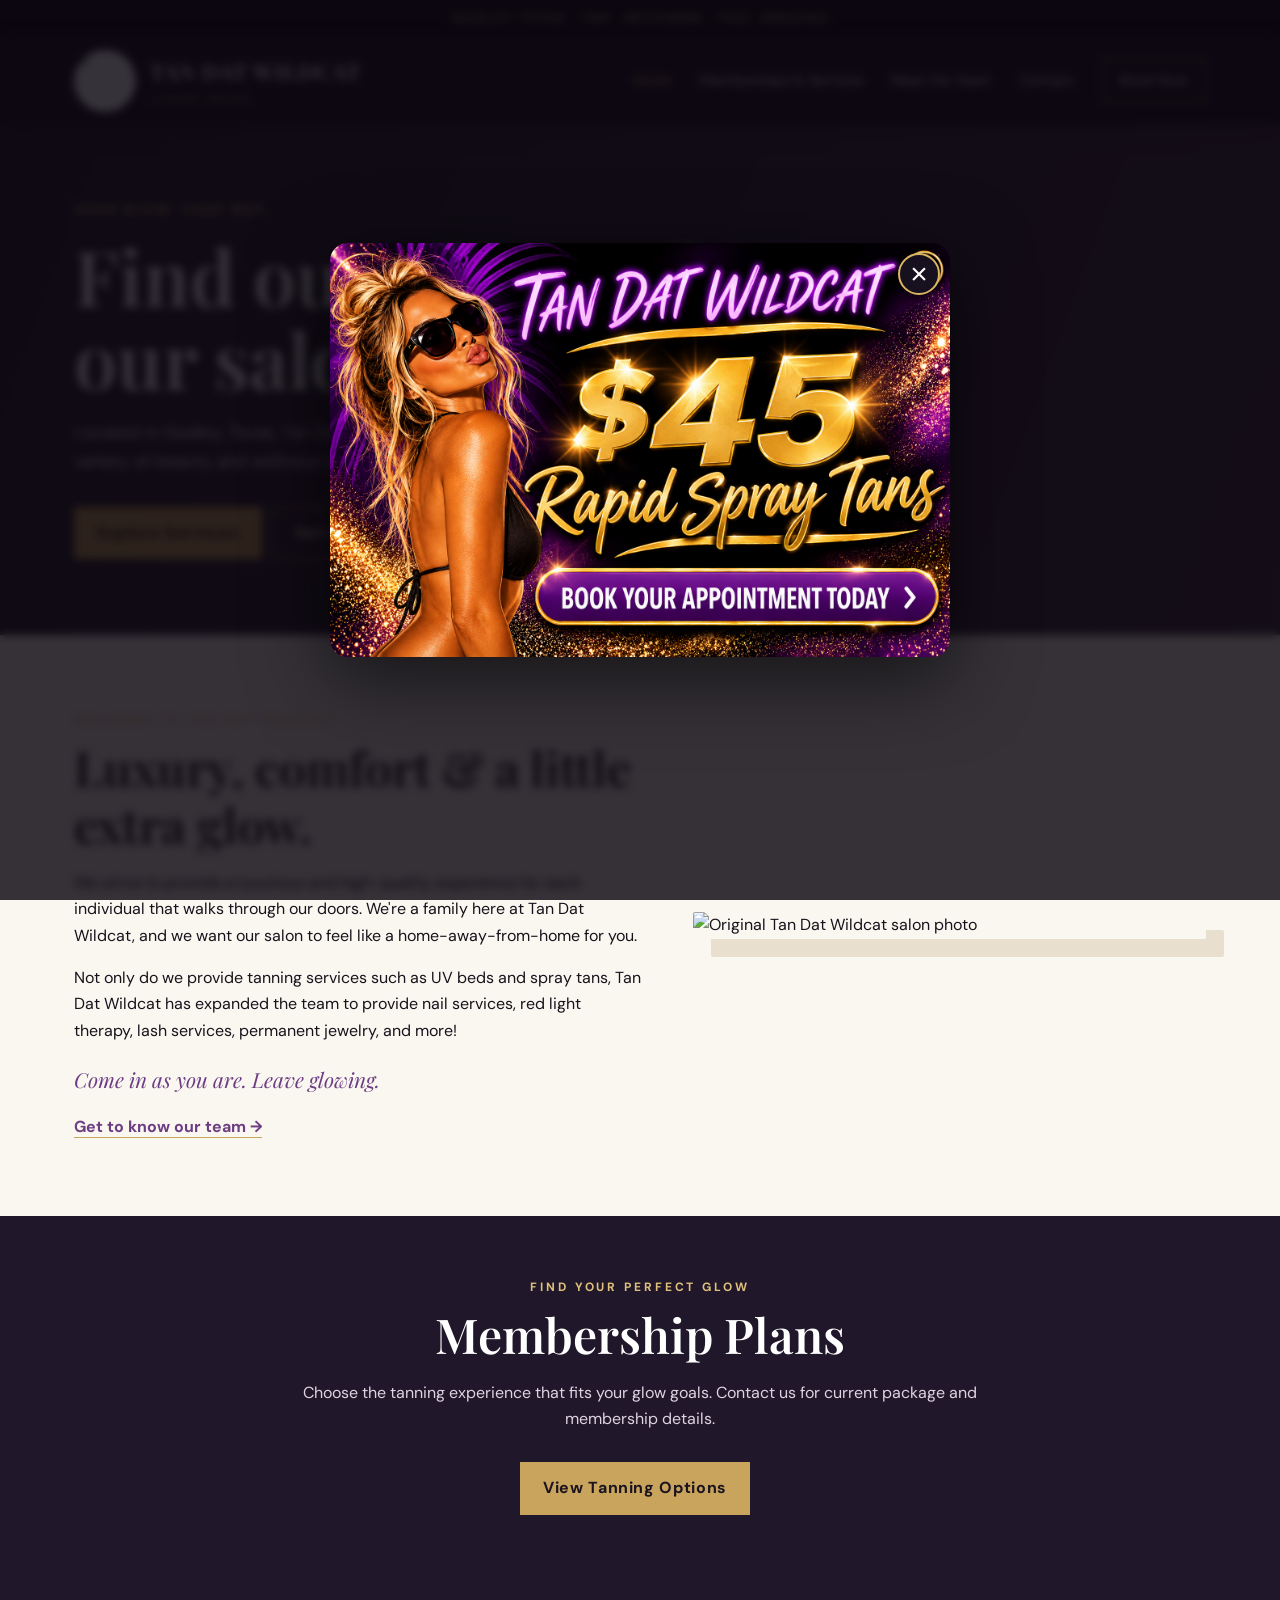
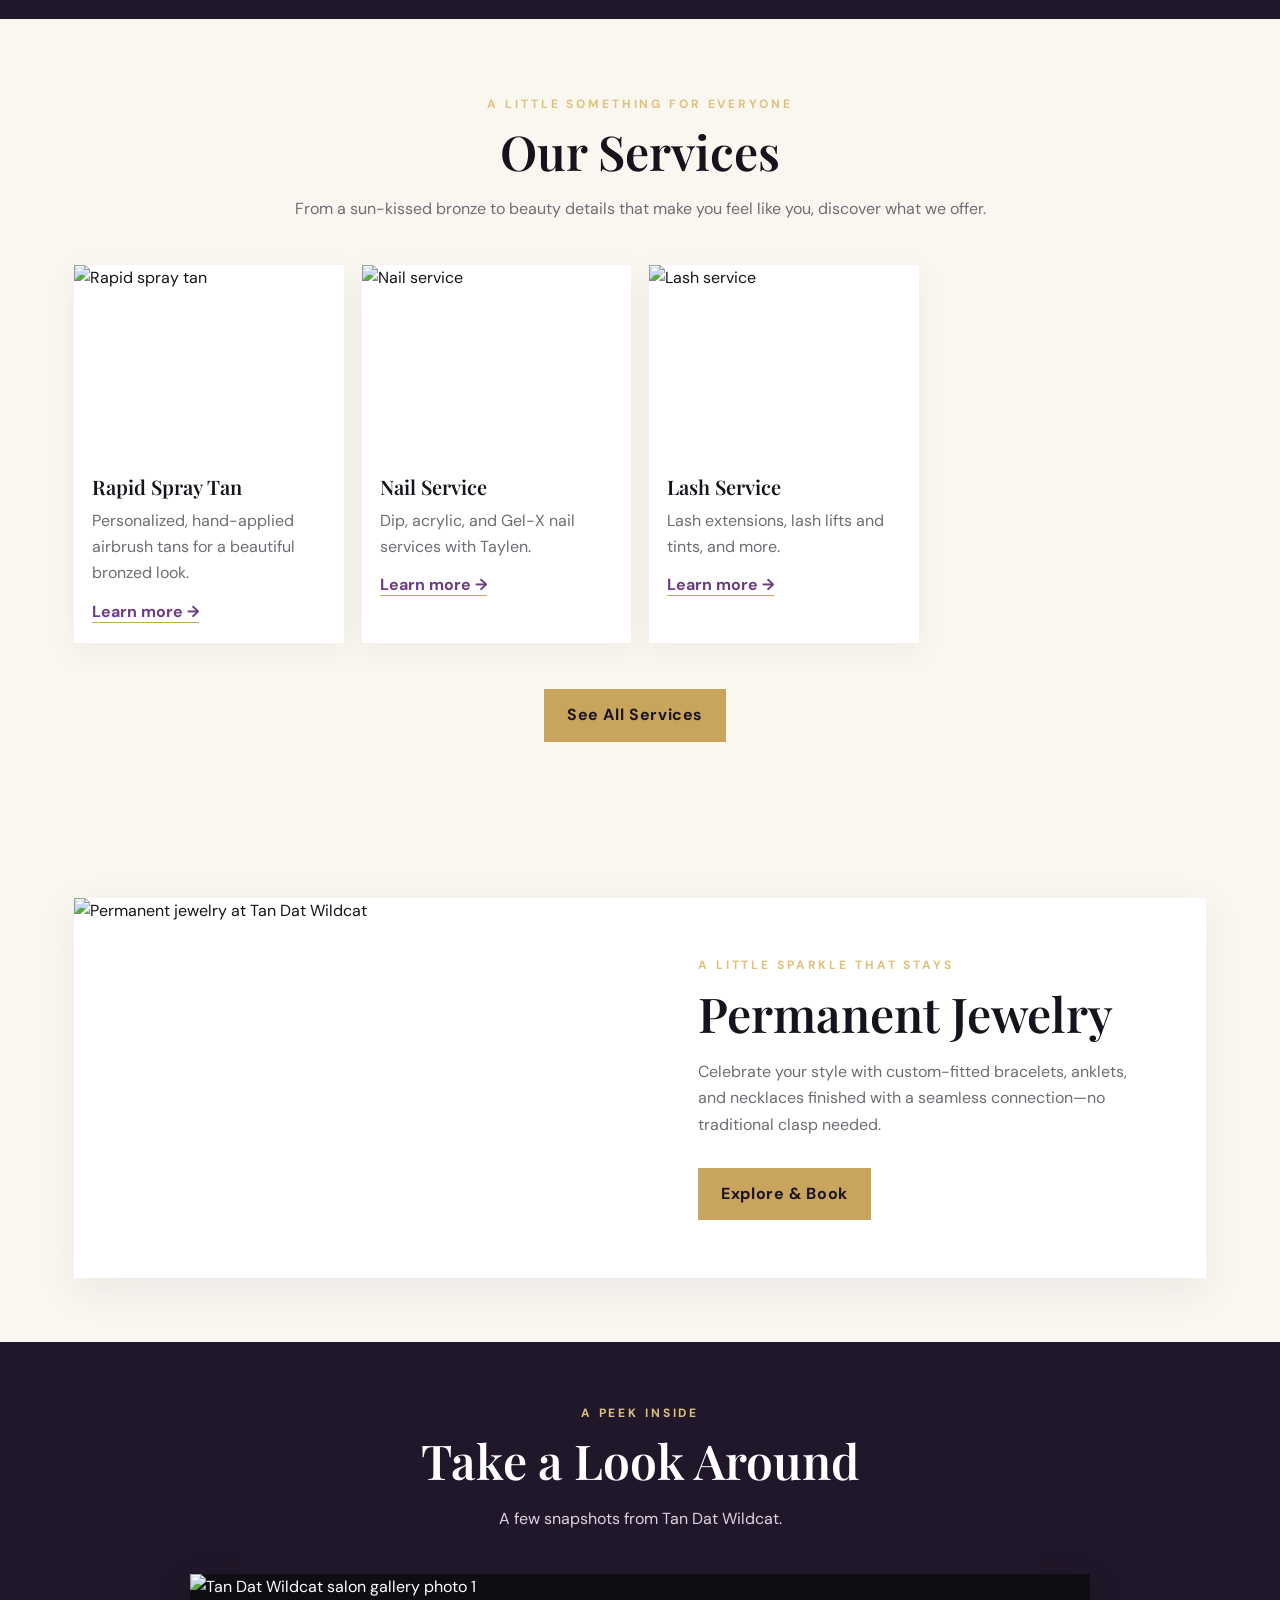
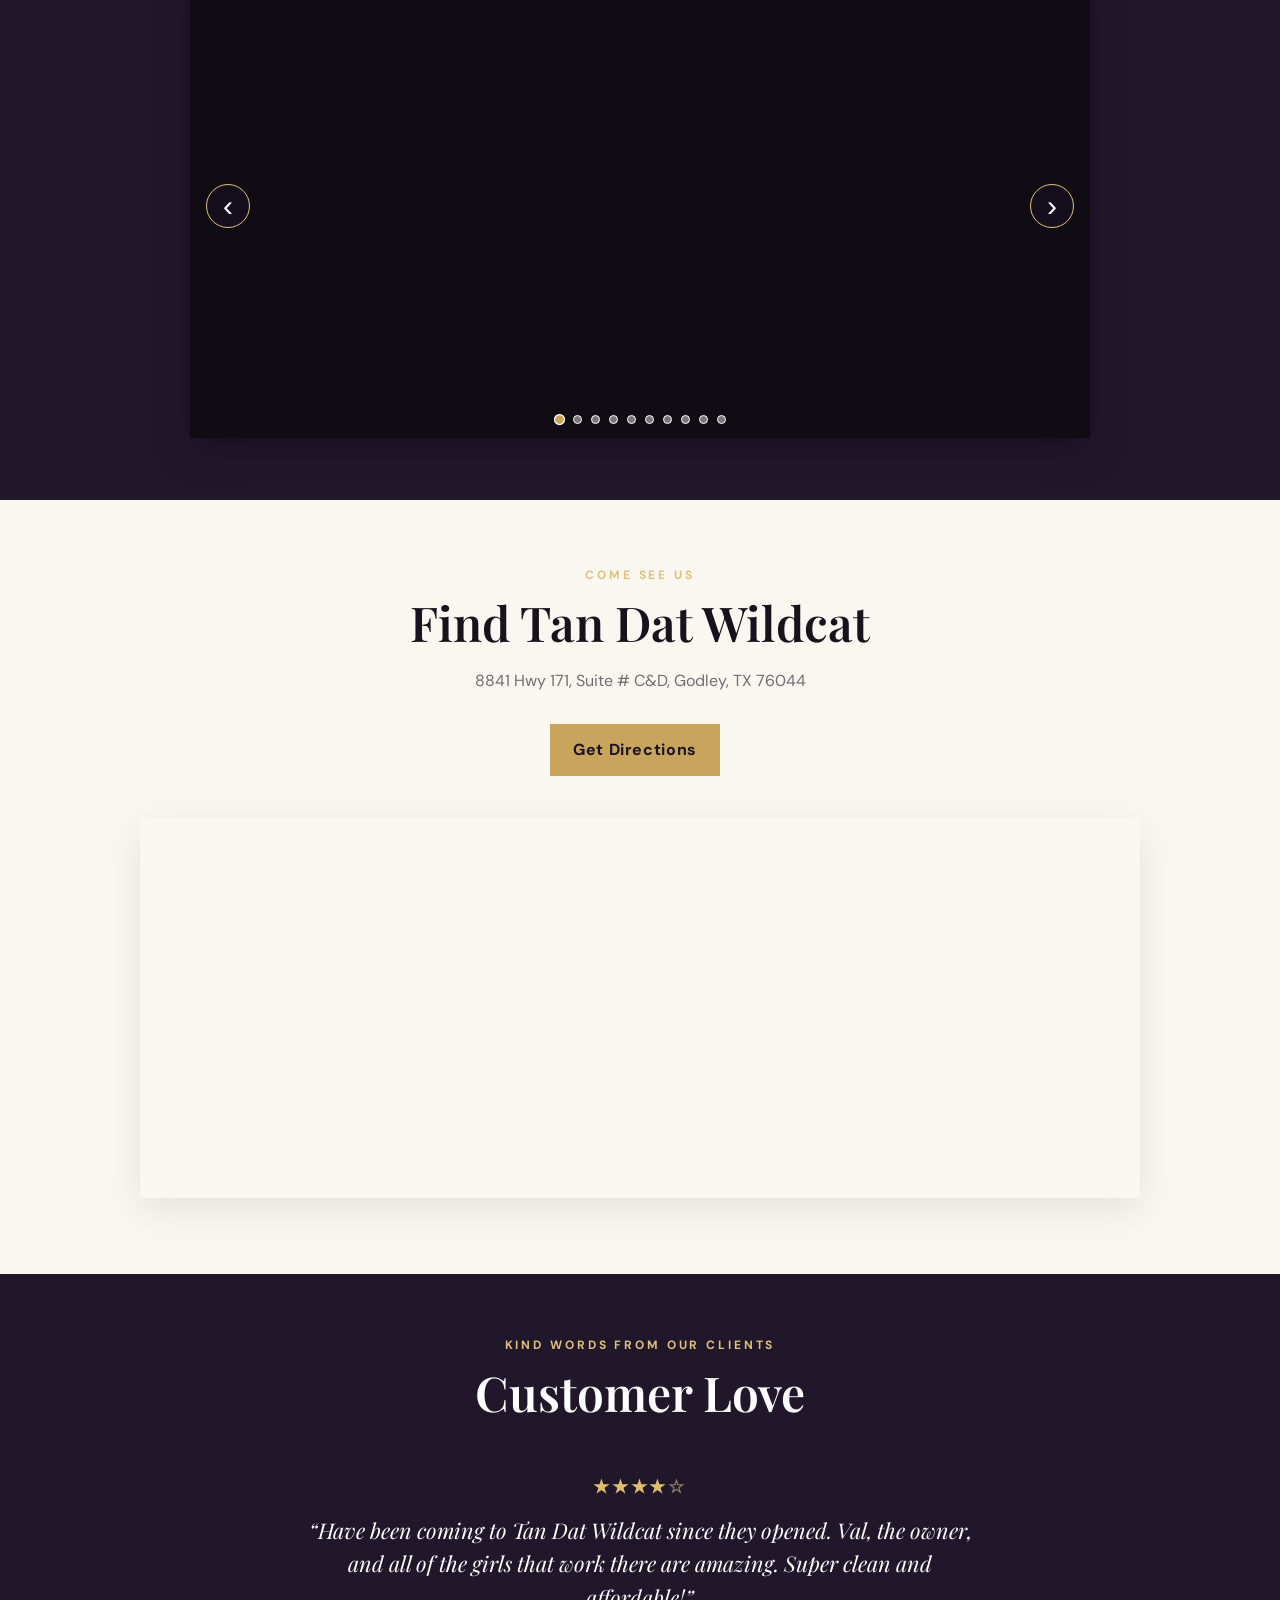
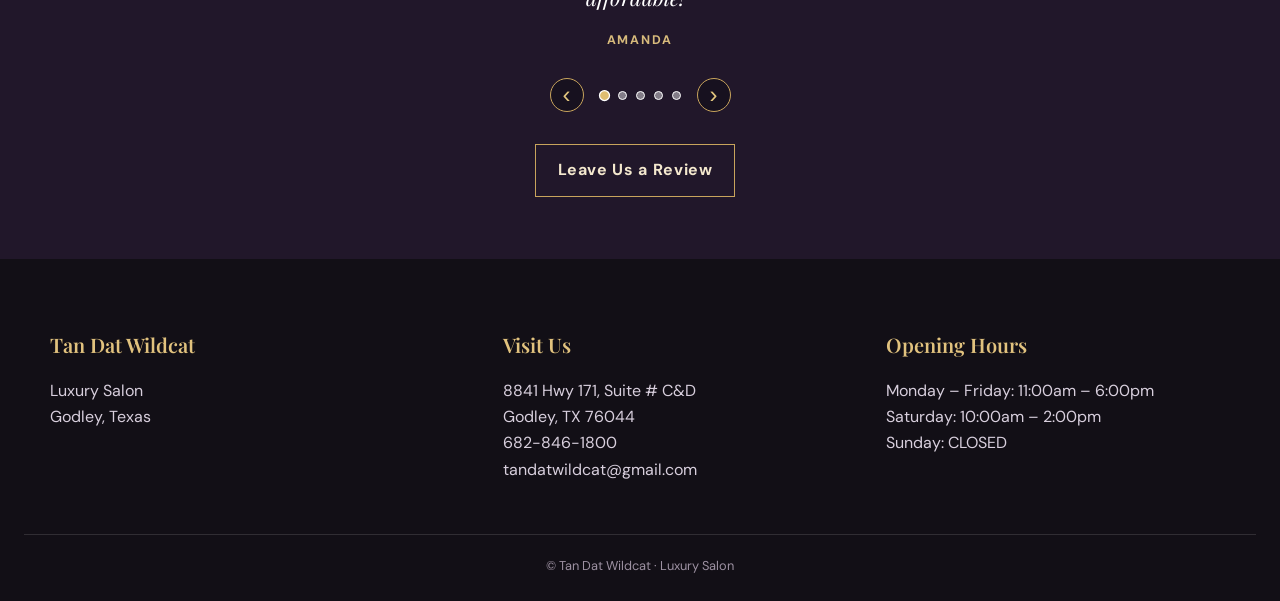
==== commit 415c54fb: "Add files via upload" ====
--- a/index.html
+++ b/index.html
@@ -1,4 +1,25 @@
-<!doctype html><html lang="en"><head><meta charset="utf-8"><meta name="viewport" content="width=device-width, initial-scale=1"><meta name="description" content="Tan Dat Wildcat Luxury Salon in Godley, Texas. Tanning, spray tans, nails, lashes, permanent jewelry and more."><title>Tan Dat Wildcat | Luxury Salon</title><link rel="stylesheet" href="styles.css"></head><body>
+<!doctype html><html lang="en"><head><meta charset="utf-8"><meta name="viewport" content="width=device-width, initial-scale=1"><meta name="description" content="Tan Dat Wildcat Luxury Salon in Godley, Texas. Tanning, spray tans, nails, lashes, permanent jewelry and more."><title>Tan Dat Wildcat | Luxury Salon</title><link rel="stylesheet" href="styles.css">
+<style id="tan-dat-review-carousel-fix">
+/* Review carousel styles are embedded so they work even if the separate CSS file is cached. */
+.reviews-carousel{display:block!important;width:min(100% - 32px,780px)!important;max-width:780px!important;margin:0 auto!important;text-align:center!important;position:relative!important}
+.reviews-carousel .review-track{display:block!important;width:100%!important}
+.reviews-carousel .review-slide{display:block!important;box-sizing:border-box!important;width:100%!important;padding:12px 24px 8px!important;text-align:center!important;animation:reviewFade .4s ease!important}
+.reviews-carousel .review-slide[hidden]{display:none!important}
+.reviews-carousel .review-stars{display:block!important;margin:0 auto 16px!important;color:#dfbd70!important;font:700 1.15rem/1.2 Arial,sans-serif!important;letter-spacing:.16em!important;text-align:center!important}
+.reviews-carousel .review-stars span{color:#8e7d62!important}
+.reviews-carousel .review-slide blockquote{display:block!important;box-sizing:border-box!important;width:100%!important;max-width:680px!important;margin:0 auto!important;padding:0!important;color:#fff!important;text-align:center!important;font:italic 1.35rem/1.55 'Playfair Display',Georgia,serif!important}
+.reviews-carousel .review-author{display:block!important;margin:18px auto 0!important;color:#d8bb7c!important;text-align:center!important;letter-spacing:.16em!important;text-transform:uppercase!important;font:700 .78rem 'DM Sans',Arial,sans-serif!important}
+.reviews-carousel .review-controls{display:flex!important;flex-direction:row!important;flex-wrap:nowrap!important;align-items:center!important;justify-content:center!important;gap:16px!important;width:100%!important;margin:22px auto 0!important}
+.reviews-carousel .review-arrow{display:inline-flex!important;flex:0 0 34px!important;align-items:center!important;justify-content:center!important;box-sizing:border-box!important;width:34px!important;height:34px!important;min-width:34px!important;padding:0!important;border:1px solid #c8a45c!important;border-radius:50%!important;background:#17111f!important;color:#e3c77f!important;font:24px/1 Arial,sans-serif!important;cursor:pointer!important}
+.reviews-carousel .review-arrow:hover,.reviews-carousel .review-arrow:focus-visible{background:#c8a45c!important;color:#17131c!important}
+.reviews-carousel .review-dots{display:flex!important;flex:0 0 auto!important;flex-direction:row!important;align-items:center!important;justify-content:center!important;gap:9px!important}
+.reviews-carousel .review-dot{display:block!important;flex:0 0 9px!important;box-sizing:border-box!important;width:9px!important;min-width:9px!important;height:9px!important;min-height:9px!important;margin:0!important;padding:0!important;border:1px solid #fff!important;border-radius:50%!important;background:#ffffff70!important;cursor:pointer!important}
+.reviews-carousel .review-dot.active{background:#dfbd70!important;transform:scale(1.25)!important}
+@keyframes reviewFade{from{opacity:.25}to{opacity:1}}
+@media(max-width:700px){.reviews-carousel .review-slide{padding:10px 8px!important}.reviews-carousel .review-slide blockquote{font-size:1.12rem!important;line-height:1.5!important}.reviews-carousel .review-controls{gap:12px!important}}
+@media(prefers-reduced-motion:reduce){.reviews-carousel .review-slide{animation:none!important}}
+</style>
+</head><body>
 <div class="topbar">Godley, Texas · Tan · Recharge · Feel Amazing</div><header class="header"><div class="navwrap"><a class="brand" href="index.html"><img src="https://static.wixstatic.com/media/12754d_92f5d2661e174436bcceeeebd101d796~mv2.png/v1/fill/w_170%2Ch_170%2Cal_c%2Cq_85%2Cusm_0.66_1.00_0.01%2Cenc_avif%2Cquality_auto/TanDat%20Logo_pdf.png" alt="Tan Dat Wildcat logo"><span><strong>TAN DAT WILDCAT</strong><small>Luxury Salon</small></span></a><nav class="nav"><a class="active" href="index.html">Home</a><a href="memberships-services.html">Memberships &amp; Services</a><a href="meet-the-team.html">Meet the Team</a><a href="contact.html">Contact</a><a class="book" href="https://tan-dat-wildcat.square.site" target="_blank" rel="noopener">Book Now</a></nav></div></header>
 <main><section class="hero"><div class="hero-inner"><div class="eyebrow">Your glow. Your way.</div><h1>Find out what makes our salon glow!</h1><p>Located in Godley, Texas, Tan Dat Wildcat is a client-focused salon with a variety of beauty and wellness services to meet your every need.</p><a class="btn" href="memberships-services.html">Explore Services</a><a class="btn outline" href="contact.html">Get in Touch</a></div></section>
 <section class="section"><div class="split"><div><div class="eyebrow">Welcome to Tan Dat Wildcat</div><h2>Luxury, comfort &amp; a little extra glow.</h2><p>We strive to provide a luxurious and high-quality experience for each individual that walks through our doors. We're a family here at Tan Dat Wildcat, and we want our salon to feel like a home-away-from-home for you.</p><p>Not only do we provide tanning services such as UV beds and spray tans, Tan Dat Wildcat has expanded the team to provide nail services, red light therapy, lash services, permanent jewelry, and more!</p><p class="tagline">Come in as you are. Leave glowing.</p><a class="textlink" href="meet-the-team.html">Get to know our team →</a></div><img class="photo" src="https://static.wixstatic.com/media/12754d_7ef2678721f44d62970e3a1eac54712c~mv2.jpg/v1/fill/w_448%2Ch_510%2Cal_c%2Cq_80%2Cusm_0.66_1.00_0.01%2Cenc_avif%2Cquality_auto/1776197145721095261_edited.jpg" alt="Original Tan Dat Wildcat salon photo"></div></section>
--- a/styles.css
+++ b/styles.css
@@ -47,19 +47,20 @@
 /* Four featured homepage services stay together in one desktop row. */
 @media(min-width:801px){.cards{grid-template-columns:repeat(4,minmax(0,1fr));gap:18px}.cards .card img{height:190px}.cards .cardbody{padding:18px}.cards .card h3{font-size:1.25rem}}
 @media(min-width:541px) and (max-width:800px){.cards{grid-template-columns:repeat(2,minmax(0,1fr))}}
-/* Customer review slideshow */
-.reviews-carousel{max-width:850px;margin:0 auto;text-align:center}
-.review-slide{min-height:220px;padding:12px 28px 20px;animation:reviewFade .45s ease}
+/* Customer reviews: preserve the original single-quote presentation, with photo-style slideshow controls. */
+.reviews-carousel{max-width:780px;margin:0 auto;text-align:center;position:relative}
+.review-slide{padding:8px 24px 12px;animation:reviewFade .45s ease}
 .review-slide[hidden]{display:none}
-.review-stars{color:#dfbd70;font:700 2rem/1.2 Arial,sans-serif;letter-spacing:.12em;margin-bottom:18px}
+.review-stars{color:#dfbd70;font:700 1.15rem/1.2 Arial,sans-serif;letter-spacing:.16em;margin:0 0 13px}
 .review-stars span{color:#8e7d62}
-.review-slide blockquote{margin:0 auto;max-width:760px;font:italic clamp(1.15rem,2.3vw,1.55rem)/1.55 'Playfair Display',serif;color:#fff}
-.review-author{margin-top:20px;color:#dfbd70;text-transform:uppercase;letter-spacing:.18em;font:700 .8rem 'DM Sans',sans-serif}
-.review-controls{display:flex;align-items:center;justify-content:center;gap:24px;margin-top:10px}
-.review-arrow{width:38px;height:38px;border:1px solid #c8a45c;background:transparent;color:#e3c77f;font-size:1.8rem;line-height:1;cursor:pointer;border-radius:50%}
+.review-slide blockquote{margin:0 auto;max-width:740px;font:italic 1.5rem/1.5 'Playfair Display',serif;color:#fff}
+.review-author{display:block;margin-top:20px;color:#d8bb7c;letter-spacing:.2em;text-transform:uppercase;font:700 .75rem 'DM Sans',sans-serif}
+.review-controls{display:flex;align-items:center;justify-content:center;gap:18px;margin-top:14px}
+.review-arrow{width:38px;height:38px;border:1px solid #c8a45c;border-radius:50%;background:#17111fce;color:#e3c77f;font-size:1.8rem;line-height:1;cursor:pointer}
 .review-arrow:hover,.review-arrow:focus-visible{background:#c8a45c;color:#17131c}
-.review-dots{display:flex;align-items:center;gap:10px}
-.review-dot{width:9px;height:9px;padding:0;border:0;border-radius:50%;background:#8e8194;cursor:pointer}
-.review-dot.active{background:#dfbd70;transform:scale(1.3)}
-@keyframes reviewFade{from{opacity:.25;transform:translateY(5px)}to{opacity:1;transform:translateY(0)}}
+.review-dots{display:flex;align-items:center;gap:9px}
+.review-dot{width:9px;height:9px;padding:0;border:1px solid #fff;border-radius:50%;background:#ffffff70;cursor:pointer}
+.review-dot.active{background:var(--gold);transform:scale(1.25)}
+@keyframes reviewFade{from{opacity:.25}to{opacity:1}}
+@media(max-width:700px){.review-slide{padding:8px 12px}.review-slide blockquote{font-size:1.2rem;line-height:1.5}.review-controls{gap:14px}}
 @media(prefers-reduced-motion:reduce){.review-slide{animation:none}}
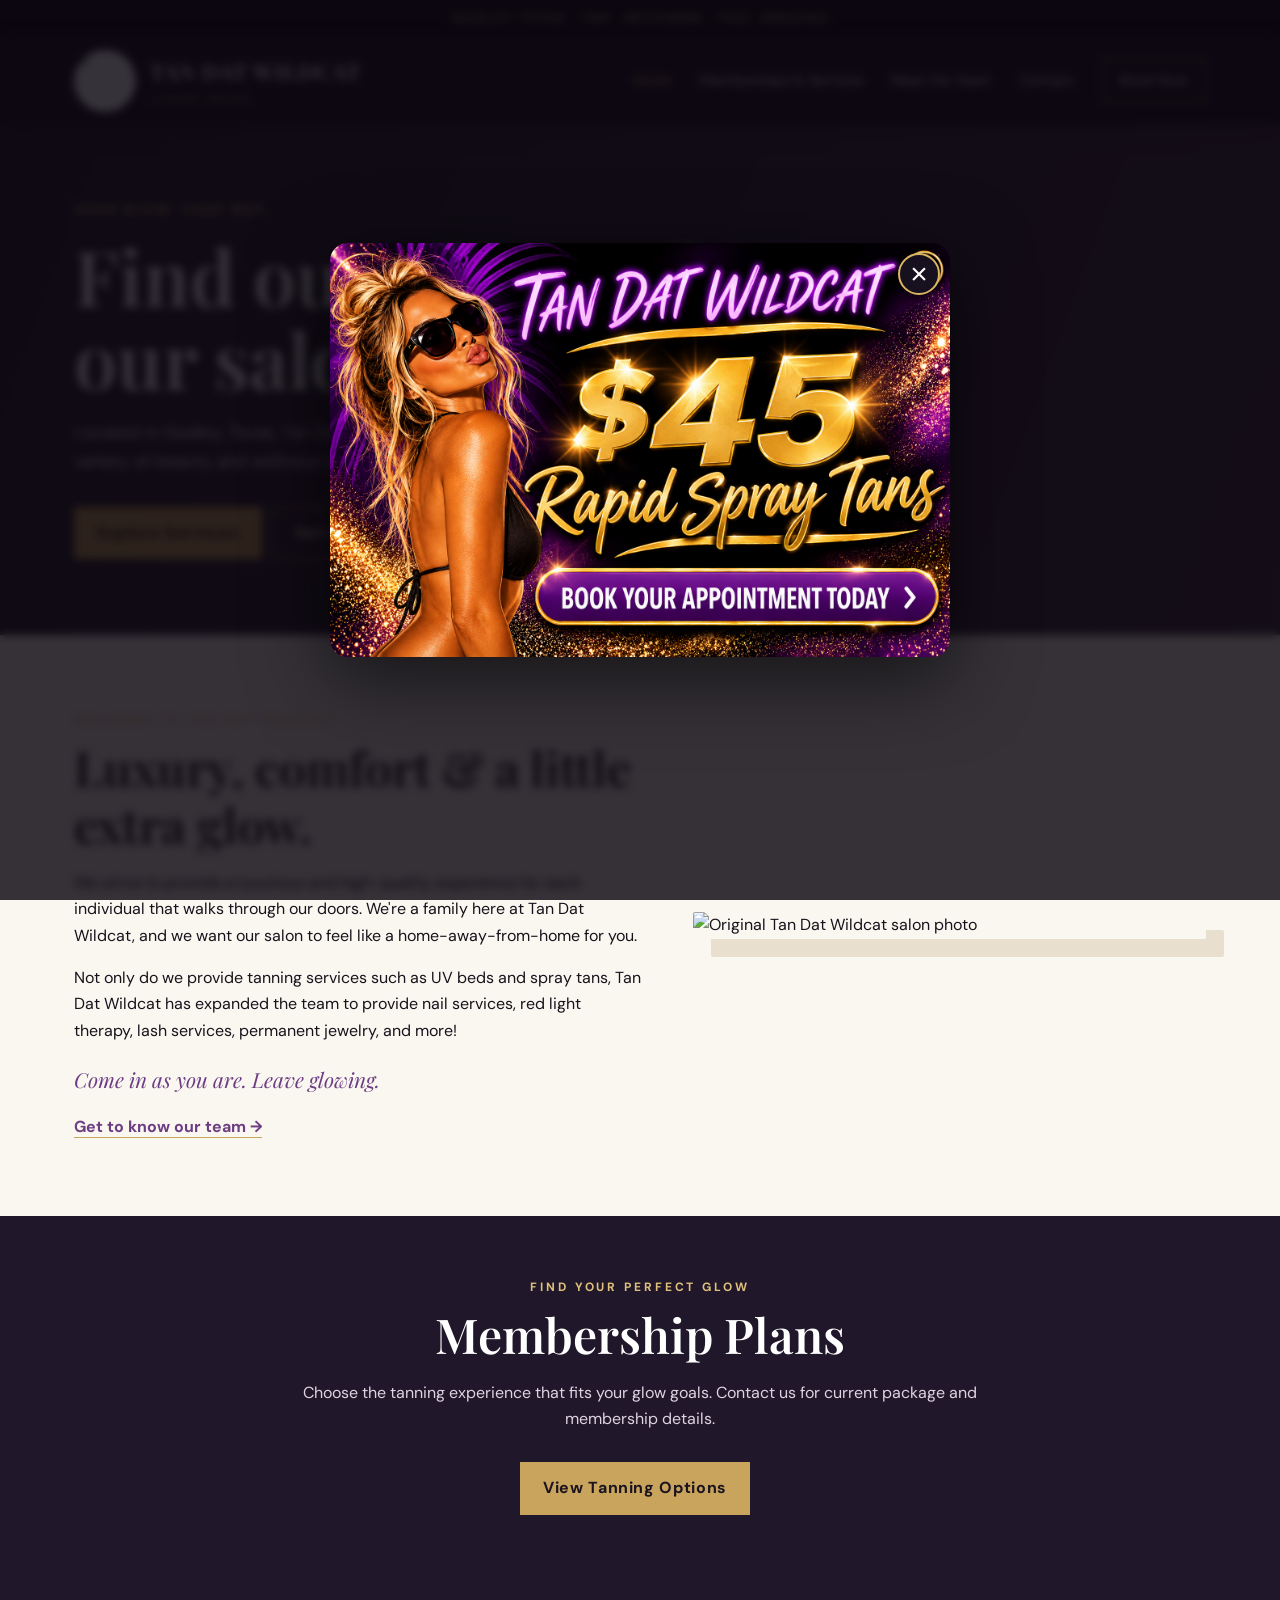
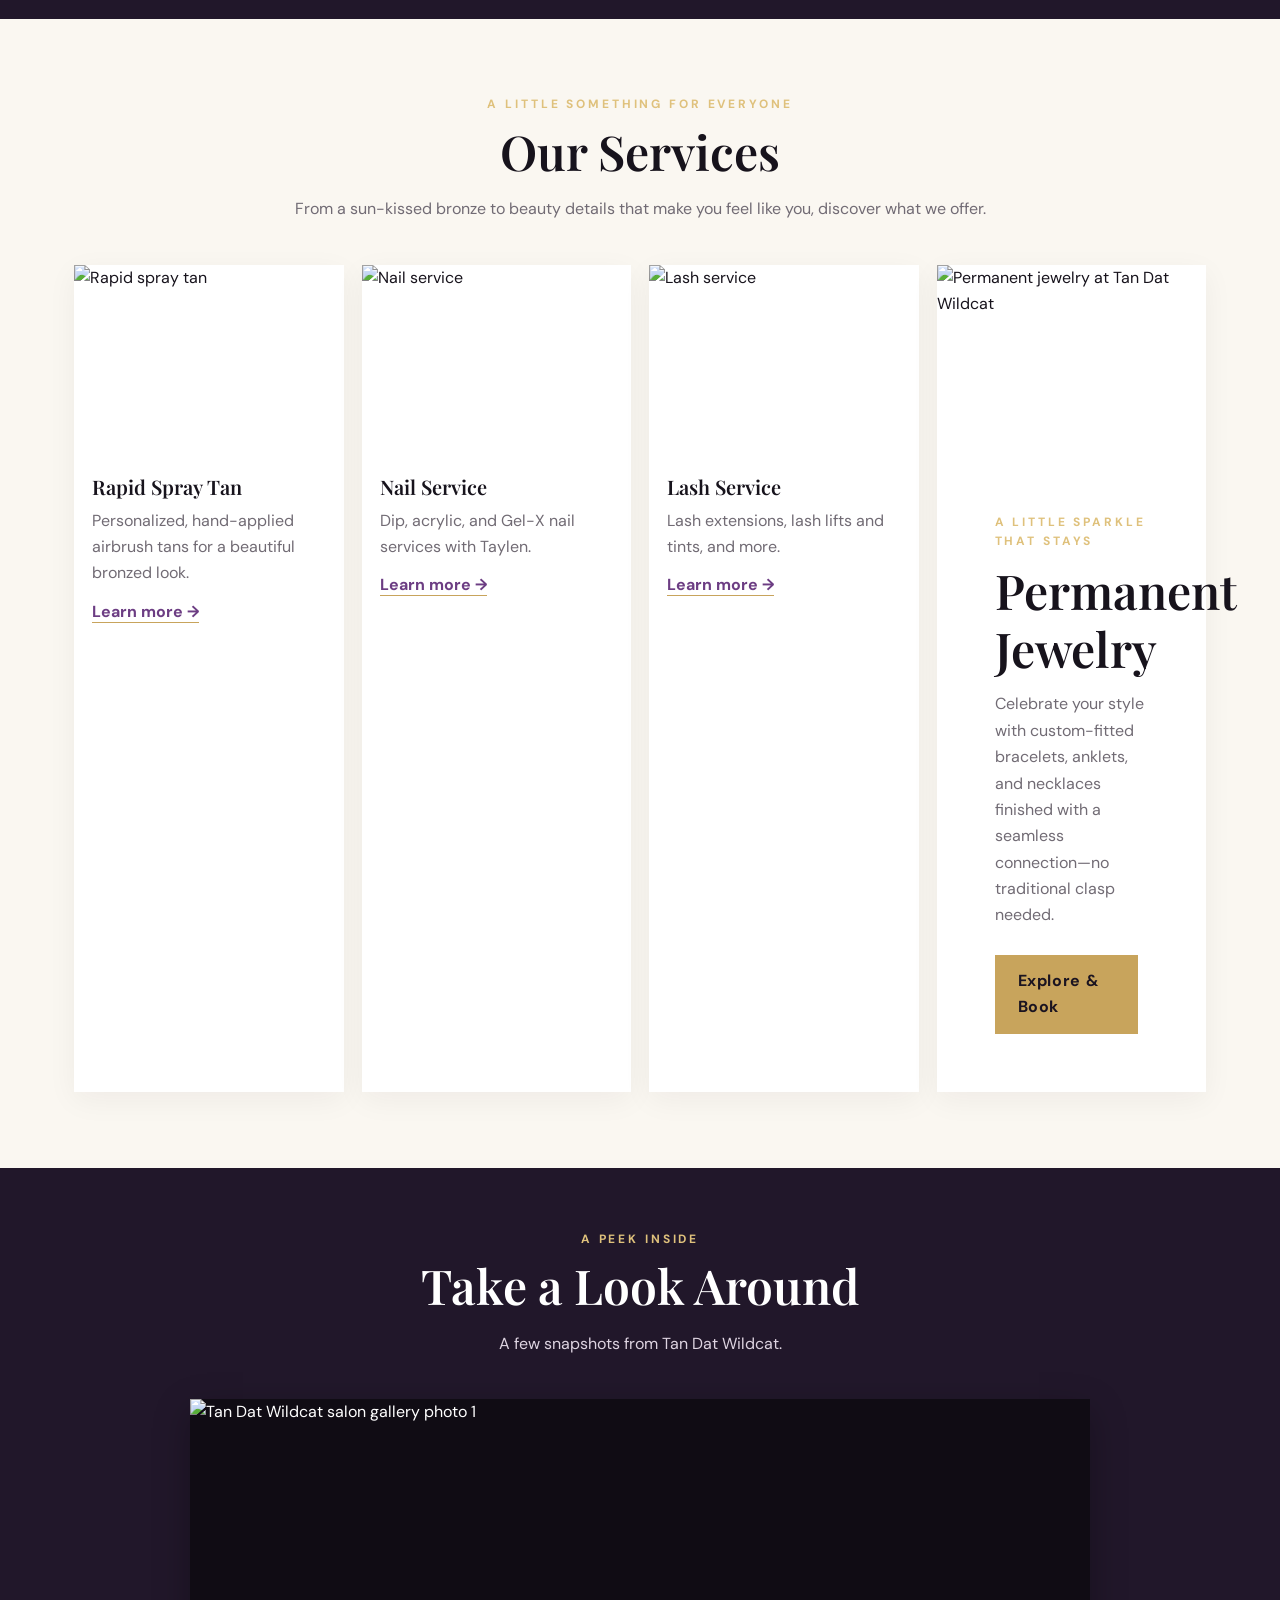
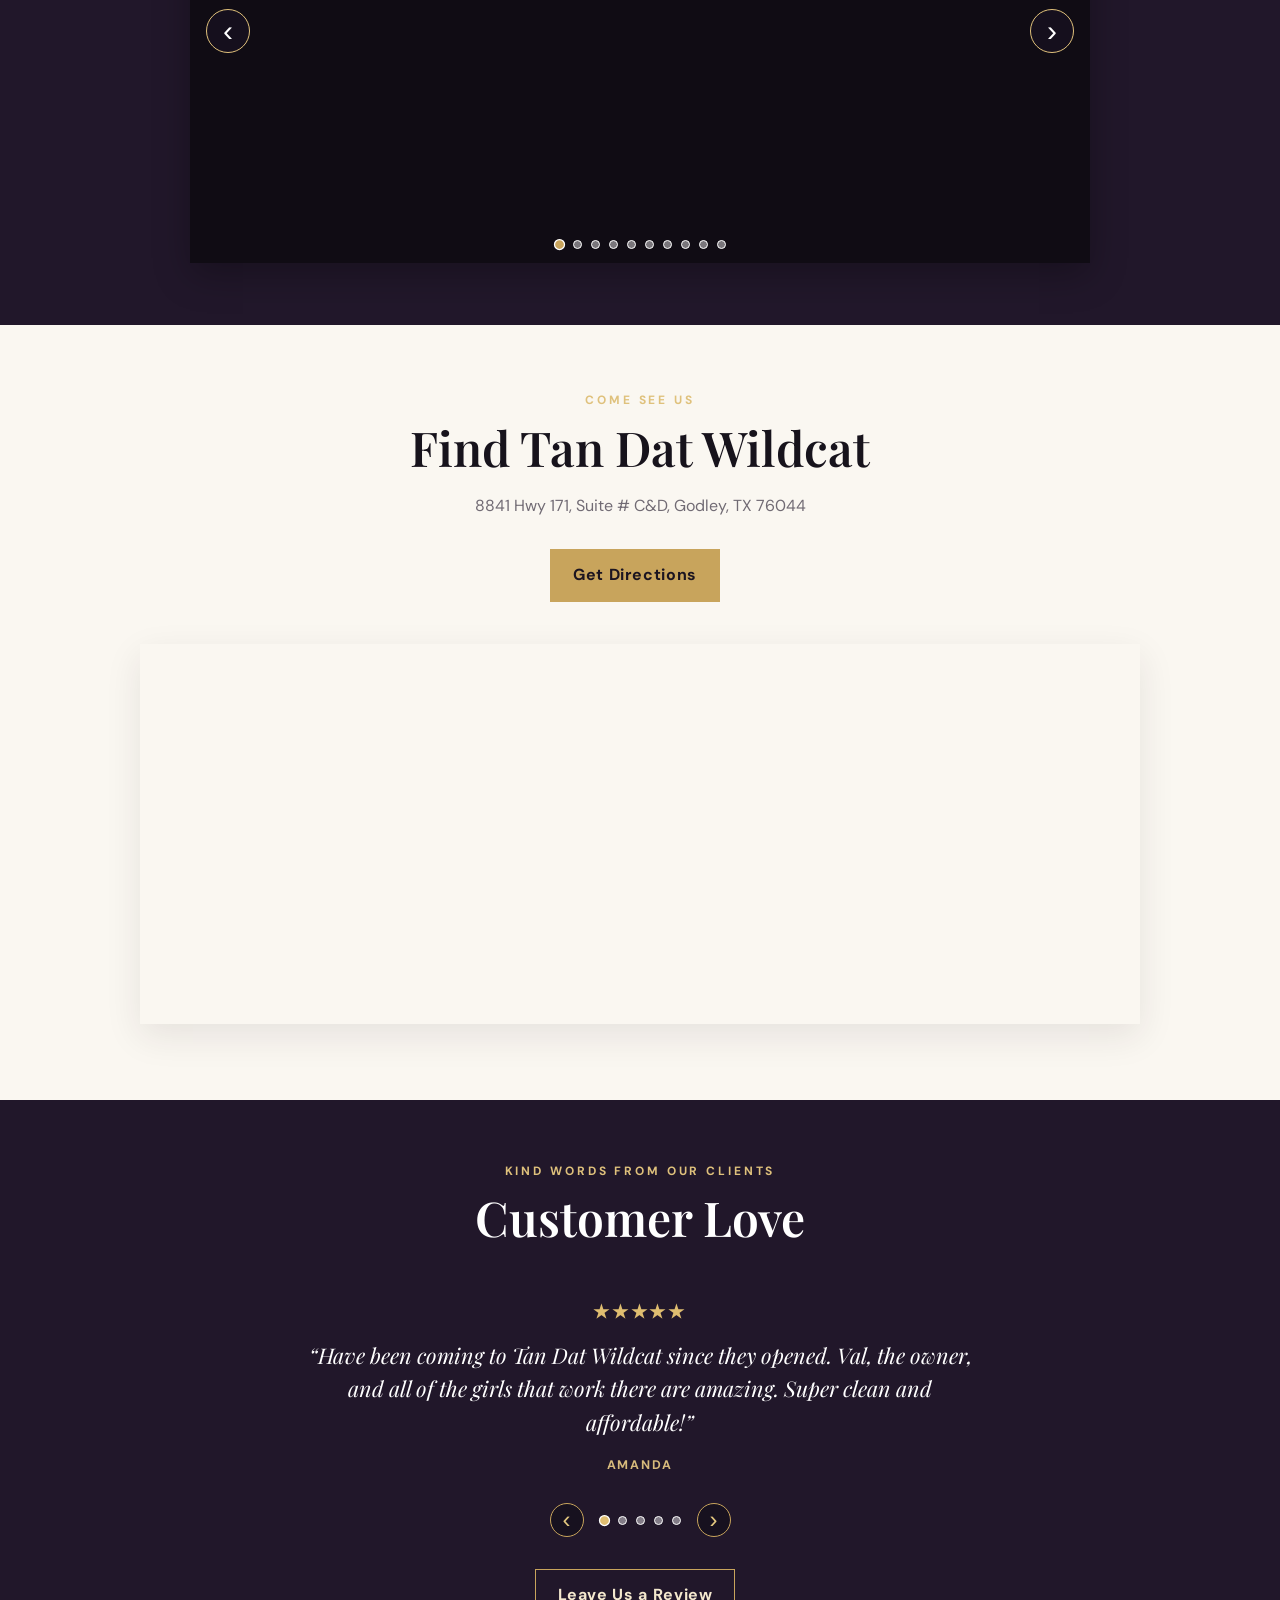
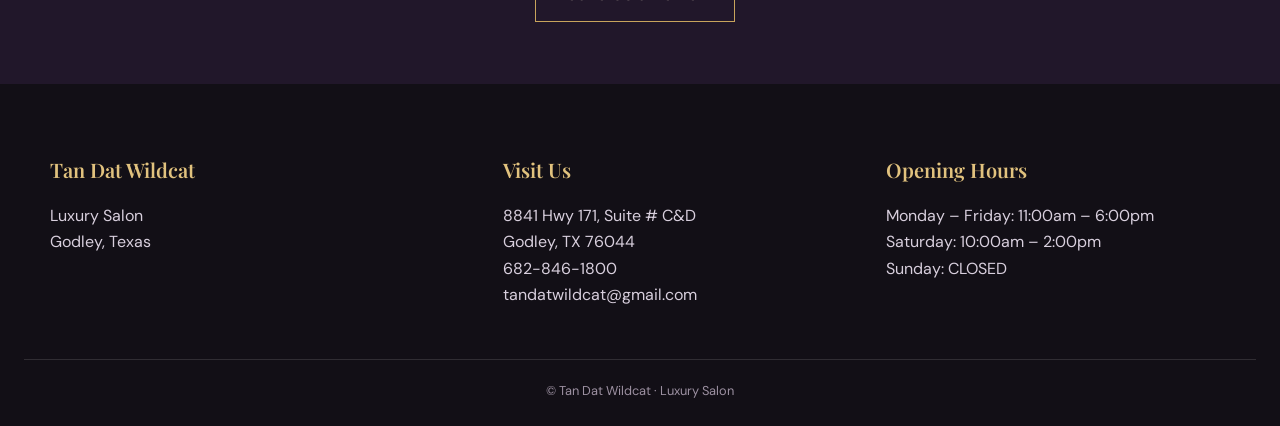
==== commit 36f574ed: "Add files via upload" ====
--- a/index.html
+++ b/index.html
@@ -19,6 +19,12 @@
 @media(max-width:700px){.reviews-carousel .review-slide{padding:10px 8px!important}.reviews-carousel .review-slide blockquote{font-size:1.12rem!important;line-height:1.5!important}.reviews-carousel .review-controls{gap:12px!important}}
 @media(prefers-reduced-motion:reduce){.reviews-carousel .review-slide{animation:none!important}}
 </style>
+
+<style id="tan-dat-four-service-cards">
+@media (min-width:801px){body .cards{display:grid!important;grid-template-columns:repeat(4,minmax(0,1fr))!important;gap:18px!important}body .cards>.card{min-width:0!important}body .cards>.card img{width:100%!important;height:190px!important;object-fit:cover!important}}
+@media (min-width:541px) and (max-width:800px){body .cards{grid-template-columns:repeat(2,minmax(0,1fr))!important}}
+@media (max-width:540px){body .cards{grid-template-columns:1fr!important}}
+</style>
 </head><body>
 <div class="topbar">Godley, Texas · Tan · Recharge · Feel Amazing</div><header class="header"><div class="navwrap"><a class="brand" href="index.html"><img src="https://static.wixstatic.com/media/12754d_92f5d2661e174436bcceeeebd101d796~mv2.png/v1/fill/w_170%2Ch_170%2Cal_c%2Cq_85%2Cusm_0.66_1.00_0.01%2Cenc_avif%2Cquality_auto/TanDat%20Logo_pdf.png" alt="Tan Dat Wildcat logo"><span><strong>TAN DAT WILDCAT</strong><small>Luxury Salon</small></span></a><nav class="nav"><a class="active" href="index.html">Home</a><a href="memberships-services.html">Memberships &amp; Services</a><a href="meet-the-team.html">Meet the Team</a><a href="contact.html">Contact</a><a class="book" href="https://tan-dat-wildcat.square.site" target="_blank" rel="noopener">Book Now</a></nav></div></header>
 <main><section class="hero"><div class="hero-inner"><div class="eyebrow">Your glow. Your way.</div><h1>Find out what makes our salon glow!</h1><p>Located in Godley, Texas, Tan Dat Wildcat is a client-focused salon with a variety of beauty and wellness services to meet your every need.</p><a class="btn" href="memberships-services.html">Explore Services</a><a class="btn outline" href="contact.html">Get in Touch</a></div></section>
@@ -27,10 +33,8 @@
 <section class="section"><div class="section-head"><div class="eyebrow">A little something for everyone</div><h2>Our Services</h2><p>From a sun-kissed bronze to beauty details that make you feel like you, discover what we offer.</p></div><div class="cards">
 <article class="card"><img src="https://static.wixstatic.com/media/12754d_57de69c210c444a6b01b3a4542db9062~mv2.jpg/v1/fill/w_206%2Ch_206%2Cal_c%2Cq_80%2Cusm_0.66_1.00_0.01%2Cenc_avif%2Cquality_auto/dd32feb2abebd65d2d3c8f0d221bff69.jpg" alt="Rapid spray tan"><div class="cardbody"><h3>Rapid Spray Tan</h3><p>Personalized, hand-applied airbrush tans for a beautiful bronzed look.</p><a class="textlink" href="memberships-services.html#spray-tan">Learn more →</a></div></article>
 <article class="card"><img src="https://static.wixstatic.com/media/12754d_688edca156d04672ba33a276ce4367f5~mv2.png/v1/fill/w_206%2Ch_206%2Cal_c%2Cq_85%2Cusm_0.66_1.00_0.01%2Cenc_avif%2Cquality_auto/nailss.png" alt="Nail service"><div class="cardbody"><h3>Nail Service</h3><p>Dip, acrylic, and Gel-X nail services with Taylen.</p><a class="textlink" href="memberships-services.html#nails">Learn more →</a></div></article>
-<article class="card"><img src="https://static.wixstatic.com/media/12754d_ec842e58125b4612a89386b02d3e66dd~mv2.png/v1/fill/w_206%2Ch_206%2Cal_c%2Cq_85%2Cusm_0.66_1.00_0.01%2Cenc_avif%2Cquality_auto/eyess.png" alt="Lash service"><div class="cardbody"><h3>Lash Service</h3><p>Lash extensions, lash lifts and tints, and more.</p><a class="textlink" href="memberships-services.html#lashes">Learn more →</a></div></article></div><p style="text-align:center;margin-top:32px"><a class="btn" href="memberships-services.html">See All Services</a></p></section>
-<section class="section jewelry-feature" id="permanent-jewelry">
-  <div class="jewelry-card">
-    <img src="https://static.wixstatic.com/media/12754d_2d04487805c04987aca3c93a9be75129~mv2.png/v1/fill/w_568%2Ch_293%2Cq_90%2Cenc_avif%2Cquality_auto/12754d_2d04487805c04987aca3c93a9be75129~mv2.png" alt="Permanent jewelry at Tan Dat Wildcat">
+<article class="card"><img src="https://static.wixstatic.com/media/12754d_ec842e58125b4612a89386b02d3e66dd~mv2.png/v1/fill/w_206%2Ch_206%2Cal_c%2Cq_85%2Cusm_0.66_1.00_0.01%2Cenc_avif%2Cquality_auto/eyess.png" alt="Lash service"><div class="cardbody"><h3>Lash Service</h3><p>Lash extensions, lash lifts and tints, and more.</p><a class="textlink" href="memberships-services.html#lashes">Learn more →</a></div></article>
+<article class="card" id="permanent-jewelry"><img src="https://static.wixstatic.com/media/12754d_2d04487805c04987aca3c93a9be75129~mvatic.wixstatic.com/media/12754d_2d04487805c04987aca3c93a9be75129~mv2.png/v1/fill/w_568%2Ch_293%2Cq_90%2Cenc_avif%2Cquality_auto/12754d_2d04487805c04987aca3c93a9be75129~mv2.png" alt="Permanent jewelry at Tan Dat Wildcat">
     <div class="jewelry-copy"><div class="eyebrow">A little sparkle that stays</div><h2>Permanent Jewelry</h2><p>Celebrate your style with custom-fitted bracelets, anklets, and necklaces finished with a seamless connection—no traditional clasp needed.</p><a class="btn" href="https://tan-dat-wildcat.square.site" target="_blank" rel="noopener">Explore &amp; Book</a></div>
   </div>
 </section>
@@ -55,11 +59,11 @@
 <section class="section map-section" id="find-us"><div class="section-head"><div class="eyebrow">Come see us</div><h2>Find Tan Dat Wildcat</h2><p>8841 Hwy 171, Suite # C&amp;D, Godley, TX 76044</p><a class="btn" href="https://www.google.com/maps/dir/?api=1&amp;destination=8841+Hwy+171+Suite+C%26D%2C+Godley%2C+TX+76044" target="_blank" rel="noopener">Get Directions</a></div><div class="map-frame"><iframe title="Map to Tan Dat Wildcat in Godley, Texas" src="https://www.google.com/maps?q=8841%20Hwy%20171%2C%20Suite%20C%26D%2C%20Godley%2C%20TX%2076044&amp;output=embed" loading="lazy" referrerpolicy="no-referrer-when-downgrade" allowfullscreen></iframe></div></section>
 <section class="darkband"><div class="section"><div class="section-head"><div class="eyebrow">Kind words from our clients</div><h2>Customer Love</h2></div><div class="reviews-carousel" aria-roledescription="carousel" aria-label="Customer reviews">
   <div class="review-track" aria-live="polite">
-    <article class="review-slide active" aria-label="Review 1 of 5"><div class="review-stars" aria-label="4 out of 5 stars">★★★★<span>☆</span></div><blockquote>“Have been coming to Tan Dat Wildcat since they opened. Val, the owner, and all of the girls that work there are amazing. Super clean and affordable!”</blockquote><div class="review-author">Amanda</div></article>
-    <article class="review-slide" aria-label="Review 2 of 5" hidden><div class="review-stars" aria-label="4 out of 5 stars">★★★★<span>☆</span></div><blockquote>“Incredible experience! I frequently tan here but also do the spray tans and get my permanent jewelry here! Great staff, atmosphere, and quality!”</blockquote><div class="review-author">Kaylee</div></article>
-    <article class="review-slide" aria-label="Review 3 of 5" hidden><div class="review-stars" aria-label="4 out of 5 stars">★★★★<span>☆</span></div><blockquote>“I am in obsessed with the red light bed! It has helped reduce the redness in my face, I see new baby hair growth along my hair line and it has definitely helped with pain and inflammation in my sinuses. Bonus: it’s locally owned and the staff is awesome! Love this place.”</blockquote><div class="review-author">Celena</div></article>
-    <article class="review-slide" aria-label="Review 4 of 5" hidden><div class="review-stars" aria-label="4 out of 5 stars">★★★★<span>☆</span></div><blockquote>“Very friendly staff &amp; take time to explain everything to you! Their beds are amazing and even after one tan I got some color!! Highly recommend them.”</blockquote><div class="review-author">McKayla</div></article>
-    <article class="review-slide" aria-label="Review 5 of 5" hidden><div class="review-stars" aria-label="4 out of 5 stars">★★★★<span>☆</span></div><blockquote>“They are so nice here and the rooms and beds are super clean! Highly recommend!”</blockquote><div class="review-author">Amber</div></article>
+    <article class="review-slide active" aria-label="Review 1 of 5"><div class="review-stars" aria-label="5 out of 5 stars">★★★★★</div><blockquote>“Have been coming to Tan Dat Wildcat since they opened. Val, the owner, and all of the girls that work there are amazing. Super clean and affordable!”</blockquote><div class="review-author">Amanda</div></article>
+    <article class="review-slide" aria-label="Review 2 of 5" hidden><div class="review-stars" aria-label="5 out of 5 stars">★★★★★</div><blockquote>“Incredible experience! I frequently tan here but also do the spray tans and get my permanent jewelry here! Great staff, atmosphere, and quality!”</blockquote><div class="review-author">Kaylee</div></article>
+    <article class="review-slide" aria-label="Review 3 of 5" hidden><div class="review-stars" aria-label="5 out of 5 stars">★★★★★</div><blockquote>“I am in obsessed with the red light bed! It has helped reduce the redness in my face, I see new baby hair growth along my hair line and it has definitely helped with pain and inflammation in my sinuses. Bonus: it’s locally owned and the staff is awesome! Love this place.”</blockquote><div class="review-author">Celena</div></article>
+    <article class="review-slide" aria-label="Review 4 of 5" hidden><div class="review-stars" aria-label="5 out of 5 stars">★★★★★</div><blockquote>“Very friendly staff &amp; take time to explain everything to you! Their beds are amazing and even after one tan I got some color!! Highly recommend them.”</blockquote><div class="review-author">McKayla</div></article>
+    <article class="review-slide" aria-label="Review 5 of 5" hidden><div class="review-stars" aria-label="5 out of 5 stars">★★★★★</div><blockquote>“They are so nice here and the rooms and beds are super clean! Highly recommend!”</blockquote><div class="review-author">Amber</div></article>
   </div>
   <div class="review-controls"><button class="review-arrow" type="button" data-review-prev aria-label="Previous review">‹</button><div class="review-dots" role="group" aria-label="Choose a review"><button class="review-dot active" type="button" aria-label="Show review 1" aria-current="true"></button><button class="review-dot" type="button" aria-label="Show review 2"></button><button class="review-dot" type="button" aria-label="Show review 3"></button><button class="review-dot" type="button" aria-label="Show review 4"></button><button class="review-dot" type="button" aria-label="Show review 5"></button></div><button class="review-arrow" type="button" data-review-next aria-label="Next review">›</button></div>
 </div><p class="review-link"><a class="btn outline" href="https://g.page/r/Cdb6XkzkSZOMEBI/review" target="_blank" rel="noopener">Leave Us a Review</a></p></div></section></main>
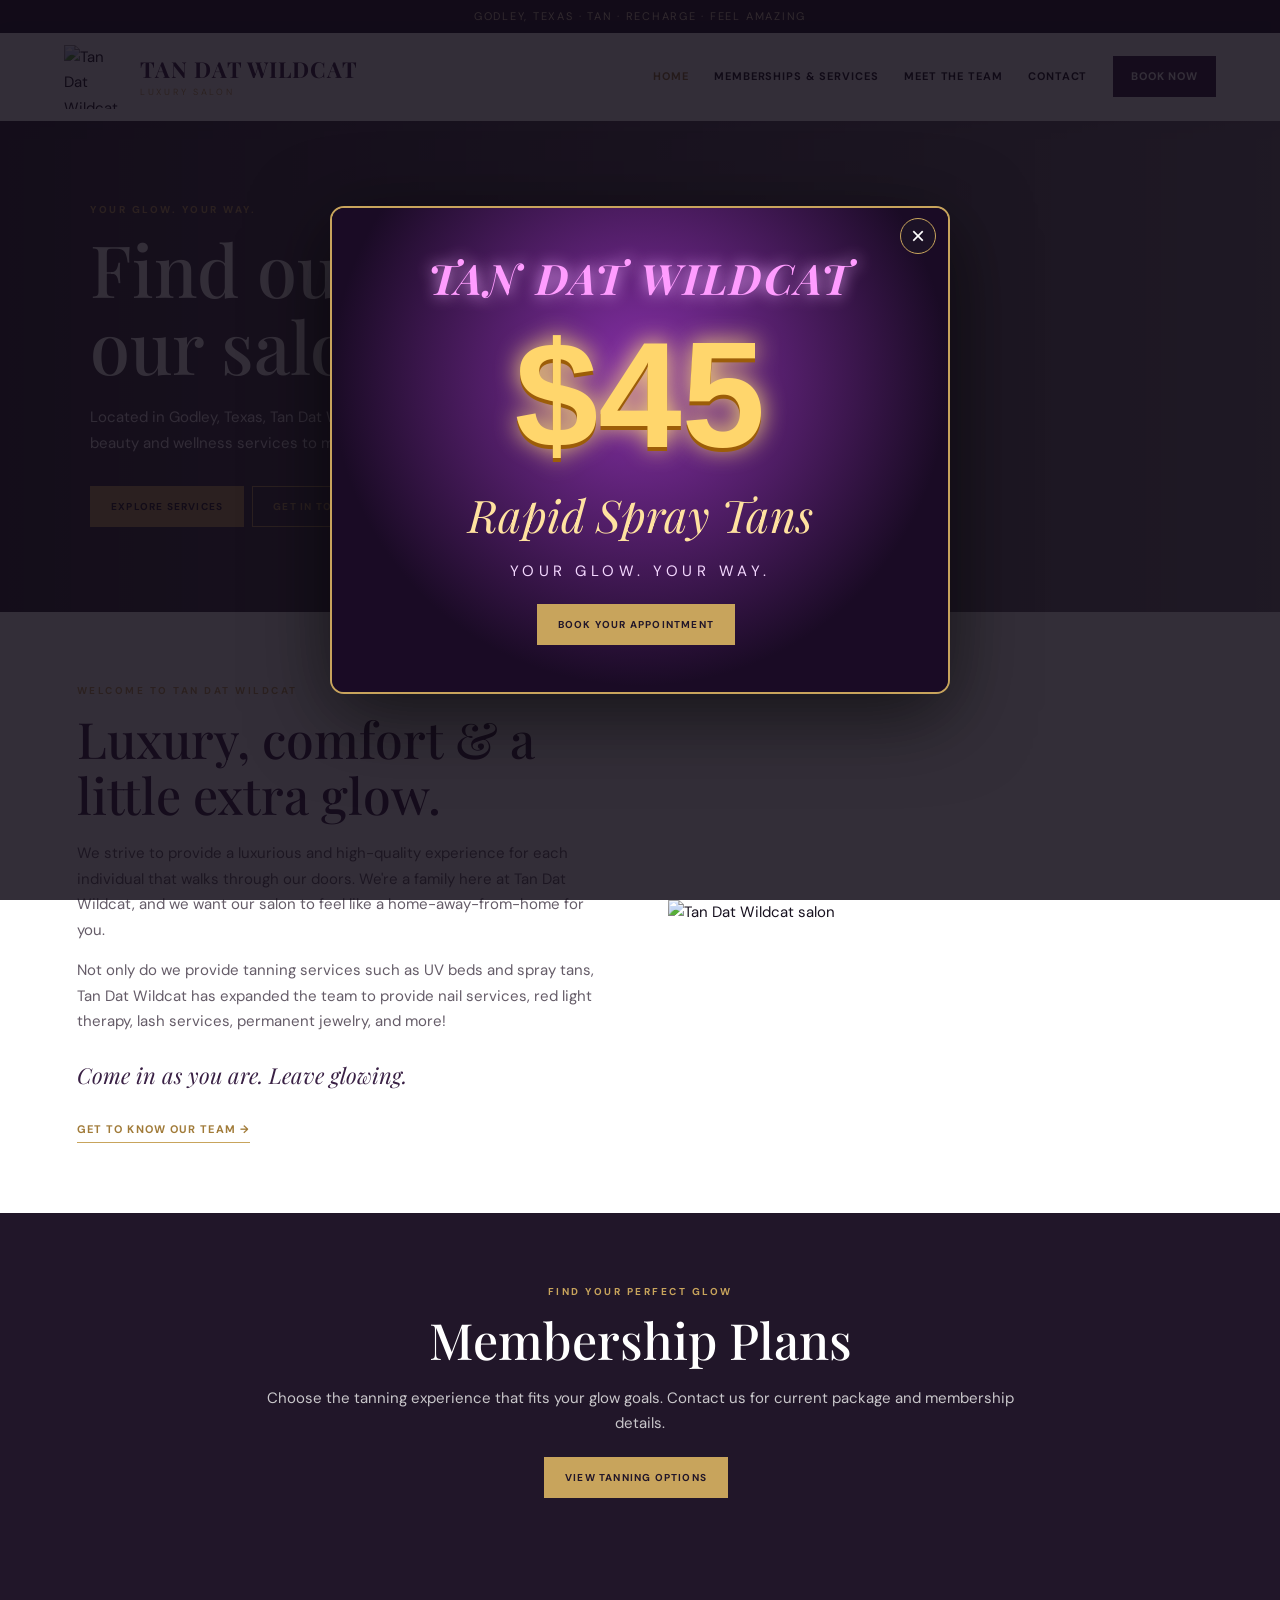
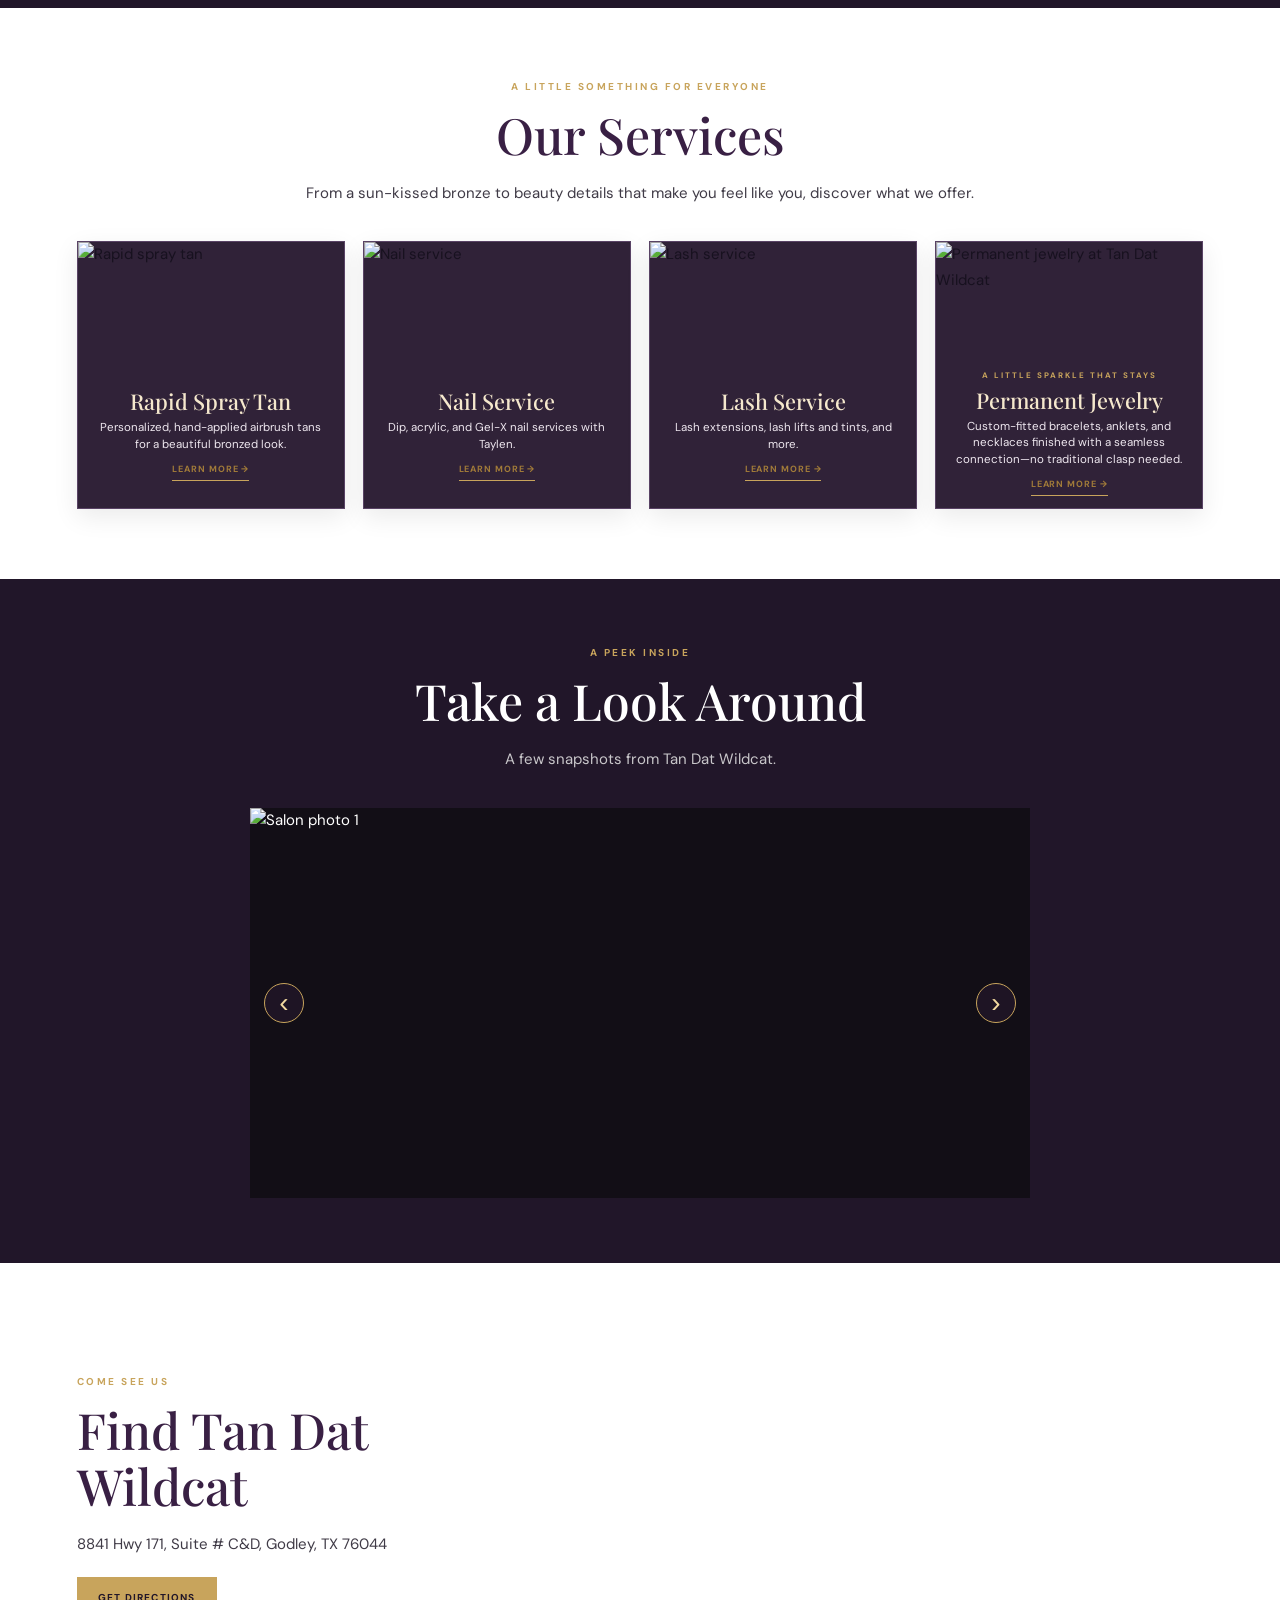
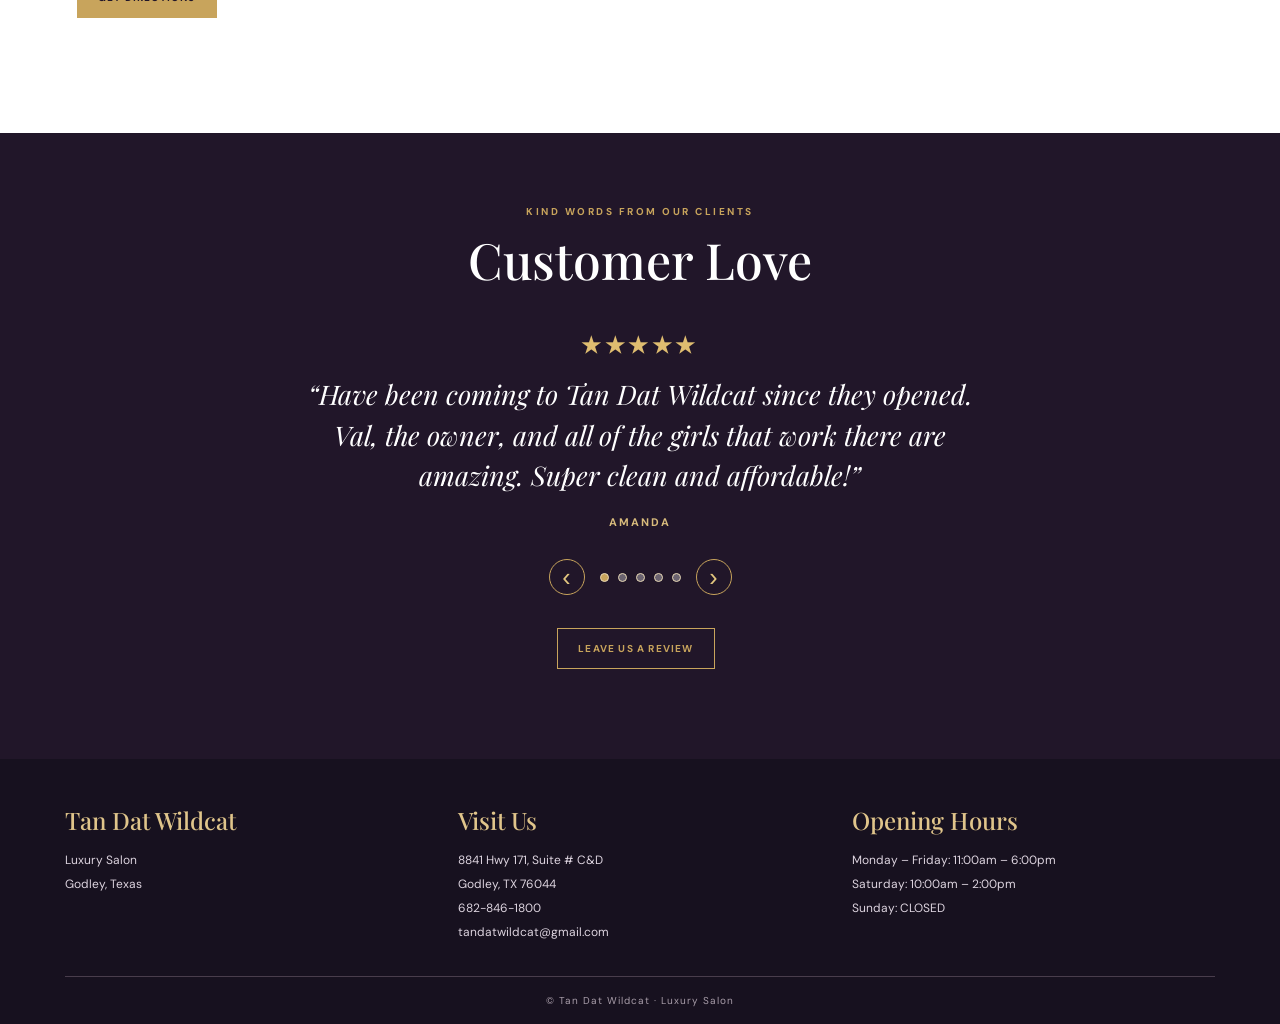
==== commit 5cdf880f: "Add files via upload" ====
--- a/index.html
+++ b/index.html
@@ -1,130 +1,49 @@
-<!doctype html><html lang="en"><head><meta charset="utf-8"><meta name="viewport" content="width=device-width, initial-scale=1"><meta name="description" content="Tan Dat Wildcat Luxury Salon in Godley, Texas. Tanning, spray tans, nails, lashes, permanent jewelry and more."><title>Tan Dat Wildcat | Luxury Salon</title><link rel="stylesheet" href="styles.css">
-<style id="tan-dat-review-carousel-fix">
-/* Review carousel styles are embedded so they work even if the separate CSS file is cached. */
-.reviews-carousel{display:block!important;width:min(100% - 32px,780px)!important;max-width:780px!important;margin:0 auto!important;text-align:center!important;position:relative!important}
-.reviews-carousel .review-track{display:block!important;width:100%!important}
-.reviews-carousel .review-slide{display:block!important;box-sizing:border-box!important;width:100%!important;padding:12px 24px 8px!important;text-align:center!important;animation:reviewFade .4s ease!important}
-.reviews-carousel .review-slide[hidden]{display:none!important}
-.reviews-carousel .review-stars{display:block!important;margin:0 auto 16px!important;color:#dfbd70!important;font:700 1.15rem/1.2 Arial,sans-serif!important;letter-spacing:.16em!important;text-align:center!important}
-.reviews-carousel .review-stars span{color:#8e7d62!important}
-.reviews-carousel .review-slide blockquote{display:block!important;box-sizing:border-box!important;width:100%!important;max-width:680px!important;margin:0 auto!important;padding:0!important;color:#fff!important;text-align:center!important;font:italic 1.35rem/1.55 'Playfair Display',Georgia,serif!important}
-.reviews-carousel .review-author{display:block!important;margin:18px auto 0!important;color:#d8bb7c!important;text-align:center!important;letter-spacing:.16em!important;text-transform:uppercase!important;font:700 .78rem 'DM Sans',Arial,sans-serif!important}
-.reviews-carousel .review-controls{display:flex!important;flex-direction:row!important;flex-wrap:nowrap!important;align-items:center!important;justify-content:center!important;gap:16px!important;width:100%!important;margin:22px auto 0!important}
-.reviews-carousel .review-arrow{display:inline-flex!important;flex:0 0 34px!important;align-items:center!important;justify-content:center!important;box-sizing:border-box!important;width:34px!important;height:34px!important;min-width:34px!important;padding:0!important;border:1px solid #c8a45c!important;border-radius:50%!important;background:#17111f!important;color:#e3c77f!important;font:24px/1 Arial,sans-serif!important;cursor:pointer!important}
-.reviews-carousel .review-arrow:hover,.reviews-carousel .review-arrow:focus-visible{background:#c8a45c!important;color:#17131c!important}
-.reviews-carousel .review-dots{display:flex!important;flex:0 0 auto!important;flex-direction:row!important;align-items:center!important;justify-content:center!important;gap:9px!important}
-.reviews-carousel .review-dot{display:block!important;flex:0 0 9px!important;box-sizing:border-box!important;width:9px!important;min-width:9px!important;height:9px!important;min-height:9px!important;margin:0!important;padding:0!important;border:1px solid #fff!important;border-radius:50%!important;background:#ffffff70!important;cursor:pointer!important}
-.reviews-carousel .review-dot.active{background:#dfbd70!important;transform:scale(1.25)!important}
-@keyframes reviewFade{from{opacity:.25}to{opacity:1}}
-@media(max-width:700px){.reviews-carousel .review-slide{padding:10px 8px!important}.reviews-carousel .review-slide blockquote{font-size:1.12rem!important;line-height:1.5!important}.reviews-carousel .review-controls{gap:12px!important}}
-@media(prefers-reduced-motion:reduce){.reviews-carousel .review-slide{animation:none!important}}
-</style>
-
-<style id="tan-dat-four-service-cards">
-@media (min-width:801px){body .cards{display:grid!important;grid-template-columns:repeat(4,minmax(0,1fr))!important;gap:18px!important}body .cards>.card{min-width:0!important}body .cards>.card img{width:100%!important;height:190px!important;object-fit:cover!important}}
-@media (min-width:541px) and (max-width:800px){body .cards{grid-template-columns:repeat(2,minmax(0,1fr))!important}}
-@media (max-width:540px){body .cards{grid-template-columns:1fr!important}}
-</style>
-</head><body>
-<div class="topbar">Godley, Texas · Tan · Recharge · Feel Amazing</div><header class="header"><div class="navwrap"><a class="brand" href="index.html"><img src="https://static.wixstatic.com/media/12754d_92f5d2661e174436bcceeeebd101d796~mv2.png/v1/fill/w_170%2Ch_170%2Cal_c%2Cq_85%2Cusm_0.66_1.00_0.01%2Cenc_avif%2Cquality_auto/TanDat%20Logo_pdf.png" alt="Tan Dat Wildcat logo"><span><strong>TAN DAT WILDCAT</strong><small>Luxury Salon</small></span></a><nav class="nav"><a class="active" href="index.html">Home</a><a href="memberships-services.html">Memberships &amp; Services</a><a href="meet-the-team.html">Meet the Team</a><a href="contact.html">Contact</a><a class="book" href="https://tan-dat-wildcat.square.site" target="_blank" rel="noopener">Book Now</a></nav></div></header>
-<main><section class="hero"><div class="hero-inner"><div class="eyebrow">Your glow. Your way.</div><h1>Find out what makes our salon glow!</h1><p>Located in Godley, Texas, Tan Dat Wildcat is a client-focused salon with a variety of beauty and wellness services to meet your every need.</p><a class="btn" href="memberships-services.html">Explore Services</a><a class="btn outline" href="contact.html">Get in Touch</a></div></section>
-<section class="section"><div class="split"><div><div class="eyebrow">Welcome to Tan Dat Wildcat</div><h2>Luxury, comfort &amp; a little extra glow.</h2><p>We strive to provide a luxurious and high-quality experience for each individual that walks through our doors. We're a family here at Tan Dat Wildcat, and we want our salon to feel like a home-away-from-home for you.</p><p>Not only do we provide tanning services such as UV beds and spray tans, Tan Dat Wildcat has expanded the team to provide nail services, red light therapy, lash services, permanent jewelry, and more!</p><p class="tagline">Come in as you are. Leave glowing.</p><a class="textlink" href="meet-the-team.html">Get to know our team →</a></div><img class="photo" src="https://static.wixstatic.com/media/12754d_7ef2678721f44d62970e3a1eac54712c~mv2.jpg/v1/fill/w_448%2Ch_510%2Cal_c%2Cq_80%2Cusm_0.66_1.00_0.01%2Cenc_avif%2Cquality_auto/1776197145721095261_edited.jpg" alt="Original Tan Dat Wildcat salon photo"></div></section>
+<!doctype html>
+<html lang="en">
+<head>
+<meta charset="utf-8"><meta name="viewport" content="width=device-width, initial-scale=1">
+<meta name="description" content="Tan Dat Wildcat Luxury Salon in Godley, Texas. Tanning, spray tans, nails, lashes, permanent jewelry and more.">
+<title>Tan Dat Wildcat | Luxury Salon</title>
+<link rel="stylesheet" href="styles.css">
+</head>
+<body>
+<div class="topbar">Godley, Texas · Tan · Recharge · Feel Amazing</div>
+<header class="header"><div class="navwrap">
+<a class="brand" href="index.html"><img src="https://static.wixstatic.com/media/12754d_92f5d2661e174436bcceeeebd101d796~mv2.png/v1/fill/w_170%2Ch_170%2Cal_c%2Cq_85%2Cusm_0.66_1.00_0.01%2Cenc_avif%2Cquality_auto/TanDat%20Logo_pdf.png" alt="Tan Dat Wildcat logo"><span><strong>TAN DAT WILDCAT</strong><small>Luxury Salon</small></span></a>
+<button class="menu-toggle" aria-expanded="false" aria-label="Open navigation">☰</button>
+<nav class="nav"><a class="active" href="index.html">Home</a><a href="memberships-services.html">Memberships &amp; Services</a><a href="meet-the-team.html">Meet the Team</a><a href="contact.html">Contact</a><a class="book" href="https://tan-dat-wildcat.square.site" target="_blank" rel="noopener">Book Now</a></nav>
+</div></header>
+<main>
+<section class="hero"><div class="hero-inner"><div class="eyebrow">Your glow. Your way.</div><h1>Find out what makes our salon glow!</h1><p>Located in Godley, Texas, Tan Dat Wildcat is a client-focused salon with a variety of beauty and wellness services to meet your every need.</p><a class="btn" href="memberships-services.html">Explore Services</a><a class="btn outline" href="contact.html">Get in Touch</a></div></section>
+<section class="section"><div class="split"><div><div class="eyebrow">Welcome to Tan Dat Wildcat</div><h2>Luxury, comfort &amp; a little extra glow.</h2><p>We strive to provide a luxurious and high-quality experience for each individual that walks through our doors. We're a family here at Tan Dat Wildcat, and we want our salon to feel like a home-away-from-home for you.</p><p>Not only do we provide tanning services such as UV beds and spray tans, Tan Dat Wildcat has expanded the team to provide nail services, red light therapy, lash services, permanent jewelry, and more!</p><p class="tagline">Come in as you are. Leave glowing.</p><a class="textlink" href="meet-the-team.html">Get to know our team →</a></div><img class="photo" src="https://static.wixstatic.com/media/12754d_7ef2678721f44d62970e3a1eac54712c~mv2.jpg/v1/fill/w_448%2Ch_510%2Cal_c%2Cq_80%2Cusm_0.66_1.00_0.01%2Cenc_avif%2Cquality_auto/1776197145721095261_edited.jpg" alt="Tan Dat Wildcat salon"></div></section>
 <section class="darkband"><div class="section"><div class="section-head"><div class="eyebrow">Find your perfect glow</div><h2>Membership Plans</h2><p>Choose the tanning experience that fits your glow goals. Contact us for current package and membership details.</p><a class="btn" href="memberships-services.html">View Tanning Options</a></div></div></section>
-<section class="section"><div class="section-head"><div class="eyebrow">A little something for everyone</div><h2>Our Services</h2><p>From a sun-kissed bronze to beauty details that make you feel like you, discover what we offer.</p></div><div class="cards">
+<section class="section services-home"><div class="section-head"><div class="eyebrow">A little something for everyone</div><h2>Our Services</h2><p>From a sun-kissed bronze to beauty details that make you feel like you, discover what we offer.</p></div>
+<div class="cards">
 <article class="card"><img src="https://static.wixstatic.com/media/12754d_57de69c210c444a6b01b3a4542db9062~mv2.jpg/v1/fill/w_206%2Ch_206%2Cal_c%2Cq_80%2Cusm_0.66_1.00_0.01%2Cenc_avif%2Cquality_auto/dd32feb2abebd65d2d3c8f0d221bff69.jpg" alt="Rapid spray tan"><div class="cardbody"><h3>Rapid Spray Tan</h3><p>Personalized, hand-applied airbrush tans for a beautiful bronzed look.</p><a class="textlink" href="memberships-services.html#spray-tan">Learn more →</a></div></article>
 <article class="card"><img src="https://static.wixstatic.com/media/12754d_688edca156d04672ba33a276ce4367f5~mv2.png/v1/fill/w_206%2Ch_206%2Cal_c%2Cq_85%2Cusm_0.66_1.00_0.01%2Cenc_avif%2Cquality_auto/nailss.png" alt="Nail service"><div class="cardbody"><h3>Nail Service</h3><p>Dip, acrylic, and Gel-X nail services with Taylen.</p><a class="textlink" href="memberships-services.html#nails">Learn more →</a></div></article>
 <article class="card"><img src="https://static.wixstatic.com/media/12754d_ec842e58125b4612a89386b02d3e66dd~mv2.png/v1/fill/w_206%2Ch_206%2Cal_c%2Cq_85%2Cusm_0.66_1.00_0.01%2Cenc_avif%2Cquality_auto/eyess.png" alt="Lash service"><div class="cardbody"><h3>Lash Service</h3><p>Lash extensions, lash lifts and tints, and more.</p><a class="textlink" href="memberships-services.html#lashes">Learn more →</a></div></article>
-<article class="card" id="permanent-jewelry"><img src="https://static.wixstatic.com/media/12754d_2d04487805c04987aca3c93a9be75129~mvatic.wixstatic.com/media/12754d_2d04487805c04987aca3c93a9be75129~mv2.png/v1/fill/w_568%2Ch_293%2Cq_90%2Cenc_avif%2Cquality_auto/12754d_2d04487805c04987aca3c93a9be75129~mv2.png" alt="Permanent jewelry at Tan Dat Wildcat">
-    <div class="jewelry-copy"><div class="eyebrow">A little sparkle that stays</div><h2>Permanent Jewelry</h2><p>Celebrate your style with custom-fitted bracelets, anklets, and necklaces finished with a seamless connection—no traditional clasp needed.</p><a class="btn" href="https://tan-dat-wildcat.square.site" target="_blank" rel="noopener">Explore &amp; Book</a></div>
-  </div>
-</section>
-<section class="gallery-section darkband">
-  <div class="section"><div class="section-head"><div class="eyebrow">A peek inside</div><h2>Take a Look Around</h2><p>A few snapshots from Tan Dat Wildcat.</p></div>
-    <div class="photo-slideshow" aria-label="Tan Dat Wildcat photo slideshow">
-      <img class="slide active" src="https://static.wixstatic.com/media/12754d_63d8f34c28614699a516e31eb7d564b9~mv2.jpg/v1/fill/w_568%2Ch_293%2Cq_90%2Cenc_avif%2Cquality_auto/12754d_63d8f34c28614699a516e31eb7d564b9~mv2.jpg" alt="Tan Dat Wildcat salon gallery photo 1">
-      <img class="slide" src="https://static.wixstatic.com/media/12754d_4ad544972c3f49eba955850c809b4a5a~mv2.jpg/v1/fill/w_568%2Ch_293%2Cq_90%2Cenc_avif%2Cquality_auto/12754d_4ad544972c3f49eba955850c809b4a5a~mv2.jpg" alt="Tan Dat Wildcat salon gallery photo 2">
-      <img class="slide" src="https://static.wixstatic.com/media/12754d_7c92453cdea5436e8c0650c0bc0ae029~mv2.jpg/v1/fill/w_568%2Ch_293%2Cq_90%2Cenc_avif%2Cquality_auto/12754d_7c92453cdea5436e8c0650c0bc0ae029~mv2.jpg" alt="Tan Dat Wildcat salon gallery photo 3">
-      <img class="slide" src="https://static.wixstatic.com/media/12754d_7bda7605ddee40369751e4c754d1f1f9~mv2.jpg/v1/fill/w_568%2Ch_293%2Cq_90%2Cenc_avif%2Cquality_auto/12754d_7bda7605ddee40369751e4c754d1f1f9~mv2.jpg" alt="Tan Dat Wildcat salon gallery photo 4">
-      <img class="slide" src="https://static.wixstatic.com/media/12754d_00a9782fcf4e4f428ba59c1752d2af96~mv2.jpg/v1/fill/w_568%2Ch_293%2Cq_90%2Cenc_avif%2Cquality_auto/12754d_00a9782fcf4e4f428ba59c1752d2af96~mv2.jpg" alt="Tan Dat Wildcat salon gallery photo 5">
-      <img class="slide" src="https://static.wixstatic.com/media/12754d_eba3d5b253114e3f878e5d27f7c81a8f~mv2.jpg/v1/fill/w_568%2Ch_293%2Cq_90%2Cenc_avif%2Cquality_auto/12754d_eba3d5b253114e3f878e5d27f7c81a8f~mv2.jpg" alt="Tan Dat Wildcat salon gallery photo 6">
-      <img class="slide" src="https://static.wixstatic.com/media/12754d_9ad342ad25c04c64b0dd82fa5e1c6e48~mv2.png/v1/fill/w_568%2Ch_293%2Cq_90%2Cenc_avif%2Cquality_auto/12754d_9ad342ad25c04c64b0dd82fa5e1c6e48~mv2.png" alt="Tan Dat Wildcat salon gallery photo 7">
-      <img class="slide" src="https://static.wixstatic.com/media/12754d_e2a56462ff424f8ab8c1e17c275b3f94~mv2.png/v1/fill/w_568%2Ch_293%2Cq_90%2Cenc_avif%2Cquality_auto/12754d_e2a56462ff424f8ab8c1e17c275b3f94~mv2.png" alt="Tan Dat Wildcat salon gallery photo 8">
-      <img class="slide" src="https://static.wixstatic.com/media/12754d_932af379d45e4a499fb90dd0728257cf~mv2.png/v1/fill/w_568%2Ch_293%2Cq_90%2Cenc_avif%2Cquality_auto/12754d_932af379d45e4a499fb90dd0728257cf~mv2.png" alt="Tan Dat Wildcat salon gallery photo 9">
-      <img class="slide" src="https://static.wixstatic.com/media/12754d_28cff514e1884558addfcb8e7480e111~mv2.png/v1/fill/w_568%2Ch_293%2Cq_90%2Cenc_avif%2Cquality_auto/12754d_28cff514e1884558addfcb8e7480e111~mv2.png" alt="Tan Dat Wildcat salon gallery photo 10">
-      <button class="slide-control prev" type="button" aria-label="Previous photo">‹</button><button class="slide-control next" type="button" aria-label="Next photo">›</button>
-      <div class="slide-dots" aria-label="Choose slideshow photo"></div>
-    </div>
-  </div>
-</section>
-<section class="section map-section" id="find-us"><div class="section-head"><div class="eyebrow">Come see us</div><h2>Find Tan Dat Wildcat</h2><p>8841 Hwy 171, Suite # C&amp;D, Godley, TX 76044</p><a class="btn" href="https://www.google.com/maps/dir/?api=1&amp;destination=8841+Hwy+171+Suite+C%26D%2C+Godley%2C+TX+76044" target="_blank" rel="noopener">Get Directions</a></div><div class="map-frame"><iframe title="Map to Tan Dat Wildcat in Godley, Texas" src="https://www.google.com/maps?q=8841%20Hwy%20171%2C%20Suite%20C%26D%2C%20Godley%2C%20TX%2076044&amp;output=embed" loading="lazy" referrerpolicy="no-referrer-when-downgrade" allowfullscreen></iframe></div></section>
-<section class="darkband"><div class="section"><div class="section-head"><div class="eyebrow">Kind words from our clients</div><h2>Customer Love</h2></div><div class="reviews-carousel" aria-roledescription="carousel" aria-label="Customer reviews">
-  <div class="review-track" aria-live="polite">
-    <article class="review-slide active" aria-label="Review 1 of 5"><div class="review-stars" aria-label="5 out of 5 stars">★★★★★</div><blockquote>“Have been coming to Tan Dat Wildcat since they opened. Val, the owner, and all of the girls that work there are amazing. Super clean and affordable!”</blockquote><div class="review-author">Amanda</div></article>
-    <article class="review-slide" aria-label="Review 2 of 5" hidden><div class="review-stars" aria-label="5 out of 5 stars">★★★★★</div><blockquote>“Incredible experience! I frequently tan here but also do the spray tans and get my permanent jewelry here! Great staff, atmosphere, and quality!”</blockquote><div class="review-author">Kaylee</div></article>
-    <article class="review-slide" aria-label="Review 3 of 5" hidden><div class="review-stars" aria-label="5 out of 5 stars">★★★★★</div><blockquote>“I am in obsessed with the red light bed! It has helped reduce the redness in my face, I see new baby hair growth along my hair line and it has definitely helped with pain and inflammation in my sinuses. Bonus: it’s locally owned and the staff is awesome! Love this place.”</blockquote><div class="review-author">Celena</div></article>
-    <article class="review-slide" aria-label="Review 4 of 5" hidden><div class="review-stars" aria-label="5 out of 5 stars">★★★★★</div><blockquote>“Very friendly staff &amp; take time to explain everything to you! Their beds are amazing and even after one tan I got some color!! Highly recommend them.”</blockquote><div class="review-author">McKayla</div></article>
-    <article class="review-slide" aria-label="Review 5 of 5" hidden><div class="review-stars" aria-label="5 out of 5 stars">★★★★★</div><blockquote>“They are so nice here and the rooms and beds are super clean! Highly recommend!”</blockquote><div class="review-author">Amber</div></article>
-  </div>
-  <div class="review-controls"><button class="review-arrow" type="button" data-review-prev aria-label="Previous review">‹</button><div class="review-dots" role="group" aria-label="Choose a review"><button class="review-dot active" type="button" aria-label="Show review 1" aria-current="true"></button><button class="review-dot" type="button" aria-label="Show review 2"></button><button class="review-dot" type="button" aria-label="Show review 3"></button><button class="review-dot" type="button" aria-label="Show review 4"></button><button class="review-dot" type="button" aria-label="Show review 5"></button></div><button class="review-arrow" type="button" data-review-next aria-label="Next review">›</button></div>
-</div><p class="review-link"><a class="btn outline" href="https://g.page/r/Cdb6XkzkSZOMEBI/review" target="_blank" rel="noopener">Leave Us a Review</a></p></div></section></main>
+<article class="card" id="permanent-jewelry"><img src="https://static.wixstatic.com/media/12754d_2d04487805c04987aca3c93a9be75129~mv2.png/v1/fill/w_568%2Ch_293%2Cq_90%2Cenc_avif%2Cquality_auto/12754d_2d04487805c04987aca3c93a9be75129~mv2.png" alt="Permanent jewelry at Tan Dat Wildcat"><div class="cardbody"><div class="eyebrow">A little sparkle that stays</div><h3>Permanent Jewelry</h3><p>Custom-fitted bracelets, anklets, and necklaces finished with a seamless connection—no traditional clasp needed.</p><a class="textlink" href="memberships-services.html">Learn more →</a></div></article>
+</div></section>
+<section class="gallery-section darkband"><div class="section"><div class="section-head"><div class="eyebrow">A peek inside</div><h2>Take a Look Around</h2><p>A few snapshots from Tan Dat Wildcat.</p></div>
+<div class="photo-slideshow" aria-label="Tan Dat Wildcat photo slideshow">
+<img class="slide active" src="https://static.wixstatic.com/media/12754d_63d8f34c28614699a516e31eb7d564b9~mv2.jpg/v1/fill/w_568%2Ch_293%2Cq_90%2Cenc_avif%2Cquality_auto/12754d_63d8f34c28614699a516e31eb7d564b9~mv2.jpg" alt="Salon photo 1">
+<img class="slide" src="https://static.wixstatic.com/media/12754d_4ad544972c3f49eba955850c809b4a5a~mv2.jpg/v1/fill/w_568%2Ch_293%2Cq_90%2Cenc_avif%2Cquality_auto/12754d_4ad544972c3f49eba955850c809b4a5a~mv2.jpg" alt="Salon photo 2">
+<img class="slide" src="https://static.wixstatic.com/media/12754d_7c92453cdea5436e8c0650c0bc0ae029~mv2.jpg/v1/fill/w_568%2Ch_293%2Cq_90%2Cenc_avif%2Cquality_auto/12754d_7c92453cdea5436e8c0650c0bc0ae029~mv2.jpg" alt="Salon photo 3">
+<img class="slide" src="https://static.wixstatic.com/media/12754d_7bda7605ddee4558addfcb8e7480e111~mv2.jpg/v1/fill/w_568%2Ch_293%2Cq_90%2Cenc_avif%2Cquality_auto/12754d_7bda7605ddee4558addfcb8e7480e111~mv2.jpg" alt="Salon photo 4">
+<img class="slide" src="https://static.wixstatic.com/media/12754d_00a9782fcf4e4f428ba59c1752d2af96~mv2.jpg/v1/fill/w_568%2Ch_293%2Cq_90%2Cenc_avif%2Cquality_auto/12754d_00a9782fcf4e4f428ba59c1752d2af96~mv2.jpg" alt="Salon photo 5">
+<button class="slide-control prev" type="button" aria-label="Previous photo">‹</button><button class="slide-control next" type="button" aria-label="Next photo">›</button><div class="slide-dots"></div></div></div></section>
+<section class="section map-section" id="find-us"><div class="section-head"><div class="eyebrow">Come see us</div><h2>Find Tan Dat Wildcat</h2><p>8841 Hwy 171, Suite # C&amp;D, Godley, TX 76044</p><a class="btn" href="https://www.google.com/maps/dir/?api=1&amp;destination=8841+Hwy+171+Suite+C%26D%2C+Godley%2C+TX+76044" target="_blank" rel="noopener">Get Directions</a></div><div class="map-frame"><iframe title="Map to Tan Dat Wildcat" src="https://www.google.com/maps?q=8841%20Hwy%20171%2C%20Suite%20C%26D%2C%20Godley%2C%20TX%2076044&amp;output=embed" loading="lazy" referrerpolicy="no-referrer-when-downgrade" allowfullscreen></iframe></div></section>
+<section class="darkband"><div class="section"><div class="section-head"><div class="eyebrow">Kind words from our clients</div><h2>Customer Love</h2></div>
+<div class="reviews-carousel" aria-roledescription="carousel" aria-label="Customer reviews"><div class="review-track" aria-live="polite">
+<article class="review-slide active"><div class="review-stars" aria-label="5 out of 5 stars">★★★★★</div><blockquote>“Have been coming to Tan Dat Wildcat since they opened. Val, the owner, and all of the girls that work there are amazing. Super clean and affordable!”</blockquote><div class="review-author">Amanda</div></article>
+<article class="review-slide" hidden><div class="review-stars" aria-label="5 out of 5 stars">★★★★★</div><blockquote>“Incredible experience! I frequently tan here but also do the spray tans and get my permanent jewelry here! Great staff, atmosphere, and quality!”</blockquote><div class="review-author">Kaylee</div></article>
+<article class="review-slide" hidden><div class="review-stars" aria-label="5 out of 5 stars">★★★★★</div><blockquote>“I am in obsessed with the red light bed! It has helped reduce the redness in my face, I see new baby hair growth along my hair line and it has definitely helped with pain and inflammation in my sinuses. Bonus: it’s locally owned and the staff is awesome! Love this place.”</blockquote><div class="review-author">Celena</div></article>
+<article class="review-slide" hidden><div class="review-stars" aria-label="5 out of 5 stars">★★★★★</div><blockquote>“Very friendly staff &amp; take time to explain everything to you! Their beds are amazing and even after one tan I got some color!! Highly recommend them.”</blockquote><div class="review-author">McKayla</div></article>
+<article class="review-slide" hidden><div class="review-stars" aria-label="5 out of 5 stars">★★★★★</div><blockquote>“They are so nice here and the rooms and beds are super clean! Highly recommend them!”</blockquote><div class="review-author">Amber</div></article>
+</div><div class="review-controls"><button class="review-arrow" type="button" data-review-prev aria-label="Previous review">‹</button><div class="review-dots"><button class="review-dot active" type="button" aria-label="Show review 1"></button><button class="review-dot" type="button" aria-label="Show review 2"></button><button class="review-dot" type="button" aria-label="Show review 3"></button><button class="review-dot" type="button" aria-label="Show review 4"></button><button class="review-dot" type="button" aria-label="Show review 5"></button></div><button class="review-arrow" type="button" data-review-next aria-label="Next review">›</button></div></div>
+<p class="review-link"><a class="btn outline" href="https://g.page/r/Cdb6XkzkSZOMEBI/review" target="_blank" rel="noopener">Leave Us a Review</a></p></div></section>
+</main>
 <footer class="footer"><div class="footerinner"><div><h3>Tan Dat Wildcat</h3><p>Luxury Salon<br>Godley, Texas</p></div><div><h3>Visit Us</h3><p>8841 Hwy 171, Suite # C&amp;D<br>Godley, TX 76044<br><a href="tel:6828461800">682-846-1800</a><br><a href="mailto:tandatwildcat@gmail.com">tandatwildcat@gmail.com</a></p></div><div><h3>Opening Hours</h3><p>Monday – Friday: 11:00am – 6:00pm<br>Saturday: 10:00am – 2:00pm<br>Sunday: CLOSED</p></div></div><div class="copyright">© Tan Dat Wildcat · Luxury Salon</div></footer>
-<!-- $45 Rapid Spray Tan welcome pop-up -->
-<div class="promo-modal" id="sprayTanPopup" aria-label="$45 Rapid Spray Tan promotion" aria-modal="true" role="dialog" hidden>
-  <div class="promo-backdrop" data-close-popup></div>
-  <div class="promo-modal-panel">
-    <a class="promo-image-link" href="https://book.squareup.com/appointments/hffvk061p98dm1/location/LCB4GY59TK962/services/MVYLP3YXWIDDW2WWPPCT5UGT" target="_blank" rel="noopener" aria-label="Book your $45 rapid spray tan appointment">
-      <img src="assets/rapid-spray-tan-popup.png" alt="Tan Dat Wildcat $45 Rapid Spray Tans. Book your appointment today." />
-    </a>
-    <button class="promo-close" type="button" aria-label="Close promotion" data-close-popup>×</button>
-  </div>
-</div>
-<script>
-(function(){
-  const popup=document.getElementById('sprayTanPopup');
-  if(!popup) return;
-  const key='tanDatSprayPopupSeen';
-  if(!sessionStorage.getItem(key)){ popup.hidden=false; document.body.classList.add('popup-open'); }
-  function closePopup(){ popup.hidden=true; document.body.classList.remove('popup-open'); sessionStorage.setItem(key,'1'); }
-  popup.querySelectorAll('[data-close-popup]').forEach(el=>el.addEventListener('click',closePopup));
-  document.addEventListener('keydown',e=>{if(e.key==='Escape'&&!popup.hidden) closePopup();});
-})();
-</script>
-<script>
-(function(){
- const gallery=document.querySelector('.photo-slideshow'); if(!gallery) return;
- const slides=Array.from(gallery.querySelectorAll('.slide')); const dots=gallery.querySelector('.slide-dots');
- let current=0, timer;
- slides.forEach((_,i)=>{const b=document.createElement('button');b.type='button';b.className='slide-dot'+(i===0?' active':'');b.setAttribute('aria-label','Show photo '+(i+1));b.addEventListener('click',()=>show(i));dots.appendChild(b);});
- const buttons=Array.from(dots.children);
- function show(n){current=(n+slides.length)%slides.length;slides.forEach((el,i)=>el.classList.toggle('active',i===current));buttons.forEach((el,i)=>{el.classList.toggle('active',i===current);el.setAttribute('aria-current',i===current?'true':'false');});restart();}
- function restart(){clearInterval(timer);timer=setInterval(()=>show(current+1),4500);}
- gallery.querySelector('.prev').addEventListener('click',()=>show(current-1));gallery.querySelector('.next').addEventListener('click',()=>show(current+1));
- gallery.addEventListener('mouseenter',()=>clearInterval(timer));gallery.addEventListener('mouseleave',restart);restart();
-})();
-</script>
-
-<script>
-(function(){
-  const carousel=document.querySelector('.reviews-carousel');
-  if(!carousel) return;
-  const slides=Array.from(carousel.querySelectorAll('.review-slide'));
-  const dots=Array.from(carousel.querySelectorAll('.review-dot'));
-  let current=0, timer;
-  function show(index){
-    current=(index+slides.length)%slides.length;
-    slides.forEach((slide,i)=>{const active=i===current;slide.hidden=!active;slide.classList.toggle('active',active);slide.setAttribute('aria-hidden',String(!active));});
-    dots.forEach((dot,i)=>{const active=i===current;dot.classList.toggle('active',active);if(active)dot.setAttribute('aria-current','true');else dot.removeAttribute('aria-current');});
-  }
-  function restart(){clearInterval(timer);timer=setInterval(()=>show(current+1),6500);}
-  carousel.querySelector('[data-review-prev]').addEventListener('click',()=>{show(current-1);restart();});
-  carousel.querySelector('[data-review-next]').addEventListener('click',()=>{show(current+1);restart();});
-  dots.forEach((dot,i)=>dot.addEventListener('click',()=>{show(i);restart();}));
-  carousel.addEventListener('mouseenter',()=>clearInterval(timer));
-  carousel.addEventListener('mouseleave',restart);
-  carousel.addEventListener('focusin',()=>clearInterval(timer));
-  carousel.addEventListener('focusout',restart);
-  show(0);restart();
-})();
-</script>
-
-</body></html>
+<div class="promo-modal" id="sprayTanPopup" role="dialog" aria-modal="true" aria-label="$45 Rapid Spray Tan promotion" hidden><div class="promo-backdrop" data-close-popup></div><div class="promo-modal-panel"><button class="promo-close" type="button" data-close-popup aria-label="Close promotion">×</button><div class="promo-art"><div class="promo-brand">TAN DAT WILDCAT</div><div class="promo-price">$45</div><div class="promo-title">Rapid Spray Tans</div><p>YOUR GLOW. YOUR WAY.</p><a class="btn" href="https://book.squareup.com/appointments/hffvk061p98dm1/location/LCB4GY59TK962/services/MVYLP3YXWIDDW2WWPPCT5UGT" target="_blank" rel="noopener">Book Your Appointment</a></div></div></div>
+<script src="script.js"></script>
+</body></html>
--- a/styles.css
+++ b/styles.css
@@ -1,66 +1,15 @@
-@import url('https://fonts.googleapis.com/css2?family=DM+Sans:wght@400;500;600;700&family=Playfair+Display:wght@500;600;700&display=swap');
-:root{--ink:#17131c;--plum:#281638;--purple:#6c3d83;--gold:#c8a45c;--cream:#faf7f1;--muted:#716b74;--white:#fff}*{box-sizing:border-box}html{scroll-behavior:smooth}body{margin:0;background:var(--cream);color:var(--ink);font-family:'DM Sans',sans-serif;line-height:1.65}a{color:inherit}.topbar{background:#120f16;color:#e9d9b7;text-align:center;padding:8px 16px;font-size:.78rem;letter-spacing:.16em;text-transform:uppercase}.header{background:#1a1420;color:white;position:sticky;top:0;z-index:10;box-shadow:0 5px 24px #0002}.navwrap{max-width:1180px;margin:auto;display:flex;align-items:center;justify-content:space-between;padding:13px 24px;gap:24px}.brand{display:flex;align-items:center;gap:14px;text-decoration:none}.brand img{width:62px;height:62px;object-fit:contain;border-radius:50%;background:#fff}.brand strong{display:block;font-family:'Playfair Display',serif;font-size:1.35rem;letter-spacing:.05em}.brand small{display:block;color:#d4b777;letter-spacing:.22em;text-transform:uppercase;font-size:.65rem}.nav{display:flex;gap:28px;align-items:center}.nav a{text-decoration:none;color:#f8f4ed;font-size:.9rem}.nav a:hover,.nav a.active{color:#e1c27e}.nav .book{border:1px solid var(--gold);padding:9px 17px;border-radius:2px}.hero{background:linear-gradient(110deg,#17111fef,#26172edb),url('https://static.wixstatic.com/media/12754d_7ef2678721f44d62970e3a1eac54712c~mv2.jpg/v1/fill/w_448%2Ch_510%2Cal_c%2Cq_80%2Cusm_0.66_1.00_0.01%2Cenc_avif%2Cquality_auto/1776197145721095261_edited.jpg') center/cover;color:white;min-height:470px;display:flex;align-items:center}.hero-inner{max-width:1180px;margin:auto;padding:76px 24px;width:100%}.eyebrow{color:#dfc17c;text-transform:uppercase;letter-spacing:.24em;font-size:.75rem;font-weight:700}.hero h1,.pagehero h1{font:600 clamp(2.7rem,6vw,5rem)/1.08 'Playfair Display',serif;margin:14px 0 18px;max-width:760px}.hero p{max-width:650px;color:#f0e9f2;font-size:1.08rem}.btn{display:inline-block;background:var(--gold);color:#1b1420;text-decoration:none;padding:12px 22px;margin:14px 10px 0 0;font-weight:700;letter-spacing:.04em;border:1px solid var(--gold);transition:.2s}.btn:hover{background:transparent;color:var(--gold)}.btn.outline{background:transparent;color:#f4e8ce}.btn.outline:hover{background:var(--gold);color:#17131c}.section{max-width:1180px;margin:auto;padding:76px 24px}.section-head{text-align:center;max-width:760px;margin:0 auto 42px}.section h2,.section-head h2{font:600 clamp(2rem,4vw,3rem)/1.2 'Playfair Display',serif;margin:8px 0 14px}.section-head p,.intro{color:var(--muted)}.split{display:grid;grid-template-columns:1.05fr .95fr;gap:52px;align-items:center}.photo{width:100%;display:block;object-fit:cover;max-height:510px;border-radius:2px;box-shadow:18px 18px 0 #e8dfcf}.photo.contain{object-fit:contain;background:#fff}.tagline{font:italic 1.3rem 'Playfair Display',serif;color:var(--purple)}.cards{display:grid;grid-template-columns:repeat(3,1fr);gap:22px}.card{background:#fff;box-shadow:0 8px 28px #2b1c2b0d}.card img{width:100%;height:220px;object-fit:cover;display:block}.cardbody{padding:22px}.card h3{font:600 1.45rem 'Playfair Display',serif;margin:0 0 8px}.card p{color:var(--muted);margin:0 0 12px}.textlink{color:var(--purple);font-weight:700;text-decoration:none;border-bottom:1px solid var(--gold)}.darkband{background:#21172a;color:#fff}.darkband .section{padding-top:62px;padding-bottom:62px}.darkband h2{color:#fff}.darkband p{color:#ded4e1}.review{max-width:780px;margin:auto;text-align:center;font:italic 1.5rem 'Playfair Display',serif}.review small{display:block;font:700 .75rem 'DM Sans',sans-serif;color:#d8bb7c;letter-spacing:.2em;margin-top:20px}.pagehero{background:linear-gradient(110deg,#17111fee,#2b1937ed);color:#fff;padding:75px 24px;text-align:center}.pagehero h1{margin:8px auto 14px}.pagehero p{max-width:700px;margin:auto;color:#e7dfea}.service-list{display:grid;grid-template-columns:repeat(2,1fr);gap:26px}.service{display:grid;grid-template-columns:190px 1fr;background:#fff;box-shadow:0 8px 28px #2b1c2b0d;min-height:210px}.service img{width:100%;height:100%;min-height:210px;object-fit:cover}.service .cardbody{padding:24px}.service h3{font:600 1.45rem 'Playfair Display',serif;margin:0 0 8px}.service p{color:var(--muted);margin:0 0 14px}.teamgrid{display:grid;grid-template-columns:repeat(2,1fr);gap:34px}.person{background:#fff;box-shadow:0 8px 28px #2b1c2b0d}.person img{width:100%;height:390px;object-fit:cover;object-position:center 35%}.person .cardbody{padding:28px}.role{color:var(--purple);text-transform:uppercase;letter-spacing:.17em;font-size:.7rem;font-weight:700}.contactgrid{display:grid;grid-template-columns:1fr 1fr;gap:26px}.contactbox{background:#fff;padding:30px;box-shadow:0 8px 28px #2b1c2b0d}.contactbox h3{font:600 1.5rem 'Playfair Display',serif;margin-top:0}.contactbox p{color:var(--muted)}.hours{display:grid;grid-template-columns:1fr auto;gap:8px;padding:9px 0;border-bottom:1px solid #eee}.footer{background:#120f16;color:#e9e1ed;padding:52px 24px 25px}.footerinner{max-width:1180px;margin:auto;display:grid;grid-template-columns:1.2fr 1fr 1fr;gap:40px}.footer h3{font:600 1.25rem 'Playfair Display',serif;color:#e1c27e}.footer p,.footer a{color:#d8cfdd}.footer a{text-decoration:none}.copyright{text-align:center;border-top:1px solid #ffffff20;margin:35px auto 0;padding-top:20px;color:#9d91a2;font-size:.8rem}.mobile-note{display:none}
-@media(max-width:800px){.navwrap{flex-wrap:wrap}.nav{width:100%;justify-content:space-between;gap:10px;flex-wrap:wrap}.nav a{font-size:.82rem}.split,.contactgrid,.footerinner{grid-template-columns:1fr}.cards,.teamgrid{grid-template-columns:1fr 1fr}.service-list{grid-template-columns:1fr}.hero{min-height:420px}.section{padding:55px 20px}}
-@media(max-width:540px){.brand strong{font-size:1.1rem}.brand img{width:50px;height:50px}.nav{gap:12px}.nav .book{padding:6px 10px}.cards,.teamgrid{grid-template-columns:1fr}.service{grid-template-columns:120px 1fr}.service img{min-height:100%;height:100%}.service .cardbody{padding:16px}.person img{height:330px}.hero-inner{padding:65px 22px}}
-
-/* Tanning bed section: original Wix photos flank the descriptions */
-.tanning-section .section-head{margin-bottom:30px}
-.bed-layout{display:grid;grid-template-columns:minmax(150px, .78fr) minmax(0, 2fr) minmax(150px, .78fr);gap:24px;align-items:stretch;max-width:1160px;margin:0 auto}
-.wix-bed-photo{display:flex;align-items:center;justify-content:center;min-width:0;margin:0}
-.wix-bed-photo img{display:block;width:100%;max-height:620px;object-fit:contain;background:#fff;border-radius:2px;box-shadow:0 8px 28px #2b1c2b0d}
-.wix-bed-photo-right img{max-height:620px}
-.bed-descriptions{display:grid;grid-template-columns:1fr;gap:16px;min-width:0}
-.bed-description{padding:19px 21px;background:#fff;border-left:3px solid var(--gold);box-shadow:0 8px 28px #2b1c2b0d}
-.bed-description h3{font:600 1.35rem 'Playfair Display',serif;margin:0 0 8px}
-.bed-description p{color:var(--muted);margin:0}
-@media(max-width:800px){.bed-layout{grid-template-columns:1fr;gap:22px}.bed-descriptions{grid-row:2}.wix-bed-photo-left{grid-row:1}.wix-bed-photo-right{grid-row:3}.wix-bed-photo img{max-height:300px;width:auto;max-width:100%}}
-
-
-/* $45 Rapid Spray Tan promotion */
-.promo-modal[hidden]{display:none}
-.promo-modal{position:fixed;inset:0;z-index:1000;display:flex;align-items:center;justify-content:center;padding:22px}
-.promo-backdrop{position:absolute;inset:0;background:rgba(10,6,14,.82);backdrop-filter:blur(4px)}
-.promo-modal-panel{position:relative;z-index:1;width:min(620px,88vw);max-height:80vh}
-.promo-image-link{display:block;line-height:0;border-radius:18px;overflow:hidden;box-shadow:0 20px 80px #0009}
-.promo-image-link img{display:block;width:100%;max-height:76vh;object-fit:contain}
-.promo-close{position:absolute;top:10px;right:10px;width:42px;height:42px;border:2px solid #d9b65f;border-radius:50%;background:#17111f;color:#fff;font-size:30px;line-height:1;cursor:pointer;z-index:2;box-shadow:0 2px 10px #0008}
-body.popup-open{overflow:hidden}
-.membership-promo-banner{background:#130e18;padding:22px 20px 10px;text-align:center}
-.membership-promo-banner a{display:block;max-width:1120px;margin:0 auto;line-height:0}
-.membership-promo-banner img{width:100%;height:auto;display:block;border-radius:8px;box-shadow:0 12px 36px #0003}
-.membership-pricing-poster{background:#21172a;padding:24px 20px 34px;text-align:center}
-.membership-pricing-poster img{display:block;width:min(694px,100%);height:auto;margin:0 auto;object-fit:contain;box-shadow:0 12px 36px #0005}
-@media(max-width:540px){.promo-modal{padding:10px}.promo-modal-panel{width:min(92vw,520px)}.promo-close{top:5px;right:5px;width:36px;height:36px;font-size:25px}.membership-promo-banner{padding:12px 10px 6px}.membership-pricing-poster{padding:16px 12px 22px}}
-
-/* Homepage additions: permanent jewelry, photo slideshow, map and review section */
-.jewelry-feature{padding-top:64px;padding-bottom:64px}
-.jewelry-card{display:grid;grid-template-columns:1fr 1fr;align-items:center;background:#fff;box-shadow:0 12px 38px #2b1c2b12;overflow:hidden}
-.jewelry-card>img{width:100%;height:100%;min-height:300px;object-fit:cover}
-.jewelry-copy{padding:clamp(26px,5vw,58px)}.jewelry-copy h2{font:600 clamp(2rem,4vw,3rem)/1.2 'Playfair Display',serif;margin:10px 0 14px}.jewelry-copy p{color:var(--muted)}
-.photo-slideshow{position:relative;max-width:900px;margin:0 auto;aspect-ratio:1.94;background:#100c14;overflow:hidden;box-shadow:0 12px 34px #0004}
-.photo-slideshow .slide{position:absolute;inset:0;width:100%;height:100%;object-fit:cover;opacity:0;transition:opacity .65s ease}.photo-slideshow .slide.active{opacity:1}
-.slide-control{position:absolute;top:50%;transform:translateY(-50%);width:44px;height:44px;border:1px solid #e0c17b;border-radius:50%;background:#17111fce;color:#fff;font-size:30px;line-height:1;cursor:pointer}.slide-control.prev{left:16px}.slide-control.next{right:16px}
-.slide-dots{position:absolute;bottom:14px;left:0;right:0;display:flex;justify-content:center;gap:9px}.slide-dot{width:9px;height:9px;border:1px solid #fff;border-radius:50%;background:#ffffff70;padding:0;cursor:pointer}.slide-dot.active{background:var(--gold);transform:scale(1.25)}
-.map-section{padding-top:66px;padding-bottom:76px}.map-frame{max-width:1000px;margin:0 auto;height:380px;box-shadow:0 12px 34px #2b1c2b18}.map-frame iframe{width:100%;height:100%;border:0}.review-link{text-align:center;margin:18px 0 0}
-@media(max-width:700px){.jewelry-card{grid-template-columns:1fr}.jewelry-card>img{min-height:220px;max-height:290px}.photo-slideshow{aspect-ratio:1.35}.slide-control{width:38px;height:38px}.map-frame{height:310px}}
-
-/* Four featured homepage services stay together in one desktop row. */
-@media(min-width:801px){.cards{grid-template-columns:repeat(4,minmax(0,1fr));gap:18px}.cards .card img{height:190px}.cards .cardbody{padding:18px}.cards .card h3{font-size:1.25rem}}
-@media(min-width:541px) and (max-width:800px){.cards{grid-template-columns:repeat(2,minmax(0,1fr))}}
-/* Customer reviews: preserve the original single-quote presentation, with photo-style slideshow controls. */
-.reviews-carousel{max-width:780px;margin:0 auto;text-align:center;position:relative}
-.review-slide{padding:8px 24px 12px;animation:reviewFade .45s ease}
-.review-slide[hidden]{display:none}
-.review-stars{color:#dfbd70;font:700 1.15rem/1.2 Arial,sans-serif;letter-spacing:.16em;margin:0 0 13px}
-.review-stars span{color:#8e7d62}
-.review-slide blockquote{margin:0 auto;max-width:740px;font:italic 1.5rem/1.5 'Playfair Display',serif;color:#fff}
-.review-author{display:block;margin-top:20px;color:#d8bb7c;letter-spacing:.2em;text-transform:uppercase;font:700 .75rem 'DM Sans',sans-serif}
-.review-controls{display:flex;align-items:center;justify-content:center;gap:18px;margin-top:14px}
-.review-arrow{width:38px;height:38px;border:1px solid #c8a45c;border-radius:50%;background:#17111fce;color:#e3c77f;font-size:1.8rem;line-height:1;cursor:pointer}
-.review-arrow:hover,.review-arrow:focus-visible{background:#c8a45c;color:#17131c}
-.review-dots{display:flex;align-items:center;gap:9px}
-.review-dot{width:9px;height:9px;padding:0;border:1px solid #fff;border-radius:50%;background:#ffffff70;cursor:pointer}
-.review-dot.active{background:var(--gold);transform:scale(1.25)}
-@keyframes reviewFade{from{opacity:.25}to{opacity:1}}
-@media(max-width:700px){.review-slide{padding:8px 12px}.review-slide blockquote{font-size:1.2rem;line-height:1.5}.review-controls{gap:14px}}
-@media(prefers-reduced-motion:reduce){.review-slide{animation:none}}
+@import url('https://fonts.googleapis.com/css2?family=DM+Sans:wght@400;500;600;700&family=Playfair+Display:ital,wght@0,400;0,500;0,600;1,400;1,500&display=swap');
+:root{--ink:#17111f;--plum:#392044;--purple:#694579;--gold:#c8a45c;--cream:#f7f3f8;--white:#fff}
+*{box-sizing:border-box}html{scroll-behavior:smooth}body{margin:0;color:var(--ink);font-family:'DM Sans',Arial,sans-serif;font-size:15px;line-height:1.7}a{color:inherit;text-decoration:none}img{display:block;max-width:100%}.topbar{text-align:center;background:#211629;color:#e7d7b4;padding:7px 15px;font-size:11px;letter-spacing:.16em;text-transform:uppercase}
+.header{background:#fff;position:sticky;top:0;z-index:20;box-shadow:0 3px 18px #21162912}.navwrap{max-width:1200px;margin:auto;padding:12px 24px;display:flex;align-items:center;justify-content:space-between;gap:25px}.brand{display:flex;align-items:center;gap:12px;min-width:230px}.brand img{width:64px;height:64px;object-fit:contain}.brand span{display:flex;flex-direction:column;line-height:1.2}.brand strong{font-family:'Playfair Display',Georgia,serif;color:var(--plum);font-size:22px;letter-spacing:.05em}.brand small{font-size:9px;letter-spacing:.3em;color:var(--gold);text-transform:uppercase;margin-top:5px}.nav{display:flex;align-items:center;gap:clamp(12px,2vw,27px)}.nav a{font-size:11px;letter-spacing:.08em;text-transform:uppercase;font-weight:700;padding:10px 0}.nav a.active,.nav a:hover{color:#9b7739}.nav .book{background:var(--plum);color:#fff;padding:11px 18px}.menu-toggle{display:none;border:0;background:none;font-size:26px;color:var(--plum)}
+.hero{min-height:470px;background:linear-gradient(90deg,#211629ed,#2116299c),url('https://static.wixstatic.com/media/12754d_7ef2678721f44d62970e3a1eac54712c~mv2.jpg/v1/fill/w_1600%2Ch_700%2Cal_c%2Cq_85/1776197145721095261_edited.jpg') center/cover;display:flex;align-items:center}.hero-inner{max-width:1160px;width:100%;margin:auto;padding:80px 30px;color:white}.eyebrow{color:var(--gold);font-size:10px;letter-spacing:.25em;text-transform:uppercase;font-weight:700;margin-bottom:12px}.hero h1{font:500 clamp(42px,6vw,72px)/1.08 'Playfair Display',Georgia,serif;max-width:720px;margin:0 0 20px;color:#fff}.hero p{max-width:600px;color:#f0eaf2;margin:0 0 25px}.btn{display:inline-flex;align-items:center;justify-content:center;background:var(--gold);border:1px solid var(--gold);color:#211629;padding:11px 20px;margin:5px 8px 5px 0;font-size:10px;font-weight:700;letter-spacing:.12em;text-transform:uppercase}.btn:hover{background:transparent;color:var(--gold)}.btn.outline{background:transparent;color:var(--gold)}.btn.outline:hover{background:var(--gold);color:#211629}
+.section{padding:70px clamp(22px,6vw,90px);max-width:1320px;margin:auto}.split{display:grid;grid-template-columns:1fr 1fr;gap:55px;align-items:center}.split h2,.section h2,.pagehero h1{font:500 clamp(34px,4vw,50px)/1.12 'Playfair Display',Georgia,serif;color:var(--plum);margin:0 0 18px}.split p{color:#655c68}.photo{width:100%;max-height:440px;object-fit:cover}.tagline{font-family:'Playfair Display',Georgia,serif;font-style:italic;color:var(--plum)!important;font-size:22px}.textlink{display:inline-block;color:#a17b39;border-bottom:1px solid var(--gold);padding-bottom:3px;font-size:11px;letter-spacing:.1em;text-transform:uppercase;font-weight:700}
+.darkband{background:#211629;color:#fff}.darkband .section{color:#fff}.darkband h2,.darkband h3{color:#fff}.section-head{text-align:center;max-width:780px;margin:0 auto 35px}.section-head p{color:inherit;opacity:.82}.darkband .section-head p{color:#eee}.services-home{max-width:1400px}.cards{display:grid;grid-template-columns:repeat(4,minmax(0,1fr));gap:18px;align-items:stretch}.cards>.card{display:flex;flex-direction:column;aspect-ratio:1/1;min-width:0;overflow:hidden;background:#302238;border:1px solid #594365;box-shadow:0 8px 24px #00000015}.cards>.card>img{width:100%;height:43%;min-height:0;flex:0 0 43%;object-fit:cover}.cards>.card .cardbody{flex:1;display:flex;flex-direction:column;align-items:center;justify-content:center;text-align:center;padding:12px 14px;min-height:0}.cards .cardbody h3{font:500 clamp(17px,1.7vw,23px)/1.15 'Playfair Display',Georgia,serif;margin:4px 0 7px;color:#f5e8cd}.cards .cardbody p{font-size:clamp(10px,.9vw,13px);line-height:1.45;color:#eee7ef;margin:0 0 8px}.cards .cardbody .eyebrow{font-size:8px;margin:0}.cards .cardbody .textlink{font-size:9px;white-space:nowrap}
+.gallery-section .section{padding-top:65px;padding-bottom:65px}.photo-slideshow{position:relative;max-width:780px;height:390px;margin:0 auto;overflow:hidden;background:#120e16}.photo-slideshow .slide{display:none;width:100%;height:100%;object-fit:cover}.photo-slideshow .slide.active{display:block}.slide-control{position:absolute;top:45%;border:1px solid var(--gold);border-radius:50%;width:40px;height:40px;background:#211629cc;color:#f2d99f;font-size:28px;cursor:pointer}.slide-control.prev{left:14px}.slide-control.next{right:14px}.slide-dots,.review-dots{display:flex;justify-content:center;gap:9px;margin-top:14px}.slide-dot,.review-dot{width:9px;height:9px;border-radius:50%;padding:0;border:1px solid #e9d9b7;background:#ffffff55;cursor:pointer}.slide-dot.active,.review-dot.active{background:var(--gold)}
+.map-section{display:grid;grid-template-columns:.8fr 1.2fr;align-items:center;gap:35px}.map-section .section-head{text-align:left;margin:0}.map-frame{height:330px}.map-frame iframe{width:100%;height:100%;border:0}
+.reviews-carousel{width:min(100%,780px);margin:0 auto;text-align:center}.review-track{width:100%}.review-slide{padding:10px 22px 6px;animation:fade .35s ease}.review-slide[hidden]{display:none}.review-stars{color:#dfbd70;font:700 22px/1.2 Arial;letter-spacing:.16em;margin-bottom:15px}.review-slide blockquote{font:italic clamp(20px,2.4vw,27px)/1.5 'Playfair Display',Georgia,serif;color:#fff;margin:0 auto;max-width:680px}.review-author{margin-top:17px;color:#d8bb7c;font-size:11px;font-weight:700;letter-spacing:.18em;text-transform:uppercase}.review-controls{display:flex;align-items:center;justify-content:center;gap:15px;margin-top:22px}.review-arrow{width:36px;height:36px;border:1px solid var(--gold);border-radius:50%;background:transparent;color:#e3c77f;font-size:25px;line-height:1;cursor:pointer}.review-arrow:hover{background:var(--gold);color:#211629}.review-dots{margin:0}.review-link{text-align:center;margin-top:28px}@keyframes fade{from{opacity:.3}to{opacity:1}}
+.footer{background:#17111f;color:#eee7ef;padding:45px 24px 15px}.footerinner{max-width:1150px;margin:auto;display:grid;grid-template-columns:repeat(3,1fr);gap:30px}.footer h3{font:500 24px 'Playfair Display',Georgia,serif;color:#e0c58b;margin:0 0 10px}.footer p{font-size:12px;line-height:2;color:#ddd4df}.footer a:hover{color:#e0c58b}.copyright{text-align:center;border-top:1px solid #493d4c;padding-top:15px;margin:20px auto 0;max-width:1150px;color:#a99eaa;font-size:10px;letter-spacing:.1em}
+.pagehero{text-align:center;background:#f6f0f7;padding:70px 24px}.pagehero p{max-width:760px;margin:0 auto;color:#655c68}.membership-pricing-poster{background:#1c1322;text-align:center;padding:22px}.membership-pricing-poster img{max-height:520px;width:auto;margin:auto;object-fit:contain}.tanning-section{max-width:1400px}.bed-layout{display:grid;grid-template-columns:1fr 1.3fr 1fr;align-items:center;gap:25px}.wix-bed-photo img{width:100%;height:370px;object-fit:cover}.bed-descriptions article{padding:12px 0;border-bottom:1px solid #e6dce8}.bed-descriptions h3{font:500 24px 'Playfair Display',Georgia,serif;color:var(--plum);margin:0 0 5px}.bed-descriptions p{font-size:13px;color:#655c68;margin:0}.service-list{display:grid;grid-template-columns:repeat(2,minmax(0,1fr));gap:22px}.service{display:grid;grid-template-columns:170px 1fr;gap:20px;background:#302238;padding:18px;align-items:center}.service img{width:100%;height:180px;object-fit:cover}.service h3{font:500 26px 'Playfair Display',Georgia,serif;color:#f5e8cd;margin:0 0 8px}.service p{font-size:13px;color:#eee7ef;margin:0 0 8px}.teamgrid{display:grid;grid-template-columns:repeat(2,minmax(0,1fr));gap:28px;max-width:1050px;margin:auto}.person{background:#f7f3f8;overflow:hidden}.person img{width:100%;height:350px;object-fit:cover;object-position:center 35%}.person .cardbody{padding:25px 28px}.person h2{font:500 34px 'Playfair Display',Georgia,serif;color:var(--plum);margin:5px 0 10px}.role{color:#a17b39;font-size:10px;text-transform:uppercase;letter-spacing:.18em}.person p{color:#655c68}.contactgrid{display:grid;gap:18px}.contactbox{padding:22px;background:#f7f3f8}.contactbox h3{font:500 24px 'Playfair Display',Georgia,serif;color:var(--plum);margin:0 0 8px}.contactbox p{margin:5px 0;color:#655c68}.contact-note{margin-top:28px}
+.promo-modal[hidden]{display:none}.promo-modal{position:fixed;inset:0;z-index:100;display:grid;place-items:center;padding:18px}.promo-backdrop{position:absolute;inset:0;background:#100a16d9}.promo-modal-panel{position:relative;width:min(620px,94vw);border:2px solid var(--gold);border-radius:14px;overflow:hidden;box-shadow:0 20px 80px #0009}.promo-art{background:radial-gradient(circle at 50% 35%,#8730a8,#1a0b25 70%);padding:42px 22px;text-align:center;color:white}.promo-brand{font:italic 700 clamp(24px,5vw,42px) 'Playfair Display',serif;color:#ff9cff;text-shadow:0 0 16px #f0aaff;letter-spacing:.06em}.promo-price{font:700 clamp(80px,18vw,150px)/1 Arial,sans-serif;color:#ffd66c;text-shadow:0 4px 0 #9c5d08,0 0 24px #ffdf77;margin:14px 0}.promo-title{font:italic clamp(28px,6vw,45px) 'Playfair Display',serif;color:#ffe2a0}.promo-art p{letter-spacing:.3em;color:#f4d8ff}.promo-close{position:absolute;right:12px;top:10px;border:1px solid var(--gold);border-radius:50%;width:36px;height:36px;background:#1c1226;color:white;font-size:24px;cursor:pointer}
+@media(max-width:900px){.navwrap{flex-wrap:wrap}.menu-toggle{display:block}.nav{display:none;flex-basis:100%;flex-direction:column;align-items:flex-start;gap:4px;padding:12px 0}.nav.open{display:flex}.cards{grid-template-columns:repeat(2,minmax(0,1fr))}.bed-layout{grid-template-columns:1fr 1.3fr}.bed-layout .wix-bed-photo:last-child{display:none}.map-section{grid-template-columns:1fr}.map-section .section-head{text-align:center}.service-list{grid-template-columns:1fr}}
+@media(max-width:600px){.brand{min-width:0}.brand img{width:50px;height:50px}.brand strong{font-size:18px}.hero{min-height:430px}.hero-inner{padding:60px 24px}.section{padding:52px 20px}.split,.teamgrid,.footerinner{grid-template-columns:1fr}.cards{grid-template-columns:1fr}.cards>.card{aspect-ratio:1/1;max-width:420px;width:100%;margin:0 auto}.cards .cardbody p{font-size:13px}.photo-slideshow{height:260px}.bed-layout{grid-template-columns:1fr}.bed-layout .wix-bed-photo:last-child{display:block}.wix-bed-photo img{height:240px}.service{grid-template-columns:110px 1fr;padding:12px;gap:12px}.service img{height:140px}.map-frame{height:260px}.footerinner{gap:10px}.person img{height:280px}}
